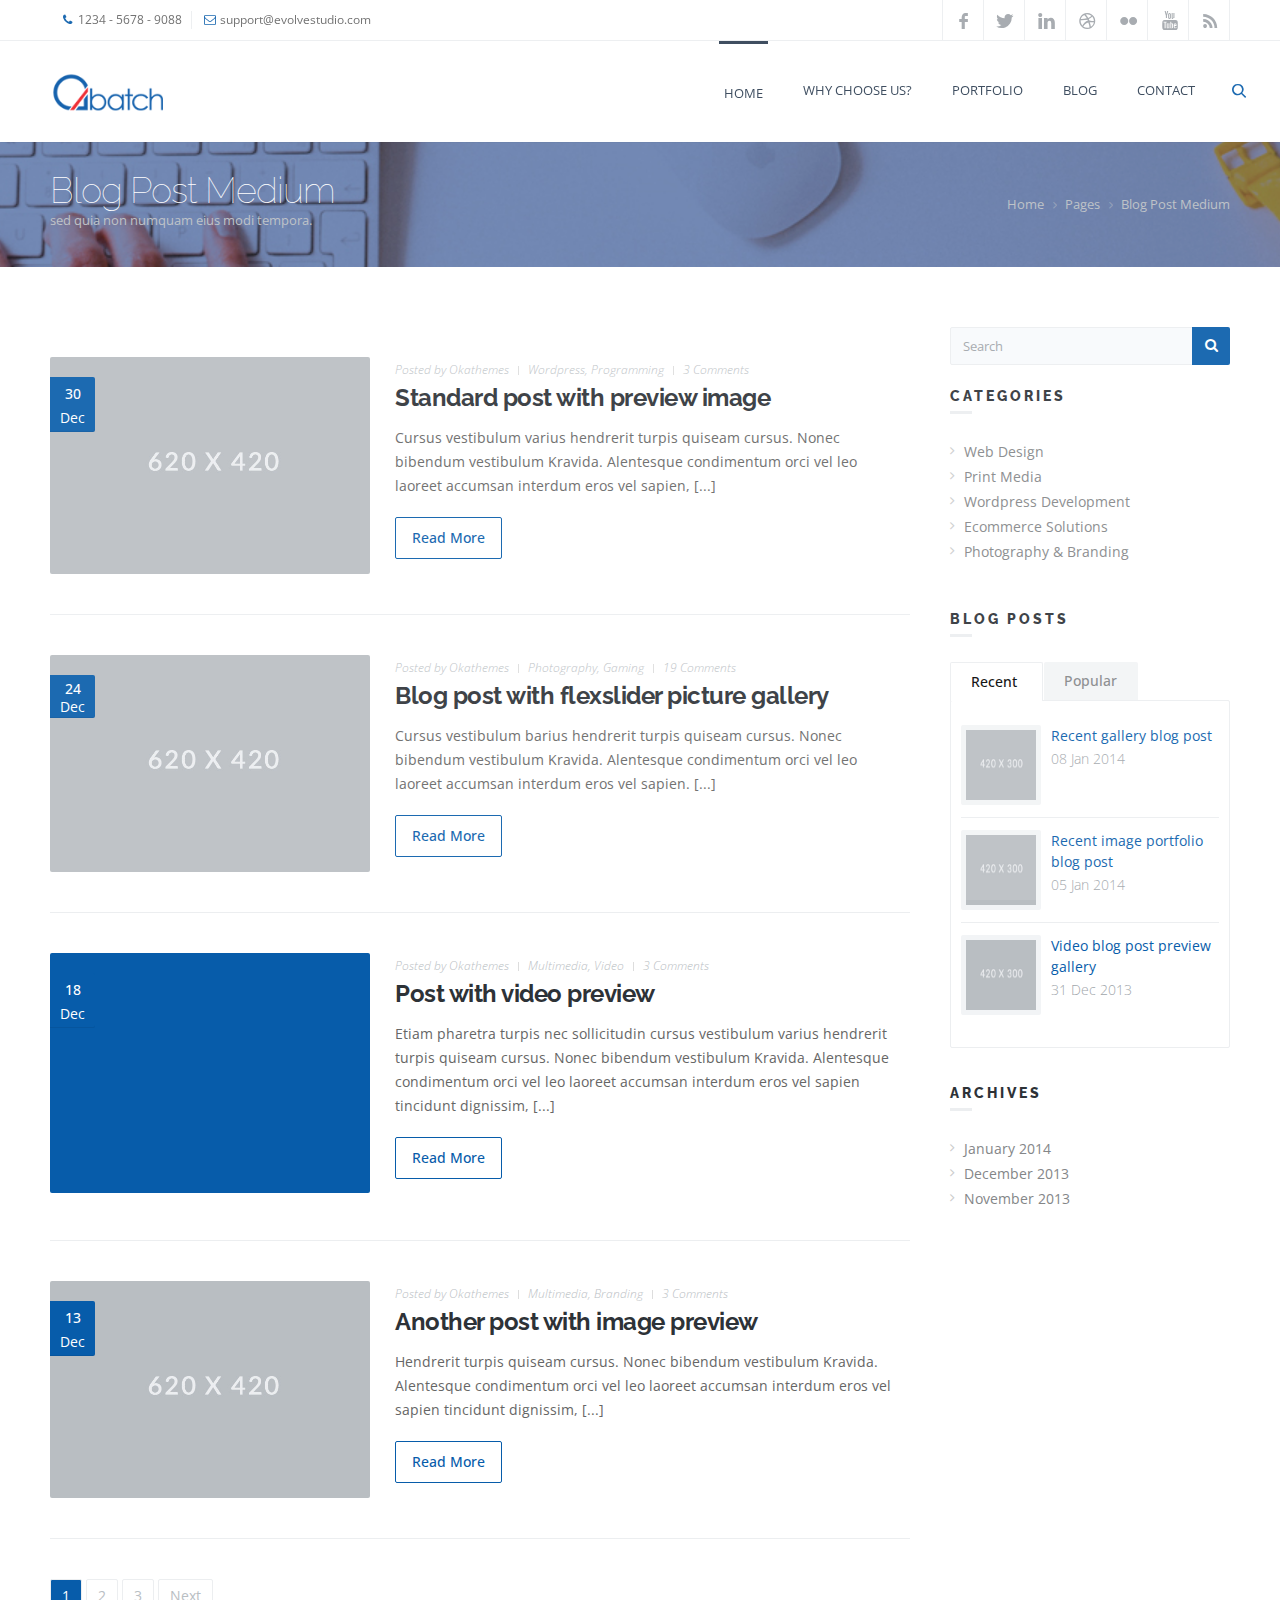
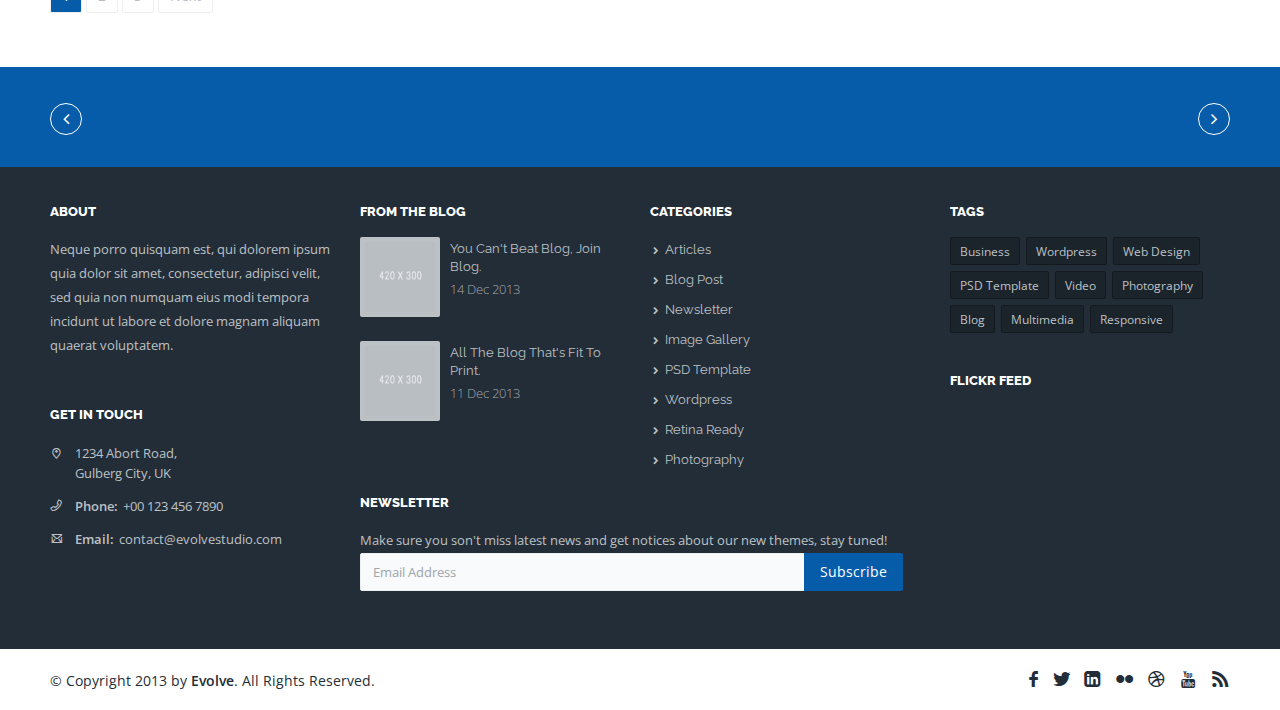
==== blog.html @ 00dbbfce "QBatch Remake 0.1" ====
<!DOCTYPE html>
<!--[if IE 8 ]><html class="ie ie8" lang="en"> <![endif]-->
<!--[if (gte IE 9)|!(IE)]><!-->
<html lang="en">
<!--<![endif]-->
<head>
<!-- Basic Page Needs
================================================== -->
<meta charset="utf-8">
<title>Evolve - Responsive Multi-purpose HTML Theme</title>
<!-- Favicon
    ============================================== -->
<link rel="icon" href="images/evolve.ico">
<!-- Mobile Specific
================================================== -->
<meta name="viewport" content="width=device-width, initial-scale=1, maximum-scale=1">
<!-- CSS
================================================== -->
<link rel="stylesheet" type="text/css" href="css/style.css">
<link rel="stylesheet" type="text/css" href="scripts/rs-plugin/css/settings.css">
<link rel="stylesheet" type="text/css" href="css/colors/qbatchblue.css" id="colors">
<link rel="stylesheet" type="text/css" href="css/animate.css">
<link rel="stylesheet" type="text/css" href="css/camera.css" id='camera-css'>
<link rel="stylesheet" type="text/css" href="css/switcher.css" >
  <link rel="stylesheet" type="text/css" href="css/custom.css" >
<!--[if lt IE 9]>
	<script src="../../../html5shim.googlecode.com/svn/trunk/html5.js"></script>
<![endif]-->
<!-- Java Script
================================================== -->
</head>
<body>
<div class="loader"><div class="ring"><div class="spin"></div></div></div>
<!-- Header
================================================== -->
<header id="header">
     <div class="topbar">
          <div class="container">
               <div class="eight columns call">
                    <ul>
                         <li class="first"><i class="icon-phone"></i> 1234 - 5678 - 9088</li>
                         <li><i class="icon-envelope"></i> support@evolvestudio.com</li>
                    </ul>
               </div>
               <div class="eight columns">
                    <ul class="social-icons right">
                         <li><a class="facebook" href="#"><i class="icon-facebook"></i></a></li>
                         <li><a class="twitter" href="#"><i class="icon-twitter"></i></a></li>
                         <li><a class="linkedin" href="#"><i class="icon-linkedin"></i></a></li>
                         <li><a class="dribbble" href="#"><i class="icon-dribbble"></i></a></li>
                         <li><a class="flickr" href="#"><i class="icon-flickr"></i></a></li>
                         <li><a class="youtube" href="#"><i class="icon-youtube"></i></a></li>
                         <li class="last"><a class="rss" href="#"><i class="icon-rss"></i></a></li>
                    </ul>
               </div>
          </div>
     </div>
     <!-- Mobile Menu & Search -->
     <div class="container">
          <div class="three columns">
               <div id="mobile-navigation">
                    <form method="GET" id="menu-search" action="#">
                         <input type="text" value="Start Typing..." onFocus="if (this.value == 'Start Typing...')this.value = '';" onBlur="if (this.value == '')this.value = 'Start Typing...';"/>
                    </form>
                    <a href="#menu" class="menu-trigger"><i class="icon-reorder"></i></a> <span class="search-trigger"><i class="icon-search"></i></span> </div>
               <div id="logo">
                    <h1><a href="index.html"><img src="images/logo.png" alt="Evolve" /></a></h1>
               </div>
          </div>
          <!-- Navigation
================================================== -->
          <div class="thirteen columns">
               <nav id="navigation" class="menu">
                    <ul id="responsive">
                         <li><a href="index.html" class="current">Home</a></li>
                         <li><a href="index.html#why-us">Why Choose Us?</a></li>
                         <li><a href="index.html#portfolio">Portfolio</a></li>
                         <li><a href="blog.html">Blog</a></li>
                         <li><a href="index.html#contact">Contact</a></li>
                         <!-- Search Button -->
                         <li>
                              <div id="header-search-button"><a href="#"  class="search-button"><i class="ss-search"></i></a></div>
                         </li>
                    </ul>
               </nav>
          </div>
     </div>
     <!-- Container / End -->
     <!-- Search Form Container -->
     <section id="header-search-panel">
          <div class="container">
               <div class="search">
                    <div>
                         <form action="#" id="header-search-form" method="get">
                              <a class="close-search" href="#"><i class="ss-delete"></i></a>
                              <input type="text"  id="header-search" name="s" value="Start Typing..." autocomplete="off" onFocus="if (this.value == 'Start Typing...')this.value = '';" onBlur="if (this.value == '')this.value = 'Start Typing...';"  />
                              <!-- Create a fake search button -->
                              <span class="fake-submit-button">
                              <input type="submit"  name="submit" value="submit" />
                              </span>
                         </form>
                    </div>
               </div>
          </div>
     </section>
</header>
<!-- Header / End -->
<!-- Content Wrapper
================================================== -->
<div id="content-wrapper">
     <!-- Parallex Page Title -->
     <div id="parallex-inner" class="parallex">
          <div class="container">
               <div class="eight columns"  data-animated="fadeInUp">
                    <h1>Blog Post Medium</h1>
                    <p>sed quia non numquam eius modi tempora.</p>
               </div>
               <div class="eight columns">
                    <nav id="breadcrumbs">
                         <ul>
                              <li><a href="#">Home</a></li>
                              <li><a href="#">Pages</a></li>
                              <li>Blog Post Medium</li>
                         </ul>
                    </nav>
               </div>
          </div>
     </div>
     <!-- Container -->
     <div class="container">


<!-- Left Side Content -->
          <div class="twelve alt columns" style="margin-top: 30px;">
               <!-- Post -->
               <article class="post medium">
                    <div class="five alt columns alpha">
                         <figure class="post-img media">
                              <div class="mediaholder"> <a href="blog-post.html">
                                        <section class="date"> <span class="day">30</span> <span class="month">Dec</span> </section>
                                        <img src="images/content/img-01b.jpg" alt=""/>
                                        <div class="hovercover">
                                             <div class="hovericon"><i class="hoverlink"></i></div>
                                        </div>
                                   </a> </div>
                         </figure>
                    </div>
                    <div class="seven columns">
                         <section class="post-content">
                              <header class="meta">
                                   <ul>
                                        <li><a href="#">Posted by Okathemes</a></li>
                                        <li><a href="#">Wordpress</a>, <a href="#">Programming</a></li>
                                        <li><a href="#">3 Comments</a></li>
                                   </ul>
                                   <h2><a href="blog-post.html">Standard post with preview image</a></h2>
                              </header>
                              <p>Cursus vestibulum varius hendrerit turpis quiseam cursus. Nonec bibendum vestibulum Kravida. Alentesque condimentum orci vel leo laoreet accumsan interdum eros vel sapien, [...]</p>
                              <a href="blog-post.html" class="button line-color">Read More</a> </section>
                    </div>
                    <div class="clearfix"></div>
               </article>
               <!-- Post -->
               <article class="post medium">
                    <div class="five alt columns alpha">
                         <!-- FlexSlider  -->
                         <section class="flexslider post-img">
                              <div class="media">
                                   <ul class="slides mediaholder">
                                        <li> <a class="mfp-gallery" title="Music Concert" href="images/blog-02a.jpg">
                                                  <section class="date"> <span class="day">24</span> <span class="month">Dec</span> </section>
                                                  <img src="images/content/img-02b.jpg" alt=""/>
                                                  <div class="hovercover">
                                                       <div class="hovericon"><i class="hoverzoom"></i></div>
                                                  </div>
                                             </a> </li>
                                        <li> <a class="mfp-gallery" title="Photographer" href="images/blog-03a.jpg">
                                                  <section class="date"> <span class="day">05</span> <span class="month">Dec</span> </section>
                                                  <img src="images/content/img-03b.jpg" alt=""/>
                                                  <div class="hovercover">
                                                       <div class="hovericon"><i class="hoverzoom"></i></div>
                                                  </div>
                                             </a> </li>
                                   </ul>
                              </div>
                         </section>
                    </div>
                    <div class="seven columns">
                         <section class="post-content">
                              <header class="meta">
                                   <ul>
                                        <li><a href="#">Posted by Okathemes</a></li>
                                        <li><a href="#">Photography</a>, <a href="#">Gaming</a></li>
                                        <li><a href="#">19 Comments</a></li>
                                   </ul>
                                   <h2><a href="blog-post.html">Blog post with flexslider picture gallery</a></h2>
                              </header>
                              <p>Cursus vestibulum barius hendrerit turpis quiseam cursus. Nonec bibendum vestibulum Kravida. Alentesque condimentum orci vel leo laoreet accumsan interdum eros vel sapien. [...]</p>
                              <a href="blog-post.html" class="button line-color">Read More</a> </section>
                    </div>
                    <div class="clearfix"></div>
               </article>
               <!-- Post -->
               <article class="post medium">
                    <div class="five alt columns alpha">
                         <figure class="post-img media">
                              <div class="mediaholder"> <a href="blog-post.html">
                                        <section class="date"> <span class="day">18</span> <span class="month">Dec</span> </section>
                                        <iframe src="http://player.vimeo.com/video/66599774" width="320" height="240" ></iframe>
                                        <div class="hovercover">
                                             <div class="hovericon"><i class="hoverlink"></i></div>
                                        </div>
                                   </a> </div>
                         </figure>
                    </div>
                    <div class="seven columns">
                         <section class="post-content">
                              <header class="meta">
                                   <ul>
                                        <li><a href="#">Posted by Okathemes</a></li>
                                        <li><a href="#">Multimedia</a>, <a href="#">Video</a></li>
                                        <li><a href="#">3 Comments</a></li>
                                   </ul>
                                   <h2><a href="blog-post.html">Post with video preview</a></h2>
                              </header>
                              <p>Etiam pharetra turpis nec sollicitudin cursus vestibulum varius hendrerit turpis quiseam cursus. Nonec bibendum vestibulum Kravida. Alentesque condimentum orci vel leo laoreet accumsan interdum eros vel sapien tincidunt dignissim, [...]</p>
                              <a href="blog-post.html" class="button line-color">Read More</a> </section>
                    </div>
                    <div class="clearfix"></div>
               </article>
               <!-- Post -->
               <article class="post medium">
                    <div class="five alt columns alpha">
                         <figure class="post-img media">
                              <div class="mediaholder"> <a href="blog-post.html">
                                        <section class="date"> <span class="day">13</span> <span class="month">Dec</span> </section>
                                        <img src="images/content/img-03b.jpg" alt=""/>
                                        <div class="hovercover">
                                             <div class="hovericon"><i class="hoverlink"></i></div>
                                        </div>
                                   </a> </div>
                         </figure>
                    </div>
                    <div class="seven columns">
                         <section class="post-content">
                              <header class="meta">
                                   <ul>
                                        <li><a href="#">Posted by Okathemes</a></li>
                                        <li><a href="#">Multimedia</a>, <a href="#">Branding</a></li>
                                        <li><a href="#">3 Comments</a></li>
                                   </ul>
                                   <h2><a href="blog-post.html">Another post with image preview</a></h2>
                              </header>
                              <p>Hendrerit turpis quiseam cursus. Nonec bibendum vestibulum Kravida. Alentesque condimentum orci vel leo laoreet accumsan interdum eros vel sapien tincidunt dignissim, [...]</p>
                              <a href="blog-post.html" class="button line-color">Read More</a> </section>
                    </div>
                    <div class="clearfix"></div>
               </article>
               <!-- Pagination -->
               <nav class="pagination">
                    <ul>
                         <li><a href="#" class="current">1</a></li>
                         <li><a href="#">2</a></li>
                         <li><a href="#">3</a></li>
                         <li><a href="#">Next</a></li>
                    </ul>
                    <div class="clearfix"></div>
               </nav>
          </div>
          
          
<!-- Right sidebar -->
          <div class="four columns">
               <!-- Search Form -->
               <form class="search-form" action="#" method="get">
               <button class="search-btn" type="submit"><i class="icon-search"></i></button>
               <input class="search" type="text" onBlur="if(this.value=='')this.value='Search';" onFocus="if(this.value=='Search')this.value='';" value="Search" />
               </form><br/>
               <!-- Categories -->
               <div class="widget">
                    <h3 class="headline">Categories</h3>
                    <span class="brd-headling"></span>
                    <div class="clearfix"></div>
                    <nav class="categories">
                         <ul>
                              <li><a href="#">Web Design</a></li>
                              <li><a href="#">Print Media</a></li>
                              <li><a href="#">Wordpress Development</a></li>
                              <li><a href="#">Ecommerce Solutions</a></li>
                              <li><a href="#">Photography & Branding</a></li>
                         </ul>
                    </nav>
               </div>
               <!-- Tabs -->
               <div class="widget" style="margin: 40px 0 0 0;">
                    <h3 class="headline">Blog Posts</h3>
                    <span class="brd-headling"></span>
                    <!-- Tabs Navigation -->
                    <ul class="tabs-nav blog">
                         <li class="active"><a href="#tab1" title="Recent Posts">Recent</a></li>
                         <li><a href="#tab2" title="Popular Posts">Popular</a></li>
                    </ul>
                    <!-- Tabs Content -->
                    <div class="tabs-container">
                         <div class="tab-content" id="tab1">
                              <!-- Recent Posts -->
                              <ul class="widget-tabs">
                                   <!-- Post #1 -->
                                   <li>
                                        <div class="widget-thumb"> <a href="blog-post.html"><img src="images/content/portfolio-01.jpg" alt="" /></a> </div>
                                        <div class="widget-text">
                                             <p><a href="blog-post.html">Recent gallery blog post</a></p>
                                             <span>08 Jan 2014</span> </div>
                                        <div class="clearfix"></div>
                                   </li>
                                   <!-- Post #2 -->
                                   <li>
                                        <div class="widget-thumb"> <a href="blog-post.html"><img src="images/content/portfolio-05.jpg" alt="" /></a> </div>
                                        <div class="widget-text">
                                             <p><a href="blog-post.html">Recent image portfolio blog post</a></p>
                                             <span>05 Jan 2014</span> </div>
                                        <div class="clearfix"></div>
                                   </li>
                                   <!-- Post #3 -->
                                   <li>
                                        <div class="widget-thumb"> <a href="blog-post.html"><img src="images/content/portfolio-07.jpg" alt="" /></a> </div>
                                        <div class="widget-text">
                                             <p><a href="blog-post.html">Video blog post preview gallery</a></p>
                                             <span>31 Dec 2013</span> </div>
                                        <div class="clearfix"></div>
                                   </li>
                              </ul>
                         </div>
                         <div class="tab-content" id="tab2">
                              <!-- Popular Posts -->
                              <ul class="widget-tabs">
                                   <!-- Post #1 -->
                                   <li>
                                        <div class="widget-thumb"> <a href="blog-post.html"><img src="images/content/portfolio-03.jpg" alt="" /></a> </div>
                                        <div class="widget-text">
                                             <p><a href="blog-post.html">Popular gallery blog post</a></p>
                                             <span>08 Jan 2014</span> </div>
                                        <div class="clearfix"></div>
                                   </li>
                                   <!-- Post #2 -->
                                   <li>
                                        <div class="widget-thumb"> <a href="blog-post.html"><img src="images/content/portfolio-06.jpg" alt="" /></a> </div>
                                        <div class="widget-text">
                                             <p><a href="blog-post.html">Popular image portfolio blog post</a></p>
                                             <span>05 Jan 2014</span> </div>
                                        <div class="clearfix"></div>
                                   </li>
                                   <!-- Post #3 -->
                                   <li>
                                        <div class="widget-thumb"> <a href="blog-post.html"><img src="images/content/portfolio-09.jpg" alt="" /></a> </div>
                                        <div class="widget-text">
                                             <p><a href="blog-post.html">Video blog post preview gallery</a></p>
                                             <span>31 Dec 2013</span> </div>
                                        <div class="clearfix"></div>
                                   </li>
                              </ul>
                         </div>
                    </div>
               </div>
               <!-- Tags -->
               <!-- Archives -->
               <div class="widget">
                    <h3 class="headline">Archives</h3>
                    <span class="brd-headling"></span>
                    <div class="clearfix"></div>
                    <nav class="categories">
                         <ul>
                              <li><a href="#">January 2014</a></li>
                              <li><a href="#">December 2013</a></li>
                              <li><a href="#">November 2013</a></li>
                         </ul>
                    </nav>
               </div>
          </div>
     </div>
     <!-- Container / End -->
     <hr class="sep50">
     
     <div class="bg-color">
          <!-- Container -->
          <div class="container">
               <!-- Navigation / Left -->
               <div class="one carousel column">
                    <div id="showbiz_left_2" class="sb-navigation-left-3"><i class="icon-angle-left"></i></div>
               </div>
               <!-- ShowBiz Carousel -->
               <div id="our-clients" class="showbiz-container fourteen carousel columns" >
                    
                    <div class="showbiz our-clients" data-left="#showbiz_left_2" data-right="#showbiz_right_2">
                         <div class="overflowholder">
                              <ul>
                                  
                                   <li data-animated="fadeInUp"><img src="images/partners/logo-01.png" alt="" /></li>
                                   <li data-animated="fadeInDown"><img src="images/partners/logo-02.png" alt="" /></li>
                                   <li data-animated="fadeInUp"><img src="images/partners/logo-03.png" alt="" /></li>
                                   <li data-animated="fadeInDown"><img src="images/partners/logo-04.png" alt="" /></li>
                                   <li data-animated="fadeInUp"><img src="images/partners/logo-05.png" alt="" /></li>
                                   <li data-animated="fadeInDown"><img src="images/partners/logo-06.png" alt="" /></li>
                                   <li data-animated="fadeInUp"><img src="images/partners/logo-07.png" alt="" /></li>
                              </ul>
                              <div class="clearfix"></div>
                         </div>
                         <div class="clearfix"></div>
                    </div>
               </div>
               <!-- Navigation / Right -->
               <div class="one carousel column">
                    <div id="showbiz_right_2" class="sb-navigation-right-3"><i class="icon-angle-right"></i></div>
               </div>
          </div>
          <!-- Container / End -->
     </div>
</div>
<!-- Content Wrapper / End -->

<!-- Footer
================================================== -->
<div id="footer">
     <!-- Container -->
     <div class="container">
          <div class="four columns">
               <h3>About</h3>
               <p style="margin:0;">Neque porro quisquam est, qui dolorem ipsum quia dolor sit amet, consectetur, adipisci velit, sed quia non numquam eius modi tempora incidunt ut labore et dolore magnam aliquam quaerat voluptatem.</p>
               <hr class="sep30">
               <h3>Get In Touch</h3>
               <ul class="get-in-touch">
                    <li ><i class="ss-location"></i>
                         <p>1234 Abort Road, <br />
                              Gulberg City, UK</p>
                    </li>
                    <li><i class="ss-phone"></i>
                         <p><strong>Phone:</strong> +00 123 456 7890</p>
                    </li>
                    <li><i class="ss-mail"></i>
                         <p><strong>Email:</strong> <a href="#">contact@evolvestudio.com</a></p>
                    </li>
               </ul>
          </div>
          <div class="eight columns">
               <div class="four alt columns">
                    <h3>From the Blog</h3>
                    <!-- Recent Posts -->
                    <ul class="widget-tabs">
                         <!-- Post #1 -->
                         <li>
                              <div class="widget-thumb"> <a href="blog-post.html"><img src="images/content/portfolio-04.jpg" alt="" /></a> </div>
                              <div class="widget-text">
                                   <h4><a href="blog-post.html">You Can't Beat Blog, Join Blog.</a></h4>
                                   <span>14 Dec 2013</span> </div>
                              <div class="clearfix"></div>
                         </li>
                         <!-- Post #2 -->
                         <li>
                              <div class="widget-thumb"> <a href="blog-post.html"><img src="images/content/portfolio-06.jpg" alt="" /></a> </div>
                              <div class="widget-text">
                                   <h4><a href="blog-post.html">All The Blog That's Fit To Print.</a></h4>
                                   <span>11 Dec 2013</span> </div>
                              <div class="clearfix"></div>
                         </li>
                    </ul>
               </div>
               <div class="four alt columns">
                    <h3>Categories</h3>
                    <div class="widget_latest_posts">
                         <ul>
                              <li>
                                   <h6><i class="icon-chevron-right"></i><a href="#">Articles</a></h6>
                              </li>
                              <li>
                                   <h6><i class="icon-chevron-right"></i><a href="#">Blog Post</a></h6>
                              </li>
                              <li>
                                   <h6><i class="icon-chevron-right"></i><a href="#">Newsletter</a></h6>
                              </li>
                              <li>
                                   <h6><i class="icon-chevron-right"></i><a href="#">Image Gallery</a></h6>
                              </li>
                              <li>
                                   <h6><i class="icon-chevron-right"></i><a href="#">PSD Template</a></h6>
                              </li>
                              <li>
                                   <h6><i class="icon-chevron-right"></i><a href="#">Wordpress</a></h6>
                              </li>
                              <li>
                                   <h6><i class="icon-chevron-right"></i><a href="#">Retina Ready</a></h6>
                              </li>
                              <li>
                                   <h6><i class="icon-chevron-right"></i><a href="#">Photography</a></h6>
                              </li>
                         </ul>
                    </div>
               </div>
               <hr class="sep10">
               <div class="eight columns">
                    <h3>Newsletter</h3>
                    <p>Make sure you son't miss latest news and get notices about our new themes, stay tuned!</p>
                    <br>
                    <form action="#" method="get">
                         <button class="newsletter-btn" type="submit">Subscribe</button>
                         <input class="newsletter" type="text" onBlur="if(this.value=='')this.value='Email Address';" onFocus="if(this.value=='Email Address')this.value='';" value="Email Address" />
                    </form>
               </div>
          </div>
          <div class="four columns">
               <h3>Tags</h3>
               <div class="footer_tags">
                    <ul>
                         <li><a href="#">Business</a></li>
                         <li><a href="#">Wordpress</a></li>
                         <li><a href="#">Web Design</a></li>
                         <li><a href="#">PSD Template</a></li>
                         <li><a href="#">Video</a></li>
                         <li><a href="#">Photography</a></li>
                         <li><a href="#">Blog</a></li>
                         <li><a href="#">Multimedia</a></li>
                         <li><a href="#">Responsive</a></li>
                    </ul>
               </div>
               <hr class="sep20">
               <h3>Flickr Feed</h3>
               <div class="photo-stream grayscale"></div>
          </div>
     </div>
     <!-- Container / End -->
</div>
<!-- Footer / End -->
<!-- Footer Bottom / Start -->
<div id="footer-bottom">
     <!-- Container -->
     <div class="container">
          <div class="eight columns">© Copyright 2013 by <a href="#">Evolve</a>. All Rights Reserved.</div>
          <div class="eight columns">
               <ul class="social-icons-footer">
                    <li><a href="#" class="tooltip top" title="Facebook"><i class="icon-facebook"></i></a></li>
                    <li><a href="#" class="tooltip top" title="Twitter"><i class="icon-twitter"></i></a></li>
                    <li><a href="#" class="tooltip top" title="LinkedIn"><i class="icon-linkedin-rect"></i></a></li>
                    <li><a href="#" class="tooltip top" title="Flickr"><i class="icon-flickr"></i></a></li>
                    <li><a href="#" class="tooltip top" title="Dribbble"><i class="icon-dribbble"></i></a></li>
                    <li><a href="#" class="tooltip top" title="Youtube"><i class="icon-youtube"></i></a></li>
                    <li><a href="#" class="tooltip top" title="RSS"><i class="icon-rss"></i></a></li>
               </ul>
          </div>
     </div>
     <!-- Container / End -->
</div>
<!-- Footer Bottom / Start -->
<script src="scripts/jquery.min.js"></script>
<script src="scripts/jquery.themepunch.plugins.min.js"></script>
<script src="scripts/jquery.themepunch.revolution.min.js"></script>
<script src="scripts/jquery.themepunch.showbizpro.min.js"></script>
<script src="scripts/appear.js"></script>
<script src="scripts/jquery.easing.min.js"></script>
<script src="scripts/jquery.tooltips.min.js"></script>
<script src="scripts/jquery.magnific-popup.min.js"></script>
<script src="scripts/jquery.superfish.js"></script>
<script src="scripts/jquery.twitter.js"></script>
<script src="scripts/jquery.flexslider.js"></script>
<script src="scripts/jquery.jpanelmenu.js"></script>
<script src="scripts/jquery.zflickrfeed.min.js"></script>
<script src="scripts/jquery.contact.js"></script>
<script src="scripts/jquery.isotope.min.js"></script>
<script src="scripts/jquery.easy-pie-chart.js"></script>
<script src="scripts/parallex.js"></script>
<script src="scripts/ss-gizmo.js"></script>
<script src="scripts/custom.js"></script>

</body>
</html>
---- css/style.css ----
/*
* Theme Name: Evolve
* Author: Okathemes
* Version: 1.1

/* Table of Content
================================================== 

    01. Header
	    - Top Bar
		    - Top Bar White
			- Top Bar Light Gray
			- Top Bar Color
		- Logo
    02. Main Menu
		- Dropdown menu
		- Sub Dropdown menu
		- mega menu
		- Mobile Navigation
    03. Header Search Form
    04. Main Headings
    05. Basic Elements
	    - Title Bar
		- Tagline
		- Breadcrumbs
		- Social Icons Footer
		- Magnifying Popup
		- Flickr Widget
		- Google Maps
    06. Revolution Slider
    07. Flexslider
	08. Featured Boxes
    09. Services Boxes
    10. Portfolio With Description
	    - Hover Animations
    11. Portfolio Without Description
		- Hover Animations
    12. Portfolio Filteration
    13. Isotope Filtering
    14. Showbiz Carousel
	    - Navigation Style 1
		- Navigation Style 2
		- Navigation Style 3
		- Navigation Style 4
	15. Parallex Section
	16. Some Page Style
		- Landing Page
		- Our Team
		- Contact Details
		- 404 Pages
	17. Recent Blog Post
	18. Blog Section
	    - Blog Comments
		- Pagination
	19. Blog Timeline
	20. Tags
	21. Contact Form
	22. Elements
		- Buttons
		- Skills Graph
		- Numeric Statistic
		- Pie Chart
		- Icons & Icons Box
		- Accordation
		- Tabs	
		- Tooltip	
		- Alert Boxes
		- Testimonials
		- Happy Clients
		- Dropcap
		- Highlights
		- Blockquote
		- Large Notice
		- List Styles		
		- Pricing Tables 
	23. Footer

*/

/* Import Section
====================================================================== */
@import url("base.css");				/* Default Reset, Typography, Forms, etc. */
@import url("responsive.css");			/* Responsive Grid */
@import url("icons.css");				/* Font Awesome Icons */
@import url("ss-gizmo.css");				/* Font Awesome Icons */
@import url("http://fonts.googleapis.com/css?family=Open+Sans:400,300,600,700");
@import url("http://fonts.googleapis.com/css?family=Raleway:400,100,200,300,500,600,700,800");



/* 01 Header
================================================== */
#header {
 height: auto;
 z-index: 999;
 position: relative;
 width: 100%;
 box-shadow: 0 1px 1px -1px rgba(0, 0, 0, 0.2);
 -webkit-box-shadow: 0 1px 1px -1px rgba(0, 0, 0, 0.2);
 background:#fff;
}
#header .topbar {
	height: 40px;
	width: 100%;
	border-bottom:1px solid #eceef0;
}
#header .topbar .call {
	padding:7px 0px;
}
#header .topbar .call li {
	display:inline-block;
	border-left:1px solid #eceef0;
	padding-left:10px;
	font-size:12px;
	margin-right:5px;
}
#header .topbar .call li i {
	font-weight:400;
}
#header .topbar .call li.first {
	border-left:0px solid #eceef0;
}
#header .topbar .social-icons li {
	border-left:1px solid #eceef0;
	font-size:12px;
	margin:0px;
	padding-bottom:0px;
	height:40px;
}
#header .topbar .social-icons li.last {
	border-right:1px solid #eceef0;
}
.ie8 #header {
	border-bottom: 1px solid #e9e9e9;
}
/*  Topbar White  **************************************/

.topbar.white {
	background: #fff!important;
	color: #848688!important;
}
/*  Topbar Light Gray  **************************************/

.topbar.light {
	background: #f2f4f6!important;
	color: #848688!important;
}
.topbar.light .call li, .topbar.light .social-icons li {
	border-left:1px solid #e2e4e6!important;
}
.topbar.light .call li.first {
	border-left:0px solid #e2e4e6!important;
}
/*  Top Bar Color  **************************************/

.topbar.color {
	background: #000;
	color: #f2f4f6!important;
}
.topbar.color i {
	color: #f2f4f6!important;
}
.topbar.color .social-icons li i {
	color: #f2f4f6!important;
}

/* Logo
================================================== */
#logo {
	margin-top: 30px;
}
#logo a img {
	float: left;
	width: auto;
	height: 42px;
}

/* 02 Main Menu
================================================== */
#navigation {
	float: right;
}
.js .selectnav {
	display: none;
}
.menu ul {
	margin: 0;
	padding: 0;
	list-style: none;
}
.menu ul li {
	position: relative;
}
.menu ul ul {
	position: absolute;
	display: none;
	top: 100%;
	left: 0;
	z-index: 100;
	width: 175px;
}
.menu > ul li {
	float: left;
	margin-left:30px;
}
.menu ul li:hover > ul {
	display: block;
}
.menu ul a {
	display: block;
	position: relative;
}
.menu ul ul ul {
	top: 0;
	left: 100%;
}
.menu ul a {
	text-decoration: none;
}
.menu ul > li > a {
	color: #2d3e52;
	font-weight: normal;
	font-size: 13px;
	line-height: 18px;
	padding: 40px 5px 40px 5px;
	overflow: hidden;
	text-transform:uppercase;
	-webkit-transition:all 0.3s ease;
	-moz-transition:all 0.3s ease;
	-o-transition:all 0.3s ease;
	transition:all 0.3s ease;
}
.menu ul > li > a:not(.current):after {
	content: '';
	display: block;
	width: 0px;
	height: 3px;
	background: #000;
	margin-top: 0px;
	-webkit-transition-duration: 0.3s;
	-moz-transition-duration: 0.3s;
	-ms-transition-duration: 0.3s;
	-o-transition-duration: 0.3s;
	position:absolute;
	top:0px;
}

.menu ul > li:hover > a:not(.current):after {
transition-delay: .2s;
-webkit-transition-delay: .2s;
-moz-transition-delay: .2s;
-ms-transition-delay: .2s;
-o-transition-delay: .2s;
	width:100%;
	-webkit-transition-duration: 0.3s;
	-moz-transition-duration: 0.3s;
	-ms-transition-duration: 0.3s;
	-o-transition-duration: 0.3s;
}

.current {
	border-top:3px solid;
}
.current:after {
 transition-delay: .2s;
-webkit-transition-delay: .2s;
-moz-transition-delay: .2s;
-ms-transition-delay: .2s;
-o-transition-delay: .2s;
	width:0px;
	-webkit-transition-duration: 0.3s;
	-moz-transition-duration: 0.3s;
	-ms-transition-duration: 0.3s;
	-o-transition-duration: 0.3s;
}
.ie8 .current:after {
	display: none;
}
.menu ul li a {
	-webkit-transition: border 150ms ease-in-out, background-color 150ms ease-in-out;
	-moz-transition: border 150ms ease-in-out, background-color 150ms ease-in-out;
	-o-transition: border 150ms ease-in-out, background-color 150ms ease-in-out;
	-ms-transition: border 150ms ease-in-out, background-color 150ms ease-in-out;
	transition: border 150ms ease-in-out, background-color 150ms ease-in-out;
}
/* Drop-Down */
.menu ul ul {
	background-color: #fff;
	z-index: 999;
	border-radius: 0 0 3px 3px;
	margin: 0 0 0 0;
	box-shadow: 0px 1px 1px rgba(0, 0, 0, 0.2);
}
.menu ul ul li a:after {
	content: '';
	display: block;
	width: 0px;
	height: 3px;
	background:transparent;
	margin-top: 0px;
	-webkit-transition-duration: 0.3s;
	-moz-transition-duration: 0.3s;
	-ms-transition-duration: 0.3s;
	-o-transition-duration: 0.3s;
	position:absolute;
	top:0px;
}
.menu > ul ul li:hover > a {
	border-bottom: 0;
	background: transparent;
}
.menu ul ul li {
	margin: 0;
	padding: 0;
	width: 100%;
	margin-left:0px;
	border-top:0px!important;
	white-space:nowrap;
}
.menu ul ul li a {
	color: #afb4b9;
	font-size: 12px;
	line-height: 18px;
	padding: 10px 16px !important;
	border: 0;
	text-transform:none;
	font-weight:normal;
	margin-left:0px;
	border-top:0px!important;
}
.menu ul ul li a:last-child {
	border-radius: 0 0 3px 3px;
}
.menu ul ul li {
	border-top: 1px solid #eff4f7!important;
}
.menu ul ul li:first-child {
	border: 0!important;
}
.menu ul ul li a:hover {
	color: #9ba0a5;
	background-color: #f5f7f9;
	border: 0;
	border-top:0px!important;
}
.menu ul ul li a {
	-webkit-transition: background-color 50ms ease-in-out;
	-moz-transition: background-color 50ms ease-in-out;
	-o-transition: background-color 50ms ease-in-out;
	-ms-transition: background-color 50ms ease-in-out;
	transition: background-color 50ms ease-in-out;
}
.menu ul ul ul {
	border: 1px solid #e0e0e0;
	border-radius: 0 3px 3px 3px;
	margin: -1px 0 0 0;
}
.menu .cols1, .menu .cols2, .menu .cols3, .menu .cols4, .menu .cols5 {
	position:absolute;
	display:none;
	overflow:auto;
	z-index:999;
	background:#fff
}
.menu .cols1, .menu .col1 {
	width:160px;
	border-top:0px!important;
}
.menu .cols2, .menu .col2 {
	width:320px
}
.menu .cols3, .menu .col3 {
	width:480px
}
.menu .cols4, .menu .col4 {
	width:640px
}
.menu .cols5, .menu .col5 {
	width:800px
}
.menu>li.floatr>ul.cols1, ul.cols2, ul.cols3, ul.cols4, ul.cols5 {
	right:0
}
.menu>li:hover>ul.cols1, ul.cols2, ul.cols3, ul.cols4, ul.cols5 {
	display:block
}
.menu .col1, .menu .col2, .menu .col3, .menu .col4, .menu .col5 {
	float:left
}
.menu li>ul.cols1, ul.cols2, ul.cols3, ul.cols4, ul.cols5 {
	background-color:#fff;
	border-top:none;
	left:-1px;
	padding:10px
}
ul.cols1 a:hover, ul.cols2 a:hover, ul.cols3 a:hover, ul.cols4 a:hover, ul.cols5 a:hover {
	background:none;
	border:none
}
ul.cols1 a, ul.cols2 a, ul.cols3 a, ul.cols4 a, ul.cols5 a {
	background:none;
	border:none
}
ul.cols1 p a, ul.cols2 p a, ul.cols3 p a, ul.cols4 p a, ul.cols5 p a {
	padding:0
}
.menu h4 {
	font-size:13px;
	color:#848688;
	font-weight:400;
	margin:0 10px 5px;
	padding-bottom:5px;
	letter-spacing:0
}
.menu h5 {
	font-size:13px;
	margin:8px 10px -3px 10px
}
.menu ol {
	list-style:none;
	margin:7px 10px;
	padding:0
}
.menu ol a {
	color:#777;
	font-size:12px;
	padding:3px 0;
	line-height:15px
}
.menu ol a:hover {
	color:#444
}
.menu ol span {
	float:right;
	font-size:8px;
	background:#ff0000;
	border-radius:2px;
	padding:0 3px;
	color:#fff;
	line-height:10px;
	margin-top:5px;
}
.menu p {
	font-size:12px;
	line-height:18px;
	margin:9px 10px;
	padding:0
}
.menu p a {
	color:#848688;
	text-decoration:underline
}
.menu p a:hover {
	color:#555
}
/* Mobile Navigation
================================================== */
#mobile-navigation {
	display: none;
}
 @media only screen and (max-width: 767px) {
 #mobile-navigation {
display: block;
}
 #responsive,  .search-container {
display: none;
}
 #header {
 z-index: 999;
 background-color: #fff;
 height: 79px;
 margin-top: 0;
 position: relative;
 width: 100%;
}
 body {
padding-top: 0;
}
 #header #logo {
 width: 124px;
 left: 0;
 right: 0;
 position: absolute;
 margin: 0 auto;
 margin-top: 28px;
 z-index: 99;
}
 a.menu-trigger {
 color: #a0a5aa;
 display: block;
 font-size: 18px;
 float: left;
 background: #fff;
 z-index: 100;
 position: relative;
}
 .search-trigger {
 color: #a0a5aa;
 display: block;
 font-size: 18px;
 float: right;
 cursor: pointer;
 background: #fff;
 z-index: 100;
 position: relative;
}
 #menu-search {
 display: none;
}
 #menu-search input {
 float: left;
 box-shadow: none;
 border: 0;
 font-size: 16px;
 color: #a0a5aa;
 background:none;
 width: 50%;
 padding: 27px 0 23px 0;
}
 a.menu-trigger,  .search-trigger {
padding: 25px 30px;
}
 a.menu-trigger {
padding-left:0;
}
 .search-trigger {
padding-right:0;
}
 #menu-search input:focus {
color: #848688;
}
 #menu-search input::-webkit-input-placeholder {
color: #a0a5aa;
opacity: 1;
}
 #menu-search input::-moz-placeholder {
color: #a0a5aa;
opacity: 1;
}
 #menu-search input:-ms-input-placeholder {
color: #a0a5aa;
opacity: 1;
}
 #menu-search input:focus::-webkit-input-placeholder {
color: #848688;
opacity: 1;
}
 #menu-search input:focus::-moz-placeholder {
color: #848688;
opacity: 1;
}
 #menu-search input:focus:-ms-input-placeholder {
color: #848688;
opacity: 1;
}
 .jPanelMenu-panel {
 -webkit-box-shadow: 3px 0 20px 0 rgba(0, 0, 0, 0.28);
 box-shadow: 3px 0 20px 0 rgba(0, 0, 0, 0.28);
}
}
#jPanelMenu-menu .current {
	border-bottom: 1px solid #eee;
}
#jPanelMenu-menu .current:after, #jPanelMenu-menu .sf-sub-indicator {
	display: none;
}
#jPanelMenu-menu li a {
	display:block;
	padding: 12px 20px !important;
	background-color: #f4f6f8;
	border-bottom: 1px solid #eceef0;
	color: #848688;
	font-weight: 500;
	-webkit-transition: all 0.1s ease-in-out;
	-moz-transition: all 0.1s ease-in-out;
	-o-transition: all 0.1s ease-in-out;
	-ms-transition: all 0.1s ease-in-out;
	transition: all 0.1s ease-in-out;
	font-weight: 500;
	outline: none;
}
#jPanelMenu-menu li a:hover {
	background-color: #f4f6f8;
}
#jPanelMenu-menu li li a {
	background-color: #fff;
	padding-left: 30px !important;
}
/* 03 Header Search Form
================================================== */

#header-search-button {
	padding: 40px 0 0 0;
	font-size: 18px;
	text-align: center;
	float: right;
}
.search-button a, .search-button:active, .search-button:visited {
	display: inline-block;
	color: #2d3e52;
	transition: color 0.3s ease
}
.search-button:hover {
}

#header-search-panel {
	height: 125px;
	background: #fff;
	display: none;
	position: absolute;
	left: 0;
	top:0;
	z-index:999;
	width: 100%;
	max-width: 100%;
}
#header-search-panel .container {
	max-width: 1600px;
	padding: 0 40px
}
#header-search {
	width: 100%;
	border: 0;
	height: 50px!important;
	padding-top: 7px;
	padding-bottom: 7px;
	line-height: 36px!important;
	font-size: 36px;
	font-weight: 300;
	color: #b9bec3;
	letter-spacing: 0px;
	border-bottom: 0px solid rgba(0, 0, 0, 0.05)!important;
	background: transparent!important;
	position: absolute;
	left: 0;
	padding-left: 20px;
	top: 35px;
	vertical-align: middle;
	-webkit-font-smoothing: antialiased
}
#header-search:focus {
	outline: none!important;
	color: #b9bec3;
}
#header-search-panel .fake-submit-button {
	position: absolute;
	left: 0;
	top: 48px;
	height: 30px;
	line-height: 30px;
	width: 50px;
	display: inline-block;
	text-align: left;
	font-size: 30px;
	color: #b9bec3;
	padding-right: 20px;
	overflow: hidden;
	transition: color 0.3s ease-in-out
}
#header-search-panel input[type="submit"] {
	opacity: 0!important;
	filter: alpha(opacity=0)!important;
	width: 50px;
	height: 30px;
	overflow: hidden;
	padding: 0;
	text-indent: -9999px;
	position: absolute;
	left: 0;
	top: 0;
	z-index: 999;
}
#header-search-panel .search > div {
	position: relative;
	width: 100%;
	height: 90px;
	min-height: 90px;
	transition: border-color 0.3s ease;
	color: #2d3237;
}
#header-search-panel .close-search {
	color: #b9bec3;
	cursor:pointer;
	width: 40px;
	line-height: 32px;
	font-size: 40px;
	height: 40px;
	position: absolute;
	right: 0;
	top: 48px;
	text-align: center;
	opacity: 0;
	transition: opacity 0.2s ease;
	display: inline-block;
	z-index: 12;
	-webkit-transition: all 0.5s ease-in-out;
	-moz-transition: all 0.5s ease-in-out;
	-o-transition: all 0.5s ease-in-out;
	-ms-transition: all 0.5s ease-in-out;
	transition: all 0.5s ease-in-out;
}
#header-search-panel .close-search:hover {
	transform:rotate(360deg);
	-ms-transform:rotate(360deg);
	-webkit-transform:rotate(360deg);
}
#header-search-panel .search > div .close-search {
	opacity: 1
}
#header-search-panel .search > div:hover .fake-submit-button {
	color: #3498db
}



/* 04 Headings
================================================== */
.main-headline h3 {
	font-size: 26px;
	text-align:center;
	font-weight:300;
	color: #2d3237;
	font-family: "Raleway";
	margin-top:30px;
}
.main-headline p {
	font-size: 13px;
	text-align:center;
	line-height:18px;
	color: #b9bec3;
}
.main-headline h3.color-white {
	color: #fff;
}
.headline {
	font-size: 14px;
	font-weight:800;
	padding-right: 10px;
	font-family: "Raleway";
	text-transform:uppercase;
	letter-spacing:3px;
}
.brd-headling {
	border-bottom: 3px solid #eceef0;
	width: 22px;
	float: left;
	margin: 0 0 25px 0;
}
/* 05 Basic Elements
================================================== */

/* Title bar
================================================== */
#titlebar {
	background-color: #eff4f7;
	min-height: 80px;
	margin: 0 0 40px 0;
	padding-top: 20px;
}
#titlebar h2 {
	font-size: 20px;
	font-weight: 500;
	float: left;
	width: 100%;
	margin: 25px 0 0 0;
}
#titlebar span {
	font-weight: 300;
	color: #a0a5aa;
}

/* Tagline
================================================== */
#tagline {
	margin: 60px 0 40px 0;
	font-size: 20px;
	text-align: center;
	font-weight: 500;
	color: #505050;
}
#tagline p {
	line-height: 28px;
	margin: 3px 0;
}
#tagline span, #tagline a {
	background: #a0a5aa;
	color: #fff;
	padding: 0 7px 1px 7px;
	-webkit-border-radius: 2px;
	-moz-border-radius: 2px;
	border-radius: 2px;
	text-decoration: none;
	-webkit-transition: all 0.2s ease;
	-moz-transition: all 0.2s ease;
	-ms-transition: all 0.2s ease;
	-o-transition: all 0.2s ease;
	transition: all 0.2s ease;
	box-shadow: inset 0px -1px 0px 0px rgba(0, 0, 0, 0.05);
}

/* Breadcrumbs
================================================== */
#breadcrumbs ul {
	float: right;
	font-size: 13px;
	margin-top: 20px;
	font-weight: normal;
}
#breadcrumbs ul li {
	display: inline-block;
	color: #b9bec3;
	margin: 0 0 0 5px;
}
#breadcrumbs ul li:after {
	content: "";
	font-family: "FontAwesome";
	font-size: 12px;
	color: #b9bec3;
	margin: 0 0 0 9px;
	opacity:0.5;
}
#breadcrumbs ul li:last-child:after {
	content: " ";
	margin: 0;
}
#breadcrumbs ul li:last-child a, #breadcrumbs ul li a {
	color: #b9bec3;
	font-weight: normal;
}
#breadcrumbs ul li a:hover {
	color: #fff;
	text-decoration:underline;
}
#breadcrumbs ul li:first-child {
	padding-right: 0;
	margin-left: 0;
}
#breadcrumbs ul li:last-child {
	color: #b9bec3;
	background: none;
}
#breadcrumbs ul li:last-child {
	padding:0;
	background: none;
}

/* Social Icons Footer
================================================== */
.social-icons-footer {
	margin: -3px 0 0 0;
	float: right;
}
.social-icons-footer li {
	display: inline;
	list-style: none;
	float: left;
	-webkit-transition: all 0.2s ease-in-out;
	-moz-transition: all 0.2s ease-in-out;
	-o-transition: all 0.2s ease-in-out;
	-ms-transition: all 0.2s ease-in-out;
	transition: all 0.2s ease-in-out;
}
.social-icons-footer li i {
	display: block;
	padding-top: 5px;
}

/* Magnifying Popup
================================================== */
.mfp-bg {
	top: 0;
	left: 0;
	width: 100%;
	height: 100%;
	z-index: 1000;
	overflow: hidden;
	position: fixed;
	background: #000;
	opacity: 0.8;
	filter: alpha(opacity=80);
}
.mfp-wrap {
	top: -10px;
	left: 0;
	width: 100%;
	height: 100%;
	z-index: 1001;
	position: fixed;
	outline: none !important;
	-webkit-backface-visibility: hidden;
}
.mfp-container {
	height: 100%;
	text-align: center;
	position: absolute;
	width: 100%;
	height: 100%;
	left: 0;
	top: 0;
	padding: 0 18px;
	-webkit-box-sizing: border-box;
	-moz-box-sizing: border-box;
	box-sizing: border-box;
}
.mfp-container:before {
	content: '';
	display: inline-block;
	height: 100%;
	vertical-align: middle;
}
.mfp-align-top .mfp-container:before {
	display: none;
}
.mfp-content {
	position: relative;
	display: inline-block;
	vertical-align: middle;
	margin: 0 auto;
	text-align: left;
	z-index: 505;
}
.mfp-inline-holder .mfp-content, .mfp-ajax-holder .mfp-content {
	width: 100%;
	cursor: auto;
}
.mfp-ajax-cur {
	cursor: progress;
}
.mfp-zoom-out-cur, .mfp-zoom-out-cur .mfp-image-holder .mfp-close {
	cursor: -moz-zoom-out;
	cursor: -webkit-zoom-out;
	cursor: zoom-out;
}
.mfp-zoom {
	cursor: pointer;
	cursor: -webkit-zoom-in;
	cursor: -moz-zoom-in;
	cursor: zoom-in;
}
.mfp-auto-cursor .mfp-content {
	cursor: auto;
}
.mfp-close, .mfp-arrow, .mfp-preloader, .mfp-counter {
	-webkit-user-select: none;
	-moz-user-select: none;
	user-select: none;
}
.mfp-loading.mfp-figure {
	display: none;
}
.mfp-hide {
	display: none !important;
}
.mfp-preloader {
	color: #a0a5aa;
	position: absolute;
	top: 50%;
	width: auto;
	text-align: center;
	margin-top: -0.8em;
	left: 8px;
	right: 8px;
	z-index: 504;
}
.mfp-preloader a {
	color: #cccccc;
}
.mfp-preloader a:hover {
	color: #fff;
}
.mfp-s-ready .mfp-preloader {
	display: none;
}
.mfp-s-error .mfp-content {
	display: none;
}
.mfp-s-loading .mfp-arrow {
	display: none;
}
button.mfp-close, button.mfp-arrow {
	overflow: visible;
	cursor: pointer;
	background: transparent;
	border: 0;
	-webkit-appearance: none;
	display: block;
	padding: 0;
	z-index: 506;
}
 button::-moz-focus-inner {
 padding: 0;
 border: 0;
}
.mfp-close {
	width: 44px;
	height: 44px;
	line-height: 44px;
	position: absolute;
	right: 0;
	top: 0;
	text-decoration: none;
	opacity: 1;
	padding: 0 0 18px 10px;
	text-indent: 99999;
}
.mfp-image-holder .mfp-close, .mfp-iframe-holder .mfp-close {
	right: 10px;
	top: 40px;
	padding-right: 6px;
	width: 100%;
	background-image: url(../images/mfp-close.png);
	background-repeat: no-repeat;
	background-position: 100% 50%;
	text-indent: 9999;
}
.mfp-counter {
	position: absolute;
	top: 0;
	right: 0;
	color: #a0a5aa;
	font-size: 13px;
	line-height: 18px;
}
.mfp-arrow {
	position: absolute;
	top: 0;
	opacity: 0;
	margin: 0;
	top: 50%;
	margin-top: -55px;
	padding: 0;
	width: 90px;
	height: 110px;
	-webkit-transition: all 0.15s ease-in-out;
	-moz-transition: all 0.15s ease-in-out;
	-o-transition: all 0.15s ease-in-out;
	-ms-transition: all 0.15s ease-in-out;
	transition: all 0.15s ease-in-out;
}
.mfp-arrow .mfp-b, .mfp-arrow .mfp-a {
	content: '';
	display: block;
	width: 0;
	height: 0;
	position: absolute;
	left: 0;
	top: 0;
	margin-top: 35px;
	margin-left: 35px;
	border: solid transparent;
}
.mfp-arrow.mfp-arrow-left {
	background-image: url(../images/mfp-left.png);
	background-repeat: no-repeat;
	background-position: 50%;
}
.mfp-arrow.mfp-arrow-right {
	background-image: url(../images/mfp-right.png);
	background-repeat: no-repeat;
	background-position: 50%;
	right: 0;
}
.mfp-content:hover .mfp-arrow {
	opacity: 1;
}
.mfp-iframe-holder {
	padding-top: 40px;
	padding-bottom: 40px;
}
.mfp-iframe-holder .mfp-content {
	line-height: 0;
	width: 100%;
	max-width: 900px;
}
.mfp-iframe-scaler {
	width: 100%;
	height: 0;
	overflow: hidden;
	padding-top: 56.25%;
}
.mfp-iframe-scaler iframe {
	position: absolute;
	display: block;
	top: 0;
	left: 0;
	width: 100%;
	height: 100%;
	box-shadow: 0 0 8px rgba(0, 0, 0, 0.6);
	background: black;
}
.mfp-iframe-holder .mfp-close {
	top: -40px;
}
/* Main image in popup */
img.mfp-img {
	width: auto;
	max-width: 100%;
	height: auto;
	display: block;
	line-height: 0;
	-webkit-box-sizing: border-box;
	-moz-box-sizing: border-box;
	box-sizing: border-box;
	padding: 40px 0 40px;
	margin: 0 auto;
}
/* The shadow behind the image */
.mfp-figure:after {
	content: '';
	position: absolute;
	left: 0;
	top: 40px;
	bottom: 40px;
	display: block;
	right: 0;
	width: auto;
	height: auto;
	z-index: -1;
	box-shadow: 0 0 8px rgba(0, 0, 0, 0.4);
}
.mfp-figure {
	line-height: 0;
}
.mfp-bottom-bar {
	margin-top: -30px;
	position: absolute;
	top: 100%;
	left: 0;
	width: 100%;
	cursor: auto;
}
.mfp-title {
	text-align: left;
	line-height: 18px;
	color: #f3f3f3;
	word-break: break-word;
	padding-right: 36px;
}
.mfp-figure small {
	color: #bdbdbd;
	display: block;
	font-size: 12px;
	line-height: 14px;
}
.mfp-image-holder .mfp-content {
	max-width: 100%;
}
.mfp-gallery .mfp-image-holder .mfp-figure {
	cursor: pointer;
}


/* Media Queries for Magnific Popup */
@media screen and (max-width: 800px) and (orientation: landscape), screen and (max-height: 300px) {
 .mfp-img-mobile .mfp-image-holder {
 padding-left: 0;
 padding-right: 0;
}
 .mfp-img-mobile img.mfp-img {
 padding: 0
}

  /* The shadow behind the image */
  .mfp-img-mobile .mfp-figure:after {
 top: 0;
 bottom: 0;
}
 .mfp-img-mobile .mfp-bottom-bar {
 background: rgba(0, 0, 0, 0.6);
 bottom: 0;
 margin: 0;
 top: auto;
 padding: 3px 5px;
 position: fixed;
 -webkit-box-sizing: border-box;
 -moz-box-sizing: border-box;
 box-sizing: border-box;
}
 .mfp-img-mobile .mfp-bottom-bar:empty {
 padding: 0;
}
 .mfp-img-mobile .mfp-counter {
 right: 5px;
 top: 3px;
}
 .mfp-img-mobile .mfp-close {
 top: 0;
 right: 0;
 width: 35px;
 height: 35px;
 line-height: 35px;
 background: rgba(0, 0, 0, 0.6);
 position: fixed;
 text-align: center;
 padding: 0;
}
 .mfp-img-mobile .mfp-figure small {
 display: inline;
 margin-left: 5px;
}
}
 @media all and (max-width: 800px) {
.mfp-arrow {
width: 70px;
}
}
.mfp-ie7 .mfp-img {
	padding: 0;
}
.mfp-ie7 .mfp-bottom-bar {
	width: 600px;
	left: 50%;
	margin-left: -300px;
	margin-top: 5px;
	padding-bottom: 5px;
}
.mfp-ie7 .mfp-container {
	padding: 0;
}
.mfp-ie7 .mfp-content {
	padding-top: 44px;
}
.mfp-ie7 .mfp-close {
	top: 0;
	right: 0;
	padding-top: 0;
}
.mfp-fade.mfp-bg {
	opacity: 0;
	-webkit-transition: all 0.2s ease-out;
	-moz-transition: all 0.2s ease-out;
	transition: all 0.2s ease-out;
}
.mfp-fade.mfp-bg.mfp-ready {
	opacity: 0.85;
}
.mfp-fade.mfp-bg.mfp-removing {
	opacity: 0;
}
.mfp-fade.mfp-wrap .mfp-content {
	opacity: 0;
	-webkit-transition: all 0.2s ease-out;
	-moz-transition: all 0.2s ease-out;
	transition: all 0.2s ease-out;
}
.mfp-fade.mfp-wrap.mfp-ready .mfp-content {
	opacity: 1;
}
.mfp-fade.mfp-wrap.mfp-removing .mfp-content {
	opacity: 0;
}


/* Flickr Widget
====================================*/
.flickr-widget-blog {
	margin: 5px -15px 0 0;
}
.flickr-widget-blog img {
	display: block;
	width: 100%;
}
.flickr-widget-blog a {
	float: left;
	width: 76px;
	height: 76px;
	margin-right: 10px;
	margin-bottom: 10px;
	border: 5px solid #f2f4f6;
	-webkit-transition: all 200ms ease-in-out;
	-moz-transition: all 200ms ease-in-out;
	-o-transition: all 200ms ease-in-out;
	-ms-transition: all 200ms ease-in-out;
	transition: all 200ms ease-in-out;
	border-radius: 2px;
}
.flickr-widget-blog a:hover {
	border: 5px solid #a0a5aa;
	border-radius: 2px;
}
/* Google Maps
====================================*/
#googlemaps {
	padding-bottom:30%;
	border-radius: 2px;
}
.google-map-container {
	margin: -60px 0 40px 0;
}
.google-map-container img {
	max-width: none !important;
}

/* 06 Revolution Slider
================================================== */
.tp-banner-container {
	width:100%;
	position:relative;
}
.tp-banner {
	width:100%;
	position:relative;
}
.tp-banner-fullscreen-container {
	width:100%;
	position:relative;
	padding:0;
}
/* Navigation
====================================*/
.tparrows {
	-ms-filter: "progid:DXImageTransform.Microsoft.Alpha(Opacity=100)";
	-moz-opacity: 1;
	-khtml-opacity: 1;
	opacity: 1;
	-webkit-transition: background-color 150ms ease-in-out, opacity 0.2s ease-out;
	-moz-transition: background-color 150ms ease-in-out, opacity 0.2s ease-out;
	-o-transition: background-color 150ms ease-in-out, opacity 0.2s ease-out;
	-ms-transition: background-color 150ms ease-in-out, opacity 0.2s ease-out;
	transition: background-color 150ms ease-in-out, opacity 0.2s ease-out;
}
.tparrows.hidearrows {
	-ms-filter: "progid:DXImageTransform.Microsoft.Alpha(Opacity=0)";
	-moz-opacity: 0;
	-khtml-opacity: 0;
	opacity: 0;
}
.tp-leftarrow.default, .tp-rightarrow.default {
	z-index: 100;
	cursor: pointer;
	position: relative;
	border:1px solid rgba(255, 255, 255, 0.5);
	width: 40px;
	height: 80px;
}
.tp-leftarrow:hover, .tp-rightarrow:hover {
	border:1px solid rgba(255, 255, 255, 1);
}
.tp-leftarrow.default {
	background-image: url(../images/rev/slider-left-arrow.png);
	background-repeat: no-repeat;
	background-position: 45% 50%;
	border-radius: 2px;
	left: 15px;
}
.tp-rightarrow.default {
	background-image: url(../images/rev/slider-right-arrow.png);
	background-repeat: no-repeat;
	background-position: 55% 50%;
	border-radius: 2px;
	right: 15px;
}
/* Other Styles
====================================*/
.tp_inner_padding {
	box-sizing:border-box;
	-webkit-box-sizing:border-box;
	-moz-box-sizing:border-box;
	max-height:none !important;
}
.tp-simpleresponsive .slotholder *, .tp-simpleresponsive img {
	-webkit-transform: translateZ(0);
	-webkit-backface-visibility: hidden;
	-webkit-perspective: 1000;
}
.tp-simpleresponsive .caption, .tp-simpleresponsive .tp-caption {
	-ms-filter: "progid:DXImageTransform.Microsoft.Alpha(Opacity=0)";
	-moz-opacity: 0;
	-khtml-opacity: 0;
	opacity: 0;
	position:absolute;
	visibility: hidden;
}
.tp-simpleresponsive img {
	max-width: none;
}
.noFilterClass {
	filter:none !important;
}
/* Shadows
====================================*/
.tp-bannershadow {
	position:absolute;
	margin-left:auto;
	margin-right:auto;
	-moz-user-select: none;
	-khtml-user-select: none;
	-webkit-user-select: none;
	-o-user-select: none;
}
.tp-bannershadow.tp-shadow1 {
	background:url(../assets/shadow1.png) no-repeat;
	background-size:100%;
	width:890px;
	height:30px;
	bottom:-30px;
}
.tp-bannershadow.tp-shadow2 {
	background:url(../assets/shadow2.png) no-repeat;
	background-size:100%;
	width:890px;
	height:60px;
	bottom:-60px;
}
.tp-bannershadow.tp-shadow3 {
	background:url(../assets/shadow3.png) no-repeat;
	background-size:100%;
	width:890px;
	height:60px;
	bottom:-60px;
}
/* Fullscreen Video
====================================*/
.caption.fullscreenvideo {
	left:0px;
	top:0px;
	position:absolute;
	width:100%;
	height:100%;
}
.caption.fullscreenvideo iframe {
	width:100% !important;
	height:100% !important;
}
.tp-caption.fullscreenvideo {
	left:0px;
	top:0px;
	position:absolute;
	width:100%;
	height:100%;
}
.tp-caption.fullscreenvideo iframe {
	width:100% !important;
	height:100% !important;
}
/* Basic Settings For Banner
====================================*/
 .tp-simpleresponsive img {
	-moz-user-select: none;
	-khtml-user-select: none;
	-webkit-user-select: none;
	-o-user-select: none;
}
.tp-simpleresponsive a {
	text-decoration:none;
}
.tp-simpleresponsive ul {
	list-style:none;
	padding:0;
	margin:0;
}
.tp-simpleresponsive >ul >li {
	list-stye:none;
	position:absolute;
	visibility:hidden;
}
.tp-transparentimg {
	content:"url(../assets/transparent.png)"
}
.tp-3d {
	-webkit-transform-style: preserve-3d;
	-webkit-transform-origin: 50% 50%;
}
/* 07 Flexslider
================================================== */
/* Browser Resets */
.flex-container a:active, .flexslider a:active, .flex-container a:focus, .flexslider a:focus {
	outline: none;
}
.slides, .flex-control-nav, .flex-direction-nav {
	margin: 0;
	padding: 0;
	list-style: none;
}
/* FlexSlider Necessary Styles */
.flexslider {
	margin: 0;
	padding: 0;
	z-index: 1;
	position: relative;
}
.flexslider .slides > li {
	display: none;
} /* Hide the slides before the JS is loaded. Avoids image jumping */
.flexslider .slides > li:first-child {
	display: block;
} /* Hide the slides before the JS is loaded. Avoids image jumping */
.flexslider .slides img {
	width: 100%;
	display: block;
}
.flex-pauseplay span {
	text-transform: capitalize;
}
/* Clearfix for the .slides element */
.slides:after {
	content: ".";
	display: block;
	clear: both;
	visibility: hidden;
	line-height: 0;
	height: 0;
}
html[xmlns] .slides {
	display: block;
}
* html .slides {
	height: 1%;
}
/* No JavaScript Fallback */
/* If you are not using another script, such as Modernizr, make sure you
 * include js that eliminates this class on page load */
.no-js .slides > li:first-child {
	display: block;
}
/* FlexSlider Default Theme */
.flexslider {
	margin: 0;
	border: none;
	position: relative;
	zoom: 1;
}
.flex-viewport {
	max-height: 2000px;
	-webkit-transition: all 1s ease;
	-moz-transition: all 1s ease;
	transition: all 1s ease;
}
.loading .flex-viewport {
	max-height: 300px;
}
.flexslider .slides {
	zoom: 1;
}
.flex-direction-nav a {
	position: absolute;
	top: 50%;
	display: block;
	margin-top: -15px;
	width: 40px;
	height: 40px;
	text-align: center;
	line-height: 40px;
	opacity: 0;
	-ms-filter:"progid:DXImageTransform.Microsoft.Alpha(Opacity=0)";
	filter: alpha(opacity=0);
	cursor: pointer;
 -webkit-transition: all .2s ease;
 -moz-transition: all .2s ease;
 -ms-transition: all .2s ease;
 -o-transition: all .2s ease;
 transition: all .2s ease;
	-webkit-border-radius: 50%;
	border-radius: 50%;
}
.flex-direction-nav a i {
	color: #fff;
}
.flex-direction-nav .flex-next {
	right: 0px;
}
.flex-direction-nav .flex-next:before {
	color: #fff;
	content: '\f105';
	font-family: FontAwesome;
	font-weight:100;
	font-size:18px;
}
.flex-direction-nav .flex-prev {
	left: 0px;
}
.flex-direction-nav .flex-prev:before {
	color: #fff;
	content: '\f104';
	font-family: FontAwesome;
	font-weight:100;
	font-size:18px;
}
.flexslider:hover .flex-next, .flexslider:hover .flex-prev {
	opacity: 1;
	border:1px solid #fff;
}
.flexslider:hover .flex-next:hover, .flexslider:hover .flex-prev:hover {
	opacity: 1;
	background:rgba(255, 255, 255, 0.2);
}
.flexslider:hover .flex-next {
	right: 20px;
}
.flexslider:hover .flex-prev {
	left: 20px;
}
.flex-direction-nav .disabled {
	opacity: .3 !important;
	filter: alpha(opacity=30);
	cursor: default;
}
#main-slider .flexslider:hover .flex-next, #main-slider .flexslider:hover .flex-prev {
	opacity: .7;
	background: rgba(0, 0, 0, .6);
	border:1px solid #fff;
}
/* IE8 Styles */
.ie8 .flex-direction-nav a {
	filter:alpha(opacity=50);
}
.ie8 .flex-direction-nav a:hover {
	filter:alpha(opacity=100)
}
/* Caption */
.slide-caption {
	margin: 0;
	position: absolute;
	display: block;
	z-index: 120;
	right: 15px;
	bottom: 15px;
	color: #fff;
	background-color: #000;
	background: rgba(0, 0, 0, 0.5);
	border-radius: 2px;
	padding: 5px 9px;
	font-size: 12px;
	font-weight: 300;
	line-height: 18px;
}
.slide-caption a {
	color: #fff;
}
/* Control Nav */
.flex-control-nav {width: 100%;  text-align: center;}
.flex-control-nav li {margin: 0 6px; display: inline-block; zoom: 1; *display: inline;}
.flex-control-paging li a {width: 12px; height: 12px; display: block; border:1px solid #eceef0; cursor: pointer; text-indent: -9999px; -webkit-border-radius: 20px; -moz-border-radius: 20px; -o-border-radius: 20px; border-radius: 20px;}
.flex-control-paging li a:hover {border:1px solid #999;}
.flex-control-paging li a.flex-active {  border:1px solid #999;cursor: default; }

.flex-control-thumbs {margin: 5px 0 0; position: static; overflow: hidden;}
.flex-control-thumbs li {width: 25%; float: left; margin: 0;}
.flex-control-thumbs img {width: 100%; display: block; opacity: .7; cursor: pointer;}
.flex-control-thumbs img:hover {opacity: 1;}
.flex-control-thumbs .flex-active {opacity: 1; cursor: default;}





/* Bg Tagline*/
.bg-tagline {
	width: 100% !important;
	position: relative;
	padding: 20px 0px 10px;
	background:#232d37;
	border-bottom:6px solid #dce6f0;
}
.bg-tagline h3 {
	color:#fff;
	font-weight: 300;
	font-family: "Raleway";
}
.bg-tagline p {
	color:#b9bec3;
	font-weight:normal;
}
.bg-tagline a {
	font-size: 16px;
	font-weight: 300;
	line-height:18px;
	margin-top:10px;
	padding:10px;
}
/* 08 Featured Boxes
================================================== */
.featured-boxes {
	float: left;
	margin: 60px 0 5px 0;
}
.featured-box {
	margin: 0 0 0 0;
}
.circle-1 {
	width: 100px;
	height: 100px;
	display: block;
	border-radius: 50%;
	border:1px solid;
	text-align: center;
	margin: 10px auto;
}
.square-1 {
	width: 90px;
	height: 90px;
	display: block;
	border-radius: 5px;
	border:1px solid;
	text-align: center;
	margin: 10px auto;
}
.circle-1 i {
	font-size: 40px;
	margin: 28px 0;
	left: 30%;
	float: left;
	z-index: 5;
	position: relative;
}
.square-1 i {
	font-size: 40px;
	margin: 22px 0;
	left: 28%;
	float: left;
	z-index: 5;
	position: relative;
}
.circle-1, .circle-1 i, .square-1, .square-1 i, .icon-center {
	-webkit-transition: all 0.2s ease-in-out;
	-moz-transition: all 0.2s ease-in-out;
	-o-transition: all 0.2s ease-in-out;
	-ms-transition: all 0.2s ease-in-out;
	transition: all 0.2s ease-in-out;
}
.featured-box:hover > .circle-1, .featured-box:hover > .square-1 {
	background-color: #a0a5aa;
	-moz-transform: scale(1.1);
	-webkit-transform: scale(1.1);
	-o-transform: scale(1.1);
	-ms-transform: scale(1.1);
}
.featured-box:hover > .circle-1 i, .featured-box:hover > .square-1 i {
	color: #fff;
	transform:rotate(360deg);
	-ms-transform:rotate(360deg);
	-webkit-transform:rotate(360deg);
}
.featured-desc {
	text-align:center;
	margin: 30px 40px 0 30px;
}
.featured-desc h3 {
	font-size: 24px;
	margin-bottom: 10px;
	font-weight: 300;
	font-family: "Raleway";
	letter-spacing: -0.5px;
}
.featured-desc a {
	margin-top: 10px;
}
/* Circle Style 2*/
.circle-2 {
	width: 48px;
	height: 48px;
	display: block;
	border-radius: 50%;
	background-color: #f2f4f6;
	text-align: center;
	float: left;
	-webkit-transition: all 0.3s ease-in-out, box-shadow 0.2s ease-in-out;
	-moz-transition: all 0.3s ease-in-out, box-shadow 0.2s ease-in-out;
	-o-transition: all 0.3s ease-in-out, box-shadow 0.2s ease-in-out;
	-ms-transition: all 0.3s ease-in-out, box-shadow 0.2s ease-in-out;
	transition: all 0.3s ease-in-out, box-shadow 0.2s ease-in-out;
	position: relative;
	overflow: hidden;
}
.circle-2-line {
	width: 48px;
	height: 48px;
	display: block;
	border-radius: 50%;
	border:1px solid;
	text-align: center;
	float: left;
	-webkit-transition: all 0.3s ease-in-out, box-shadow 0.2s ease-in-out;
	-moz-transition: all 0.3s ease-in-out, box-shadow 0.2s ease-in-out;
	-o-transition: all 0.3s ease-in-out, box-shadow 0.2s ease-in-out;
	-ms-transition: all 0.3s ease-in-out, box-shadow 0.2s ease-in-out;
	transition: all 0.3s ease-in-out, box-shadow 0.2s ease-in-out;
	position: relative;
	overflow: hidden;
}
.circle-2 i, .circle-2-line i {
	font-size: 20px;
	margin: 0;
	top: 12px;
	left: 30%;
	float: left;
	color: #fff;
	z-index: 5;
	position: relative;
	-webkit-transition: all 0.2s ease-in-out;
	-moz-transition: all 0.2s ease-in-out;
	-o-transition: all 0.2s ease-in-out;
	-ms-transition: all 0.2s ease-in-out;
	transition: all 0.2s ease-in-out;
}
.square-2 {
	width: 44px;
	height: 44px;
	display: block;
	border-radius: 3px;
	background-color: #f2f4f6;
	text-align: center;
	float: left;
	-webkit-transition: all 0.3s ease-in-out, box-shadow 0.2s ease-in-out;
	-moz-transition: all 0.3s ease-in-out, box-shadow 0.2s ease-in-out;
	-o-transition: all 0.3s ease-in-out, box-shadow 0.2s ease-in-out;
	-ms-transition: all 0.3s ease-in-out, box-shadow 0.2s ease-in-out;
	transition: all 0.3s ease-in-out, box-shadow 0.2s ease-in-out;
	position: relative;
	overflow: hidden;
	margin-top:5px;
}
.square-2-line {
	width: 44px;
	height: 44px;
	display: block;
	border-radius: 3px;
	border:1px solid;
	text-align: center;
	float: left;
	-webkit-transition: all 0.3s ease-in-out, box-shadow 0.2s ease-in-out;
	-moz-transition: all 0.3s ease-in-out, box-shadow 0.2s ease-in-out;
	-o-transition: all 0.3s ease-in-out, box-shadow 0.2s ease-in-out;
	-ms-transition: all 0.3s ease-in-out, box-shadow 0.2s ease-in-out;
	transition: all 0.3s ease-in-out, box-shadow 0.2s ease-in-out;
	position: relative;
	overflow: hidden;
}
.square-2 i, .square-2-line i {
	font-size: 20px;
	margin: 0;
	top: 10px;
	left: 30%;
	float: left;
	color: #fff;
	z-index: 5;
	position: relative;
	-webkit-transition: all 0.2s ease-in-out;
	-moz-transition: all 0.2s ease-in-out;
	-o-transition: all 0.2s ease-in-out;
	-ms-transition: all 0.2s ease-in-out;
	transition: all 0.2s ease-in-out;
}
.featured-box:hover > .circle-2, .featured-box:hover > .square-2 {
	background-color: #fff;
}
.featured-box:hover > .circle-2 i, .featured-box:hover > .circle-2-line i, .featured-box:hover > .square-2 i, .featured-box:hover > .square-2-line i {
	-webkit-animation: toBottomFromTop 0.25s forwards;
	-moz-animation: toBottomFromTop 0.25s forwards;
	animation: toBottomFromTop 0.25s forwards;
	animation-delay: 0.03s;
	-webkit-animation-delay: 0.03s;
	color: #fff;
}
.featured-desc-2 {
	text-align:left;
	margin: 40px 10px 0px 70px;
}
.featured-desc-2 h3 {
	font-size: 18px;
	font-weight: 300;
	font-family: "Raleway";
}
.featured-desc-2 p {
	font-size:13px;
}
.featured-desc-2 a {
	font-size:13px;
	position:relative;
	top:-10px;
}
.featured-desc-2 li {
	display:inline-block;
	margin-right:10px;
}
.icon-left {
	width: 48px;
	height: 48px;
	display: block;
	float: left;
	-webkit-transition: all 0.3s ease-in-out, box-shadow 0.2s ease-in-out;
	-moz-transition: all 0.3s ease-in-out, box-shadow 0.2s ease-in-out;
	-o-transition: all 0.3s ease-in-out, box-shadow 0.2s ease-in-out;
	-ms-transition: all 0.3s ease-in-out, box-shadow 0.2s ease-in-out;
	transition: all 0.3s ease-in-out, box-shadow 0.2s ease-in-out;
	position: relative;
	overflow: hidden;
}
.icon-left i {
	font-size: 30px;
	margin: 0;
	top: 5px;
	left: 30%;
	float: left;
	z-index: 5;
	position: relative;
	-webkit-transition: all 0.2s ease-in-out;
	-moz-transition: all 0.2s ease-in-out;
	-o-transition: all 0.2s ease-in-out;
	-ms-transition: all 0.2s ease-in-out;
	transition: all 0.2s ease-in-out;
}
/* Third Style */
.icons-center {
	text-align: center;
}
.icons-center i {
	font-size: 100px;
}
.featured-box:hover > .icons-center {
	-webkit-transition: all 0.5s ease-in-out;
	-moz-transition: all 0.5s ease-in-out;
	-o-transition: all 0.5s ease-in-out;
	-ms-transition: all 0.5s ease-in-out;
	transition: all 0.5s ease-in-out;
	transform:rotate(360deg);
	-ms-transform:rotate(360deg);
	-webkit-transform:rotate(360deg);
}
.featured-desc-center {
	text-align:center;
	margin: 0px 30px 0 30px;
}
.featured-desc-center h3 {
	font-size: 20px;
	margin-bottom: 10px;
	font-weight: 600;
	font-family: "Raleway";
	letter-spacing: -0.5px;
}
.featured-desc-center a {
	margin-top: 10px;
}
 @-webkit-keyframes toBottomFromTop {
 49% {
 -webkit-transform: translateY(100%);
}
 50% {
 opacity: 0;
 -webkit-transform: translateY(-100%);
}
 51% {
 opacity: 1;
}
}
@-moz-keyframes toBottomFromTop {
 49% {
 -moz-transform: translateY(100%);
}
 50% {
 opacity: 0;
 -moz-transform: translateY(-100%);
}
 51% {
 opacity: 1;
}
}
@keyframes toBottomFromTop {
 49% {
 transform: translateY(100%);
}
 50% {
 opacity: 0;
 transform: translateY(-100%);
}
 51% {
 opacity: 1;
}
}
.featured-box li {
	line-height:28px;
	font-size:14px;
}
/* 09 Services Boxes
================================================== */
.services-box {
	display:block;
	position:relative;
	z-index:2
}
.services-box-animated {
	text-align:center;
	width:100%;
	height:auto;
	background:transparent;
	-webkit-backface-visibility:hidden;
	-moz-backface-visibility:hidden;
	-o-backface-visibility:hidden;
	backface-visibility:hidden
}
.services-box-animated .inner {
	-webkit-perspective:100px;
	-moz-perspective:100px;
	-ms-perspective:100px;
	perspective:100px;
	-webkit-transform-style:preserve-3d;
	-moz-transform-style:preserve-3d;
	-ms-transform-style:preserve-3d;
	transform-style:preserve-3d;
	-webkit-transition:all 500ms cubic-bezier(0.175, 0.885, 0.320, 1.275) 0!important;
	-moz-transition:all 500ms cubic-bezier(0.175, 0.885, 0.320, 1.275) 0s!important;
	-o-transition:all 500ms cubic-bezier(0.175, 0.885, 0.320, 1.275) 0!important;
	transition:all 500ms cubic-bezier(0.175, 0.885, 0.320, 1.275) 0!important
}
.services-box-animated .front, .services-box-animated .back {
	-webkit-backface-visibility:hidden;
	-moz-backface-visibility:hidden;
	-o-backface-visibility:hidden;
	backface-visibility:hidden
}
.services-box-animated .front {
	-ms-transform:rotateY(0deg);
	z-index:8;
	display:block;
	width:100%;
	height:auto;
	border:1px solid #eceef0;
	-moz-border-radius:2px;
	-webkit-border-radius:2px;
	border-radius:2px;
	-moz-background-clip:padding;
	-webkit-background-clip:padding-box;
	background-clip:padding-box;
	padding:60px 20px;
	webkit-box-sizing:border-box;
	-moz-box-sizing:border-box;
	-ms-box-sizing:border-box;
	box-sizing:border-box
}
.services-box-animated .front h3 {
	margin:10px 0;
	font-family: "Raleway";
	font-weight:200;
}
.services-box-animated .front i {
	font-size:80px;
	text-align:center;
}
.services-box-animated .front img {
	margin:20px auto;
}
.services-box-animated .back {
	-webkit-transform:rotateY(-180deg);
	-moz-transform:rotateY(-180deg);
	-ms-transform:rotateY(-180deg);
	-o-transform:rotateY(-180deg);
	transform:rotateY(-180deg);
	overflow:hidden;
	color:#fff;
	background:#fff;
	border:1px solid #eceef0;
	-moz-border-radius:2px;
	-webkit-border-radius:2px;
	border-radius:2px;
	-moz-background-clip:padding;
	-webkit-background-clip:padding-box;
	background-clip:padding-box;
	position:absolute;
	left:0;
	top:0;
	display:block;
	width:100%;
	height:100%;
	padding:20px;
	webkit-box-sizing:border-box;
	-moz-box-sizing:border-box;
	-ms-box-sizing:border-box;
	box-sizing:border-box
}
.services-box-animated .back h3 {
	color:#fff;
	font-family: "Raleway";
	font-weight:200;
	margin:10px 0;
}
.services-box-animated .back p {
	color:#fff;
	margin:10px 0;
}
.services-box-animated:hover .inner, .no-csstransitions .services-box-animated .inner {
	-webkit-transform:rotateY(-180deg);
	-moz-transform:rotateY(-180deg);
	-ms-transform:rotateY(-180deg);
	-o-transform:rotateY(-180deg);
	transform:rotateY(-180deg)
}
.services-box-animated:hover .front {
	z-index:-1
}
/* 10 Portfolio With Description
================================================== */
.portfolio-item {
	display: block;
}
.item-description {
	padding: 20px;
	text-align: left;
	background-color: #f8fafc;
	border-radius: 0 0 2px 2px;
	box-shadow: inset 0px -1px 0px 0px rgba(0, 0, 0, 0.1);
	margin-top:-4px;
}
.item-description-bgwhite {
	background-color: #fff;
}
.portfolio-item img {
	border-radius: 2px 2px 0 0;
	-webkit-transition-duration: 0.7s;
	-moz-transition-duration: 0.7s;
	-ms-transition-duration: 0.7s;
	-o-transition-duration: 0.7s;
}
.portfolio-item:hover img {
	-webkit-transform:scale(1.3);
	-moz-transform:scale(1.3);
	-o-transform:scale(1.3);
	-ms-transform:scale(1.3);
	-webkit-transition-duration: 0.7s;
	-moz-transition-duration: 0.7s;
	-ms-transition-duration: 0.7s;
	-o-transition-duration: 0.7s;
}
.item-description, .item-description h5, .item-description span {
	-webkit-transition: all 200ms ease-in-out;
	-moz-transition: all 200ms ease-in-out;
	-o-transition: all 200ms ease-in-out;
	-ms-transition: all 200ms ease-in-out;
	transition: all 200ms ease-in-out;
}
.item-description h5 {
	font-size: 14px;
	font-weight: 300;
	line-height: 20px;
}
.item-description span {
	color: #ccc;
	font-size: 12px!important;
	line-height: 19px;
	font-style:italic;
}
.item-description i {
	color: #ccc;
	font-size:13px;
	font-weight: 400;
	line-height: 0px;
	text-align:right;
	margin-top:-8px;
	float:right;
}

#portfolio-wrapper .item-description {
	padding:20px;
}
#portfolio-wrapper .item-description h5 {
	line-height: 20px;
}
#related-work .item-description {
	padding: 20px;
}
#related-work .item-description h5 {
	line-height: 20px;
}
.portfolio-item:hover > figure > .item-description {
	background-color: #fff;
}
.portfolio-item:hover > figure > .item-description a h5 {
	color: #fff;
}
.portfolio-item:hover > figure > .item-description span {
	color: #000;
	opacity: 0.5;
	filter: alpha(opacity=50);
}

/* Hover / Animations
====================================*/
.hovericon {
	position:absolute;
	left:50%;
	top: 0;
	color:#fff;
	font-size: 18px;
	margin-top: -30px;
	margin-left: -30px;
	width: 60px;
	height: 60px;
	-ms-filter: "progid:DXImageTransform.Microsoft.gradient(startColorstr=#7F000000,endColorstr=#7F000000)";
	background-color: rgba(255, 255, 255, 0.2)!important;
	border-radius: 50%;
	border:1px solid rgba(255, 255, 255, 0.5)!important;
	-webkit-transition: all 0.4s ease-in-out;
	-moz-transition: all 0.4s ease-in-out;
	-o-transition: all 0.4s ease-in-out;
	transition:all 0.4s ease-in-out;
	-moz-opacity: 0.00;
	-khtml-opacity: 0.00;
	opacity: 0.00;
	filter:alpha(opacity=0);
	-ms-filter:"progid:DXImageTransform.Microsoft.Alpha(Opacity=0)";
}
.portfolio-item:hover .hovericon, .post-img:hover .hovericon {
	position:absolute;
	left:50%;
	top: 65%;
	-webkit-transform: rotate(360deg);
	-moz-transform: rotate(360deg);
	-o-transform: rotate(360deg);
	-ms-transform: rotate(360deg);
	transform: rotate(360deg);
	-moz-opacity: 1.00;
	-khtml-opacity: 1.00;
	opacity: 1.00;
	filter:alpha(opacity=100);
	-ms-filter:"progid:DXImageTransform.Microsoft.Alpha(Opacity=100)";
}
.ie8 .hovercover {
	display: none;
}
.hovercover {
	width:100%;
	height:100%;
	position:absolute;
	top:0px;
	left:0px;
	-ms-filter: "progid:DXImageTransform.Microsoft.gradient(startColorstr=#59000000,endColorstr=#59000000)";
	background-color: rgba(0, 0, 0, 0.6);
	opacity:0;
	border-radius: 2px;
}
.portfolio-item .hovercover {
	border-radius: 2px 2px 0 0;
}
.hoverzoom {
	background: url(../images/hoverzoom.png) no-repeat;
	display: block;
	height: 18px;
	width: 18px;
	margin: 21px 0 0 21px;
}
.hoverlink {
	background: url(../images/hoverlink.png) no-repeat;
	display: block;
	height: 19px;
	width: 19px;
	margin: 21px 0 0 20px;
}
/* 11 Portfolio Without Description
================================================== */
.portfolio-alt {
	float:left;
}
.portfolio-alt li.one-third {
	width:100%;
	margin-right:1px!important;
	margin-left:0px!important;
	margin-bottom:1px!important;
}
.portfolio-item-alt img {
	-webkit-transition-duration: 0.7s;
	-moz-transition-duration: 0.7s;
	-ms-transition-duration: 0.7s;
	-o-transition-duration: 0.7s;
	height:100%;
}
.portfolio-item-alt:hover img {
	-webkit-transform:scale(1.3);
	-moz-transform:scale(1.3);
	-o-transform:scale(1.3);
	-ms-transform:scale(1.3);
}

/* Hover / Animations
====================================*/
.portfolio-item-alt:hover .hovericon {
	position:absolute;
	left:50%;
	top: 50%;
	-webkit-transform: rotate(360deg);
	-moz-transform: rotate(360deg);
	-o-transform: rotate(360deg);
	-ms-transform: rotate(360deg);
	transform: rotate(360deg);
	-moz-opacity: 1.00;
	-khtml-opacity: 1.00;
	opacity: 1.00;
	filter:alpha(opacity=100);
	-ms-filter:"progid:DXImageTransform.Microsoft.Alpha(Opacity=100)";
}
.ie8 .hovercover-alt {
	display: none;
}
.hovercover-alt {
	width:100%;
	height:100%;
	position:absolute;
	top:0px;
	left:0px;
	-ms-filter: "progid:DXImageTransform.Microsoft.gradient(startColorstr=#59000000,endColorstr=#59000000)";
	background-color: rgba(0, 0, 0, 0.75);
	opacity:0;
}
.portfolio-item-alt:hover .hovercover-alt {
	opacity:1;
}
.hoverzoom {
	background: url(../images/hoverzoom.png) no-repeat;
	display: block;
	height: 18px;
	width: 18px;
	margin: 21px 0 0 21px;
}
.hoverlink {
	background: url(../images/hoverlink.png) no-repeat;
	display: block;
	height: 19px;
	width: 19px;
	margin: 21px 0 0 20px;
}
.mediaholder-alt {
	position:relative;
	overflow:hidden;
	width:100%;
	height:280px!important;
}
.mediaholder-alt img {
	width:100%;
	position:relative;
	-webkit-backface-visibility: hidden;
	-moz-backface-visibility: hidden;
	-ms-backface-visibility: hidden;
	backface-visibility: hidden;
	
}
.hovercover-alt:before {
    content: "";
    display: block;
    position: absolute;  	
    top: 10px;
    left: 10px;
    right: 10px;
    bottom: 10px;
    border: 1px solid rgba(255,255,255,0.2)!important;
}
.full-portfolio {
    overflow: hidden
}
.full-portfolio .items {
    width: 100%;
    clear: both;
    margin: 0;
    padding: 0;
    list-style: none;
}
.full-portfolio .items li {
    float: left;
    position: relative;
    background: none;
    padding: 0;
    width: 16.666666667%;
}
.full-portfolio .items li img {
    display: block;
    /*position: relative;*/
    width: 100%;
    height: auto;
  
}
.full-portfolio .items:after {
    content: '';
    display: block;
    height: 0;
    clear: both;
    visibility: hidden;
}

figure {
    display: block;
    overflow: hidden;
    position: relative;
}
.items li figure img {
    display: block;
    width: 100%;
}
figure li a,
figure li a img {
    display: block;
    position: relative;
}
figure img {
    display: block;
    max-width: 100%;
    -webkit-backface-visibility: hidden;
    -o-transition: all 0.3s ease-out;
    -ms-transition: all 0.3s ease-out;
    -moz-transition: all 0.3s ease-out;
    -webkit-transition: all 0.3s ease-out;
    transition: all 0.3s ease-out;
}
figure a:hover img {
    -o-transform: scale(1.1);
    -ms-transform: scale(1.1);
    -moz-transform: scale(1.1);
    -webkit-transform: scale(1.1);
    transform: scale(1.1);
}
figure a .text-overlay {
    opacity: 0;
    filter: progid:DXImageTransform.Microsoft.Alpha(Opacity=0);
    -MS-filter: "progid:DXImageTransform.Microsoft.Alpha(Opacity=0)";
    height: 100%;
    position: absolute;
    text-decoration: none;
    width: 100%;
    z-index: 100;
    padding:0px;
    background: #000;
    background: rgba(0,0,0,0.75);
    -webkit-transition: all 0.4s;
    -moz-transition: all 0.4s;
    -o-transition: all 0.4s;
    transition: all 0.4s;
}
figure a:hover .text-overlay {
    opacity: 1;
    filter: progid:DXImageTransform.Microsoft.Alpha(Opacity=100);
    -MS-filter: "progid:DXImageTransform.Microsoft.Alpha(Opacity=100)";
}
figure a .text-overlay:before {
    content: "";
    display: block;
    position: absolute;
    z-index: -1;
    top: 10px;
    left: 10px;
    right: 10px;
    bottom: 10px;
    border: 1px solid rgba(255,255,255,0.2);
}
figure a .text-overlay .info {
    text-align: center;
    top: 50%;
    width: 100%;
    left: 0;
    position: absolute;
    margin-top: -11px;
    color: #d4d4d4;
    font-size: 14px;
    font-weight: 500;
    text-transform: uppercase;
}
/* 12 Portfolio Filteration
================================================== */
#portfolio-wrapper .portfolio-item {
	margin-bottom: 20px;
}
#portfolio-wrapper {
	display:block;
}
#filters {
	text-align: center;
	margin: 0 auto 20px!important;
}
#filters li {
	display: inline-block;
	line-height: 24px;
	background: #fff;
	overflow: hidden;
}
#filters a {
	color: #b9bec3;
	font-size: 14px;
	font-weight: 500;
	display: block;
	padding: 5px 10px;
	margin: 0 0 0 5px;
	border-radius: 3px;
	line-height: 20px;
	border:1px solid #f2f4f6;
	-webkit-transition: background-color 200ms ease-in-out, color 200ms ease-in-out;
	-moz-transition: background-color 200ms ease-in-out, color 200ms ease-in-out;
	-o-transition: background-color 200ms ease-in-out, color 200ms ease-in-out;
	-ms-transition: background-color 200ms ease-in-out, color 200ms ease-in-out;
	transition: background-color 200ms ease-in-out, color 200ms ease-in-out;
}
#filters a:hover, .selected {
	background-color: #a0a5aa !important;
	color: #fff !important;
	border:1px solid !important;
}

/* 13 Isotope Filtering
================================================== */

.isotope-item {
	z-index: 2;
}
.isotope-hidden.isotope-item {
	pointer-events: none;
	z-index: 1;
}
/* Isotope CSS3 transitions */
.isotope, .isotope .isotope-item {
	-webkit-transition-duration: 0.8s;
	-moz-transition-duration: 0.8s;
	-ms-transition-duration: 0.8s;
	-o-transition-duration: 0.8s;
	transition-duration: 0.8s;
}
.isotope {
	-webkit-transition-property: height, width;
	-moz-transition-property: height, width;
	-ms-transition-property: height, width;
	-o-transition-property: height, width;
	transition-property: height, width;
}
.isotope .isotope-item {
	-webkit-transition-property: -webkit-transform, opacity;
	-moz-transition-property: -moz-transform, opacity;
	-ms-transition-property: -ms-transform, opacity;
	-o-transition-property: top, left, opacity;
	transition-property: transform, opacity;
}
/* Disabling Isotope CSS3 transitions */
.isotope.no-transition, .isotope.no-transition .isotope-item, .isotope .isotope-item.no-transition {
	-webkit-transition-duration: 0s;
	-moz-transition-duration: 0s;
	-ms-transition-duration: 0s;
	-o-transition-duration: 0s;
	transition-duration: 0s;
}
/* Disable CSS transitions for containers with infinite scrolling */
.isotope.infinite-scrolling {
	-webkit-transition: none;
	-moz-transition: none;
	-ms-transition: none;
	-o-transition: none;
	transition: none;
}

/* 14 Showbiz Carousel
================================================== */
.showbiz {
	position:relative;
	margin:10px;
}
/* Navigation Style 1
====================================*/
.showbiz-navigation {
	width:140px;
	height:35px;
	margin: 0 auto 20px;
	padding-left: 10px;
	padding-top:20px;
}
.sb-navigation-left, .sb-navigation-right, .sb-navigation-left.notclickable, .sb-navigation-right.notclickable {
	-webkit-transition: all 0.2s ease-in-out;
	-moz-transition: all 0.2s ease-in-out;
	-o-transition: all 0.2s ease-in-out;
	-ms-transition: all 0.2s ease-in-out;
	transition: all 0.2s ease-in-out;
}
.sb-navigation-left, .sb-navigation-right {
	width:65px;
	height:35px;
	cursor:pointer;
	float:left;
	border-radius: 2px;
	border:1px solid #d7dce1;
}
.sb-navigation-left {
	margin-right: 5px;
}
.sb-navigation-left i, .sb-navigation-right i {
	line-height:34px;
	font-size:24px;
	color:#d7dce1;
	margin-left: 28px;
}
.sb-navigation-left:hover i, .sb-navigation-right:hover i {
	color:#fff!important;
}
.sb-navigation-left:hover, .sb-navigation-right:hover {
	background-color: #a0a5aa;
}
.sb-navigation-left.notclickable, .sb-navigation-right.notclickable {
	cursor:default;
}
.sb-navigation-left.notclickable i, .sb-navigation-right.notclickable i {
	color: #d7dce1;
}
/* Navigation Style 2
====================================*/
.sb-navigation-left-2, .sb-navigation-right-2, .sb-navigation-left-2.notclickable, .sb-navigation-right-2.notclickable {
	-webkit-transition: all 0.2s ease-in-out;
	-moz-transition: all 0.2s ease-in-out;
	-o-transition: all 0.2s ease-in-out;
	-ms-transition: all 0.2s ease-in-out;
	transition: all 0.2s ease-in-out;
}
.sb-navigation-left-2, .sb-navigation-right-2 {
	cursor:pointer;
	top: 100px;
	position:relative;
}
.sb-navigation-left-2 {
	float:left;
}
.sb-navigation-right-2 {
	float:right;
}
.sb-navigation-left-2 i, .sb-navigation-right-2 i {
	line-height:24px;
	font-size:24px;
	color:#eceef0;
}
.sb-navigation-left-2:hover, .sb-navigation-right-2:hover {
}
.sb-navigation-left-2.notclickable, .sb-navigation-right-2.notclickable {
	cursor:default;
}
.sb-navigation-left-2.notclickable i, .sb-navigation-right-2.notclickable i {
	color: #eceef0;
}
/* Navigation Style 3
====================================*/
.sb-navigation-left-3, .sb-navigation-right-3, .sb-navigation-left-3.notclickable, .sb-navigation-right-3.notclickable {
	-webkit-transition: all 0.2s ease-in-out;
	-moz-transition: all 0.2s ease-in-out;
	-o-transition: all 0.2s ease-in-out;
	-ms-transition: all 0.2s ease-in-out;
	transition: all 0.2s ease-in-out;
}
.sb-navigation-left-3, .sb-navigation-right-3 {
	cursor:pointer;
	margin-top: 36px;
	border:1px solid #fff;
	border-radius: 50%;
	width:30px;
	height:30px;
}
.sb-navigation-left-3 {
	float:left;
}
.sb-navigation-right-3 {
	float:right;
}
.sb-navigation-left-3 i, .sb-navigation-right-3 i {
	line-height:30px;
	font-size:18px;
	color:#fff;
	padding-left:12px;
}
.sb-navigation-left-3:hover, .sb-navigation-right-3:hover {
	background:#fff;
}
.sb-navigation-left-3.notclickable, .sb-navigation-right-3.notclickable {
	cursor:default;
}
.sb-navigation-left-3.notclickable i, .sb-navigation-right-3.notclickable i {
	color: #fff;
}
/* Navigation Style 4
====================================*/
.showbiz-navigation-4 {
	width:70px;
	height:25px;
	float: right;
	margin: -27px 0 0 -2px;
	padding-left: 10px;
}
.sb-navigation-left-4, .sb-navigation-right-4, .sb-navigation-left-4.notclickable, .sb-navigation-right-4.notclickable {
	-webkit-transition: all 0.2s ease-in-out;
	-moz-transition: all 0.2s ease-in-out;
	-o-transition: all 0.2s ease-in-out;
	-ms-transition: all 0.2s ease-in-out;
	transition: all 0.2s ease-in-out;
}
.sb-navigation-left-4, .sb-navigation-right-4 {
	width:25px;
	height:25px;
	cursor:pointer;
	float:left;
	border-radius: 2px;
	border:1px solid #d7dce1;
}
.sb-navigation-left-4 {
	margin-right: 3px;
}
.sb-navigation-left-4 i, .sb-navigation-right-4 i {
	line-height:24px;
	font-size:17px;
	color:#d7dce1;
	margin-left: 10px;
}
.sb-navigation-left-4:hover i, .sb-navigation-right-4:hover i {
	color:#fff!important;
}
.sb-navigation-left-4:hover, .sb-navigation-right-4:hover {
	background-color: #a0a5aa;
}
.sb-navigation-left-4.notclickable, .sb-navigation-right-4.notclickable {
	cursor:default;
}
.sb-navigation-left-4.notclickable i, .sb-navigation-right-4.notclickable i {
	color: #d7dce1;
}

/* Basic Styles
====================================*/
.showbiz ul, .showbiz li {
	list-style: none;
	margin:0;
	padding:0;
}
.showbiz ul li {
	position: relative;
	-webkit-transform: translateZ(10);
	-webkit-backface-visibility: hidden;
	-webkit-perspective: 1000;
	margin: 20px 20px 20px 0;
}
.showbiz.our-clients ul li {
	margin: 10px 40px 30px 0;
}
.showbiz.our-clients {
	margin-bottom: -10px;
}
.showbiz .overflowholder {
	overflow: hidden;
	position: relative;
	width: 100%;
	z-index:2;
}
.showbiz .overflowholder ul {
	width:100000px;
	position: absolute;
	top: 0px;
	left: 0px;
}
.showbiz .overflowholder ul li {
	float: left !important;
	-webkit-transition: all 0.2s ease-in-out;
	-moz-transition: all 0.2s ease-in-out;
	-o-transition: all 0.2s ease-in-out;
	-ms-transition: all 0.2s ease-in-out;
	transition: all 0.2s ease-in-out;
	position:relative;
}
.showbiz .overflowholder ul li .four {
	width:265px!important;
}
.mediaholder {
	position:relative;
	overflow:hidden;
	width:100%;
	box-sizing:border-box;
	-moz-box-sizing:border-box;
	-webkit-box-sizing:border-box
}
.mediaholder img {
	width:100%;
	position:relative;
	-webkit-backface-visibility: hidden;
	-moz-backface-visibility: hidden;
	-ms-backface-visibility: hidden;
	backface-visibility: hidden;
}
/* 15 Parallex Section
================================================== */
.parallex {
	overflow: hidden;
	width: 100%;
	background-attachment: fixed;
	background-position: 50% 0;
}
.parallex .container {
	text-align: center;
	padding: 80px 0;
}
.parallex,  .parallex h1,  .parallex h2,  .parallex h3,  .parallex h4,  .parallex h5,  .parallex h6,  .parallex a:hover {
	color: #fff;
}
.parallex .titles {
	border-color: rgba(255, 255, 255, 0.2);
}
.parallex a {
	color: #fff;
	color: rgba(255, 255, 255, 0.8);
}


@media only screen and (min-width: 1920px) {
 .parallex {
background-size: cover;
}
}
 @media only screen and (max-width: 1024px) {
 .parallex {
 background-size: cover;
 background-attachment: scroll;
 background-position: top center !important;
}
}
/*------------------------------------------
        parallex bagkground
    ------------------------------------------*/
        
        
#parallex1 {
	background-image: url(../images/parallex/parallex1.jpg);
}
#parallex2 {
	background-image: url(../images/parallex/parallex2.jpg);
}
#parallex3 {
	background-image: url(../images/parallex/parallex3.jpg);
}
#parallex4 {
	background-image: url(../images/parallex/parallex4.jpg);
}
#parallex5 {
	background-image: url(../images/parallex/parallex5.jpg);
}
#parallex-inner {
	background-image: url(../images/parallex/parallex-inner.jpg);
	margin-bottom:60px;
}
#parallex-inner .container {
	text-align:left;
	padding: 50px 0 20px;
}
#parallex-inner .container h1 {
	font-size:36px;
	font-family: 'raleway';
	font-weight:100;
	line-height:36px;
	letter-spacing:-1px
}
#parallex-inner .container p {
	font-size:13px;
	color:#b9bec3;
}
.parallex-slider {
	height:100%;
	min-height:100%;
	position:relative;
	overflow:hidden;
	text-align:center;
	z-index:750;
}
.parallex-slider .parallex-holder {
	display:inline-block;
	position:absolute;
	top:50%;
	left:80%;
	-webkit-transform:translate(-50%, -50%);
	-moz-transform:translate(-50%, -50%);
	transform:translate(-50%, -50%);
	width:820px;
	max-width:100%;
}
.js .parallex-slider .parallex-holder {
	opacity:0;
}
.parallex-slider-title {
	font-size:4em;
	letter-spacing:0.3em;
	margin-bottom:20px;
	text-transform:uppercase;
	text-align:center;
	display:inline-block;
	color:#FFFFFF;
	padding:20px 0;
	border-top:1px solid rgba(255, 255, 255, 0.1);
	border-bottom:1px solid rgba(255, 255, 255, 0.1);
}
.parallex-slider-description {
	color:#FFFFFF;
	font-size:12px;
	letter-spacing:1px;
	margin-bottom:10px;
	text-align:center;
	text-transform:uppercase;
	display:block;
}
.btn-holder {
	display:block;
	margin:10px auto;
	text-align:center;
}
.parallex-slider-btn {
	background:transparent;
	color:#FFFFFF;
	border:1px solid rgba(255, 255, 255, 0.1);
	border-radius:2px;
	padding:10px 15px;
	font-size:12px;
	cursor:pointer;
	text-transform:uppercase;
	letter-spacing:2px;
	text-align:center;
	display:inline-block;
	-webkit-transition:0.2s background linear;
	-moz-transition:0.2s background linear;
	transition:0.2s background linear;
}
.parallex-slider-btn:hover {
	color:#FFFFFF;
	background:rgba(255, 255, 255, 0.15);
}



.parallex-slider-title-black {
	font-size:4em;
	letter-spacing:0.3em;
	margin-bottom:20px;
	text-transform:uppercase;
	text-align:center;
	
	color:#000;
	padding:20px 0;
	
}
.parallex-slider-description-black {
	color:#000;
	font-size:12px;
	letter-spacing:1px;
	margin-bottom:10px;
	text-align:center;
	text-transform:uppercase;
	display:block;
}
.btn-holder-black {
	display:block;
	margin:10px auto;
	text-align:center;
}
.parallex-slider-btn-black {
	background:transparent;
	color:#000;
	border:1px solid rgba(0, 0, 0, 0.1);
	border-radius:2px;
	padding:10px 15px;
	font-size:12px;
	cursor:pointer;
	text-transform:uppercase;
	letter-spacing:2px;
	text-align:center;
	display:inline-block;
	-webkit-transition:0.2s background linear;
	-moz-transition:0.2s background linear;
	transition:0.2s background linear;
}
.parallex-slider-btn-black:hover {
	color:#000;
	background:rgba(0, 0, 0, 0.05);
}

.parallex-slider-title-slider {
	font-size:4em;
	letter-spacing:0.1em;
	margin-bottom:20px;
	text-transform:uppercase;
	text-align:center;	
	color:#000;
	position:absolute;
	top:58%;
	left:50%;
	z-index:999999999!important;
	
}
/* Regular Table
====================================*/
table.standard-table {
	width: 100%;
	border-collapse: separate;
	border-spacing: 0;
	border:none;
	margin-bottom: 15px;
	
}

table.standard-table th {
	border: 1px solid #eceef0;
	border-right: none;
	background-color: #f6f8fa;
	text-align: left;
	padding: 10px 15px;
	color: #464b50;
	vertical-align: top;
	font-size: 14px;
	font-weight: 600;
}


table.standard-table td:last-child {
	border-right: 1px solid #eceef0;
}

table.standard-table th:last-child {
	border-right: 1px solid ##eceef0;
}

table.standard-table td {
	padding: 10px 15px;
	border: 1px solid #eceef0;
	border-top: none;
	border-right: none;
}

table.standard-table tr:hover td { background-color: #f6f8fa; }
table.standard-table tr { border-radius: 3px }

/* #Video Background
	================================================== */
	
	.video-sec { height: 550px; position: relative; overflow: hidden; }
	.video-item { position: absolute; top: 0; left: 0; min-width: 100%; min-height: 100%; width: auto; height: auto; z-index: 0; overflow: hidden }
	.video-sec .pattern-bg { background-image: url(../images/overlay-pattern.png); opacity: 0.5; width: 100%; height: 100%; z-index: 1; padding: 45px 0 43px; clear: both; background-repeat: repeat; position: absolute; text-indent:-99990000; }
	.video-sec .dark-content, .video-sec .light-content { text-shadow: 1px 1px 0 rgba(0, 0, 0, 0.53); padding: 45px 0 43px; z-index: 2; width: 100%; height: 100%; position:relative; }
	.video-sec .dark-content * { color: #fff; }
	.video-sec .light-content { text-shadow:none; }
	.video-sec .slight { color: #292929; }

/* 16 Some Page Style
================================================== */
/* Landing Page
================================================== */
#landing_banner {
	width: 100%;
	height: 500px;
	background-color: #1e1e1e;
	position: relative;
	overflow: hidden;
}
.bg_landing_banner {
	background: url(../images/bg-landing.jpg) no-repeat;
	width: 100%;
	height: 100%;
	margin: 0 auto;
	position: absolute;
	background-size: 100%;
}
#landing_banner h1 {
	color:#fff;
	font-size:44px;
	line-height:46px;
	font-family: "Raleway";
	font-weight:800;
	letter-spacing:-0.05em;
	margin-top:40px;
}
#landing_banner p {
	color:#fff;
	font-size:16px;
	line-height:20px;
	margin-top:30px;
	margin-bottom:30px;
}
.landing_socials {
	position:relative;
	left:40%;
	font-size:40px;
}
.landing_socials .socials_list li {
	margin-right:30px;
}
.iphone-w-iphone {
	margin-top:88px;
	float:right;
}
.landing-boxes {
	float: left;
	margin: 0px 0 0px 0;
	-webkit-transition: all 0.2s ease-in-out;
	-moz-transition: all 0.2s ease-in-out;
	-o-transition: all 0.2s ease-in-out;
	-ms-transition: all 0.2s ease-in-out;
	transition: all 0.2s ease-in-out;
}
.landing-boxes:hover {
	background:#fff;
}
.landing-boxes img {
	width:100%;
}
.landing-boxes:hover img {
	opacity:0.7;
}
.landing-boxes h3 {
	color:#2d3237;
	font-size:20px;
	line-height:24px;
	font-family: "Raleway";
	font-weight:200;
	letter-spacing:-0.01em;
	margin-top:20px;
	text-align:center;
}
.landing-boxes p {
	color:#2d3237;
	font-size:14px;
	line-height:24px;
	margin-top:30px;
	margin-bottom:30px;
	text-align:center;
	padding:0 20px;
}
.landing-boxes a {
	font-size:14px;
	font-weight:300;
	margin-top:30px;
	text-align:center;
}
.landing-boxes i {
	font-size:20px;
	position:relative;
	top:3px;
}
.landing-imac h2 {
	color:#2d3237;
	font-size:24px;
	line-height:30px;
	font-family: "Raleway";
	font-weight:200;
	letter-spacing:-0.01em;
	margin-top:20px;
	padding-right:50px;
}
.landing-imac p {
	line-height:24px;
	margin-top:20px;
	margin-bottom:30px;
	padding:0 50px 0 0;
}
.landing-imac ul {
	float:left;
}
.landing-imac ul li {
	display:inline-block;
	font-size:30px;
	margin-right:15px;
	color:#afb4b9;
}
.landing-imac ul li:hover {
	display:inline-block;
	font-size:30px;
	margin-right:15px;
	color:#ff0000;
}
/* Our Team
================================================== */
.team {
	background:#fff;
	border-radius: 0 0 2px 2px;
	margin-bottom:30px;
	-webkit-transition: all 0.5s ease;
	-moz-transition: all 0.5s ease-in-out;
	-o-transition: all 0.5s ease-in-out;
	-ms-transition: all 0.5s ease-in-out;
	transition: all 0.5s ease-in-out;
	position:relative;
	top:0;
}
.team:hover {
	box-shadow:  0px 0px 10px 1px rgba(0, 0, 0, 0.1);
}
.team-name {
	padding: 12px 0px 10px 0px;
	margin: 0 20px 10px 20px;
	border-bottom: 1px solid #eceef0;
}
.team-name h5 {
	line-height: 14px;
	font-weight: 600;
}
.team-name span {
	display: block;
	font-weight: 300;
	color: #b9bec3;
	font-size:12px;
	font-style:italic;
}
.team-about {
	padding: 0 0 1px 0;
	margin: 0 20px 0px 20px;
}
.team-email {
	border-top: 1px solid #eceef0;
	padding: 5px 0 10px;
	margin: 0 20px 0px 20px;
	font-weight: 300;
	color: #b9bec3;
	font-size:12px;
}
.team-email a {
	font-weight: 300;
	color: #b9bec3;
	font-size:12px;
}
.team-email a:hover {
}
.team-about p {
	line-height: 24px;
}
.team-img {
	border-radius: 2px 2px 0 0;
}
.team-alt {
	width:100%;
	float:left;
}
.team-alt .img-wrp {
	width:49%;
	float:left;
}
.team-alt .content {
	width:49%;
	float:right;
	text-align:left;
}
.img-wrp {
	position: relative;
}
.img-wrp img {
	display: block;
	width:100%;
	border-radius:2px;
}
.overlay-wrp {
	position: absolute;
	top: 0px;
	left: 0px;
	display: none;
	height: 100%;
	width: 100%;
}
.overlay-wrp .overlay {
	opacity: 0.5;
	filter: alpha(opacity=50);
	height: 100%;
	width: 100%;
	border-radius:2px;
}
.overlay {
	background: #000;
}
.overlay-content.social-icons {
	margin-top: -11px;
	position: absolute;
	top: 20%;
	left:25%;
	z-index: 10;
}
.overlay-content.social-icons li a {
	color:#fff!important;
	background:rgba(0, 0, 0, 0.7)!important;
	border-radius:50%!important;
	font-size:18px!important;
}

/* Contact Details
====================================*/
.contact-informations {
	margin: 20px 0 0 0;
}
.contact-informations p {
	margin:0;
}
.contact-details-alt p {
	margin: -2px 0 0 22px;
	line-height: 18px;
}
.contact-informations li i {
	float: left;
	margin: 3px 5px 0 0;
	color: #909090;
}
.contact-informations li, .contact-informations.second li {
	margin: 3px 0;
}
/* 404 Pages
================================================== */
#not-found {
	margin: 90px 0 115px 0;
}
#not-found h2 {
	text-align: center;
	font-size: 240px;
	line-height: 210px;
	font-weight: 600;
	letter-spacing: -5px;
}
#not-found h3 {
	text-align: center;
	font-size: 40px;
	line-height: 100px;
	font-weight: 300;
	text-transform:uppercase;
}
#not-found p {
	text-align: center;
	font-size: 14px;
	line-height: 24px;
	color: #b9bec3;
}
#not-found a:hover i {
	color: #fff!important;
}


/* 17 Recent Blog Post
================================================== */
.recent-blog {
	margin-bottom:38px;
	background:#fff;
	box-shadow:inset 0 -1px 0 0 rgba(0, 0, 0, .08);
	border-radius:0 2px 2px 0px;
}
.recent-blog img {
	width:100%;
	border-radius:2px 2px 0px 0px;
	-webkit-transition: all 0.2s ease-in-out;
	-moz-transition: all 0.2s ease-in-out;
	-o-transition: all 0.2s ease-in-out;
	-ms-transition: all 0.2s ease-in-out;
	transition: all 0.2s ease-in-out;
}
.recent-blog:hover img {
	opacity:0.8;
}
.recent-blog h4 {
	line-height:21px;
	padding:10px 10px 0;
	font-size:16px;
}
.recent-blog h4 a {
	color:#333
}
.recent-blog h4 a:hover {
	color:#848688
}
.recent-blog p {
	margin-bottom:0;
	padding:10px;
	font-size:13px;
}
.recent-blog .author {
	margin-bottom:0;
	padding:10px;
	font-size:13px;
	border-top:1px solid #eff4f7;
	text-align:center;
	color:#b9bec3;
}
.margin-1 {
	margin:28px 0 22px 0
}
.date {
	float:left;
	text-align:center;
	height:0;
	position:relative;
	top:20px;
	z-index:9;
}
.date span {
	display:block;
	background:#ff0000;
}
.day {
	padding:5px 10px 0 10px;
	font-size:14px;
	font-weight:500;
	color:#fff;
	border-radius:0px 2px 0px 0
}
.month {
	background:#ccc;
	padding:0 10px 2px 10px;
	color:#fff;
	border-radius:0px 0px 2px 0;
	box-shadow:inset 0 -1px 0 0 rgba(0, 0, 0, .07)
}
.margin-reset {
	margin-top:-10px
}
.sidebar.padding-reset {
	padding-top:0
}
/* 18 Blog Section
================================================== */
.post {
	padding: 0 0 40px 0;
	margin: 0 0 40px 0;
	border-bottom: 1px solid #eceef0;
}
.post-alt {
	
	margin: 0 0 20px 0;
	border: 0px solid #eceef0;
}
.post-alt .post-content {
	width:100%;
	float:left;
}
.post-img img, .post-img iframe{
	border-radius: 2px;
}
.post-img {
	margin: 0 0 30px 0;
}
.medium .post-img {
	margin:0;
}
/* Post Content */

.post-format {
	border-right:1px solid #eceef0;
	padding:5px 15px;	
	float:left;
}
.post-format h2 {
	font-weight: 600;
	color: #b9bec3;
	text-align:center;
	border-bottom:1px solid #eceef0;
	font-size:36px;
	line-height:20px;
	padding-bottom:20px;
	margin-bottom:10px;
}
.post-format h4 {
	font-weight: 600;
	color: #e2e4e6;
	text-align:center;
	font-size:14px;
	line-height:20px;
}
.post-format span {
	font-weight: 300;
	color: #e2e4e6;
	text-align:center;
}
.post-format span:hover {
	font-weight: 300;
	color: #000;
	text-align:center;
}
.post-format .icon-camera {
	font-size: 14px;
	margin-top: 23px;
	left: 38%
}
.post-content {
	width:90%;
	float:right;
}
.medium .post-content {
	margin:0;
	width:100%;
}
.post-content h2 a {
	color: #2d3237;
	font-weight:700;
	letter-spacing:-0.5px;
}
.post-content h2 a:hover {
	color: #989988;
}
.post-content p {
	margin-bottom: 19px;
}
.post-content .testimonial {
	background:#006699;
	color:#fff;
	padding:20px;
	border-radius:2px;
	font-size:18px;
	font-weight:500;
	font-family:Georgia, "Times New Roman", Times, serif;
	font-style:italic;	
}
.post-content .testimonial strong {
	font-size:40px;
	line-height:30px;
	color:#fff;
}
.post-content .testimonial span {
	margin-left:20px;
}
.post-content .testimonial p.client {
	font-size:12px;
	font-family:Arial, Helvetica, sans-serif;
	font-style:normal;
	margin-top:-10px;
	margin-bottom:0px;
	margin-left:20px;
}
/* Meta */
.meta {
	margin: 0 0 10px 0;
}
.meta ul {
	line-height: 22px;
	margin: 1px 0 0 0;
}
.meta ul li {
	display: inline-block;
	font-weight: 200;
	color: #b9bec3;
	margin: 0 5px 0px 0;
	padding: 0 10px 0 0;
	background: url('../images/blog-divider.png') no-repeat 100% 55%;
	font-style:italic;
	font-size:12px;
}
.meta ul li:last-child {
	background: 0;
}
.meta ul li a {
	color: #b9bec3;
}
.meta ul li a, .post-content h2 a:hover {
	-webkit-transition: all 0.1s ease-in-out;
	-moz-transition: all 0.1s ease-in-out;
	-o-transition: all 0.1s ease-in-out;
	-ms-transition: all 0.1s ease-in-out;
	transition: all 0.1s ease-in-out;
}
.meta ul li a:hover {
	color: #a0a5aa;
}
/* 19 Blog Timeline
================================================== */
#tline-content {
	background:url(../images/bg-timeline.png) repeat-y center center;
	width:1180px;
	margin:0 auto;
}
.pin-box, .tline-box {
	width:212px;
	width:210px\9;
	padding:12px;
	display:block;
	background:#fff;
	margin:10px;
	float:left;
	border:1px solid #e5e5e5;
}
.tline-box {
	width:500px;
	padding:10px;
	padding-bottom:20px;
	margin-top:20px;
	min-height:160px;
	border-radius:2px;
	position:relative;
	border:1px solid #eceef0;
	-webkit-transition: all 0.2s ease-in-out;
	-moz-transition: all 0.2s ease-in-out;
	-o-transition: all 0.2s ease-in-out;
	-ms-transition: all 0.2s ease-in-out;
	transition: all 0.2s ease-in-out;
}
.tline-row-l, .tline-row-r {
	background:url(../images/right-timeline.png) no-repeat right 12%;
	width:68px;
	height:17px;
	margin-right:-68px;
	display:block;
	position:absolute;
	right:0;
	top:16px;
}
.tline-row-r {
	background:url(../images/left-timeline.png) no-repeat left 12%;
	left:0;
	margin:0;
	margin-left:-68px;
}
.tline-box.rgtline {
	float:right;
	margin-top:53px;
	right:0;
	clear: right;
}
.tline-box:hover {
	box-shadow:0px 0px 10px -1px rgba(0, 0, 0, 0.1);
	-webkit-box-shadow:0px 0px 10px -1px rgba(0, 0, 0, 0.1);
}
.tline-topdate {
	width:100px;
	height:70px;
	border-radius:50%!important;
	position:relative;
	display:block;
	clear:both;
	zoom:1;
	padding:40px 5px 0;
	border:2px solid #f6f8fa;
	background:#fff;
	font-size:16px;
	text-align:center;
	font-weight:bold;
	line-height:18px;
	color:#eceef0;
	margin:0 auto 7px;
	border-radius:2px;
	text-shadow: 0 1px 1px #fff;
}
.tline-topdate.enddte {
	bottom:0;
	margin-bottom:0;
}
/* Blog Comments
================================================== */
.comments-sec {
	float: left;
	width: 100%;
	margin: -5px 0 25px 0;
}
ol.commentlist {
	float: left;
	width: 100%;
	margin: 0;
}
ol.commentlist li {
	float: left;
	padding: 10px 0 15px 0;
}
ol.commentlist li:first-child {
	border: 0;
	padding: 25px 0 0px 0;
}
ol.commentlist li {
	list-style: none;
}
ol li ol.childlist {
	float: right;
	width: 85%;
	margin: 0 5% 0 0;
}
ol.commentlist li ol.childlist li:first-child {
	padding: 25px 0 0 0;
}
ol.commentlist li ol.childlist li {
	margin: 0px 0 15px 0;
}
.comments-amount {
	font-weight: 300;
	color: #a0a5aa;
}
ol li ol.childlist .comment-des {
	float: left;
	width: 82.6%;
}
.avatar {
	float: left;
}
.avatar img {
	float: left;
	max-width: 70px;
	border-radius: 50%;
	border:1px solid #eceef0;
	padding:8px;
	-webkit-transition: all 200ms ease-in-out;
	-moz-transition: all 200ms ease-in-out;
	-o-transition: all 200ms ease-in-out;
	-ms-transition: all 200ms ease-in-out;
	transition: all 200ms ease-in-out;
}
.avatar:hover img {
	background:#000;
}
.comment-des p {
	margin: 0;
	line-height: 23px;
}
.comment-des {
	float: left;
	margin: -70px 0 0 110px;
	width: 80%;
	border:1px solid #eceef0;
	color: #848688;
	border-radius: 2px;
	padding: 20px;
}
.arrow-comment {
	width: 10px;
	height: 20px;
	position: relative;
	float: left;
	background: url(../images/comment-arrow.png) no-repeat;
	margin-left: -30px;
}
.comment-des strong {
	float: left;
	padding-right: 5px;
	color: #848688;
}
.comment-des span {
	float: left;
	color: #b9bec3;
}
.comment-by {
	float: left;
	width: 100%;
	padding-bottom: 8px;
	padding-top: 5px;
}
.comment-by span.reply {
	float: right;
	display: inline;
}
.comment-by span.reply a {
	float: right;
	height: 17px;
	margin-left: 5px;
	font-weight: normal;
	color: #b9bec3;
}
.comment-by span.reply a i {
	color: #bbb;
	transition: all 0.1s ease-in-out;
}
.comment-by span.reply a:hover, .comment-by span.reply a:hover i {
	color: #a0a5aa;
}
.comment-by span.date {
	color: #b9bec3;
	float: left;
	font-weight: 300;
	text-align:left;
	padding: 0 0 0 8px;
	position:relative;
	top:0px;
	font-size:12px;
	font-style:italic;
}
/* Pagination
================================================== */
.pagination {
	margin: 0;
}
.pagination ul li a {
	padding: 7px 11px;
	border-bottom: none;
	display: inline-block;
	color: #b9bec3;
	float: left;
	margin-right: 4px;
	border: 1px solid #eceef0;
	-webkit-transition: all 200ms ease-in-out;
	-moz-transition: all 200ms ease-in-out;
	-o-transition: all 200ms ease-in-out;
	-ms-transition: all 200ms ease-in-out;
	transition: all 200ms ease-in-out;
	border-radius: 2px;
}
.pagination .current, .pagination ul li a:hover {
	color: #fff;
}
/* 20 Tags
================================================== */
.tags {
	margin: 10px 0 0 0;
}
.tags a {
	padding: 4px 11px 4px 11px;
	display: inline-block;
	color: #b9bec3;
	background-color: #f2f4f6;
	margin: 0 2px 6px 0;
	-webkit-transition: all 200ms ease-in-out;
	-moz-transition: all 200ms ease-in-out;
	-o-transition: all 200ms ease-in-out;
	-ms-transition: all 200ms ease-in-out;
	transition: all 200ms ease-in-out;
	box-shadow: inset 0px -1px 0px 0px rgba(0, 0, 0, 0.05);
	border-radius: 2px;
}
.tags a:last-child {
	margin-right: 0;
}
.tags a:hover {
	background: #a0a5aa;
	color: #fff;
	box-shadow: inset 0px -1px 0px 0px rgba(0, 0, 0, 0.1);
}
/* Widget Tabs
====================================*/
.widget-tabs li {
	padding: 0 0 12px 0;
	margin: 12px 0 0 0;
	border-bottom: 1px solid #eceef0;
}
.widget-tabs li:first-child {
	margin: 4px 0 0 0;
}
.widget-tabs li:last-child {
	border-bottom: 0;
}
.widget-thumb a img {
	display: block;
	width: 70px;
	height: 70px;
	border: 5px solid #f2f4f6;
	border-radius: 2px;
	float: left;
	margin: 0 10px 0 0;
	-webkit-transition: all 200ms ease-in-out;
	-moz-transition: all 200ms ease-in-out;
	-o-transition: all 200ms ease-in-out;
	-ms-transition: all 200ms ease-in-out;
	transition: all 200ms ease-in-out;
}
.widget-thumb a img:hover {
	border: 5px solid;
}
.widget-text h4 {
	font-size: 14px;
	font-weight: 600;
	line-height: 21px;
	padding: 3px 0 0 0;
}
.widget-text h4 a {
	color: #777;
}
.widget-text h4 a:hover {
	color: #b9bec3;
}
.widget-text span {
	color: #a0a5aa;
	font-weight: 300;
	margin: 4px 0 0 0;
	display: block;
}
.widget-tabs.comments .widget-text span {
	padding: 5px 0 0 0;
	margin: 0;
}
/* Widget
====================================*/
.widget {
	margin: 30px 0 0 0;
}
.widget p {
	margin: 0;
}
.categories a {
	color: #848688;
	display: block;
	line-height: 19px;
	padding: 3px 0;
}
.categories a:hover {
	color: #a0a5aa;
}
.categories ul li:before {
	content: "";
	font-family: "FontAwesome";
	font-size: 13px;
	color: #ccc;
	margin: 3px 9px 0 0;
	float: left;
}
/* Blog Tabs */
.tabs-nav.blog li {
	width: 33.334%;
}
.tabs-nav.blog li a i {
	margin: 0 auto;
	width: 100%;
	font-size: 18px;
	color: #b9bec3;
}
.tabs-nav li.active a i {
	color: #fff;
}
.tabs-nav.blog li a i.icon-star {
	font-size: 17px;
}
.tabs-nav.blog li a i.icon-time, .tabs-nav.blog li a i.icon-star, .tabs-nav.blog li a i.icon-comments-alt {
	position: relative;
	top: 1px;
}
/* 21 Contact Form
================================================== */
#contact fieldset div {
	margin-bottom: 20px;
}
#contact fieldset div input {
	width: 240px;
}
#contact textarea {
	width: auto;
	min-width: 97.5%;
	min-height: 180px;
	background: #fff;
	resize: vertical;
}
#contact input, #contact textarea, #contact select {
	-webkit-transition: background 200ms ease-in-out, border-color 200ms ease-in-out;
	-moz-transition: background 200ms ease-in-out, border-color 200ms ease-in-out;
	-o-transition: background 200ms ease-in-out, border-color 200ms ease-in-out;
	-ms-transition: background 200ms ease-in-out, border-color 200ms ease-in-out;
	transition: background 200ms ease-in-out, border-color 200ms ease-in-out;
}
#contact input:focus #contact textarea:focus, #contact select:focus {
	border: 1px solid #d6d6d6;
	outline: none;
	position: relative;
	z-index: 5;
}
#contact input.error, #contact textarea.error, #contact select.error {
	border: 1px solid #f5c8c3;
	background: #ffeced;
}
#contact label span {
	color: #e24747;
}
#contact input[type="submit"][disabled] {
	background: #a0a5aa;
}
#message {
	margin: 0;
	padding: 0;
	display: block;
	background: transparent none;
}
.loader {
	padding: 10px;
	float: left;
}
/* Add Comment
====================================*/
.add-comment label {
	margin: 0 0 4px 0;
}
.add-comment label span {
	color: #e24747;
}
.add-comment input {
	margin: 0 0 20px 0;
	min-width: 240px;
}
.add-comment textarea {
	margin: 0 0 18px 0;
	width: auto;
	min-width: 97.5%;
	min-height: 180px;
	background: #fff;
	resize: vertical;
}
input.add-comment-btn {
	float: left;
	min-width: 100px;
	margin: 0;
}
/* =================================================================== */
/* 22 Elements
====================================================================== */

/* Buttons
====================================*/
.button, input[type="button"], input[type="submit"] {
	padding: 8px 16px;
	display: inline-block;
	border: 0;
	font-weight: 500;
	outline: none;
	font-size: 14px;
	cursor: pointer;
	width: auto;
	-webkit-transition: all 0.2s ease-in-out;
	-moz-transition: all 0.2s ease-in-out;
	-o-transition: all 0.2s ease-in-out;
	-ms-transition: all 0.2s ease-in-out;
	transition: all 0.2s ease-in-out;
	border-radius: 2px;
}
.small.button, .small input[type="button"], .small input[type="submit"] {
	padding: 4px 10px;
	display: inline-block;
	border: 0;
	font-weight: 500;
	outline: none;
	font-size: 12px;
	cursor: pointer;
	width: auto;
	-webkit-transition: all 0.2s ease-in-out;
	-moz-transition: all 0.2s ease-in-out;
	-o-transition: all 0.2s ease-in-out;
	-ms-transition: all 0.2s ease-in-out;
	transition: all 0.2s ease-in-out;
	border-radius: 2px;
}
.big.button, .big input[type="button"], .big input[type="submit"] {
	padding: 8px 16px;
	display: inline-block;
	border: 0;
	font-weight: 500;
	outline: none;
	font-size: 18px;
	cursor: pointer;
	width: auto;
	-webkit-transition: all 0.2s ease-in-out;
	-moz-transition: all 0.2s ease-in-out;
	-o-transition: all 0.2s ease-in-out;
	-ms-transition: all 0.2s ease-in-out;
	transition: all 0.2s ease-in-out;
	border-radius: 2px;
}
.button i {
	margin: 0 2px 0 0;
}
.button.gray {
	color: #fff;
	background: #a0a5aa;
}
.button.gray:hover {
	background: #a0a5aa;
}
.button.white {
	color: #2d3237;
	background: #fff;
}
.button.white:hover {
	background: #a0a5aa;
}
.button.light {
	color:#a0a5aa;
	background:#f2f4f6;
}
.button.light:hover {
	color: #fff;
	background: #a0a5aa;
}
.button.color {
	color:#fff;
	background: #a0a5aa;
}
.button.color:hover {
	background: #a0a5aa;
}
.button.line {
	color:#000;
	border:1px solid #000;
	height:22px;
	padding-top:10px;
}
.button.line:hover {
	color: #000;
	background: #fff;
	border:1px solid #fff;
}
.button.line-color {
	color:#000;
	border:1px solid #000;
}
.button.line-color:hover {
	color: #fff;
}
.button.line-white {
	color:#fff;
	border:1px solid #fff;
}
.button.line-white:hover {
	color: #fff;
	opacity:0.7;
}
.button.line-gray {
	color:#b9bec3;
	border:1px solid #eceef0;
	
}
.button.line-gray:hover {
	
	
	border:1px solid #b9bec3;
}
/* Input Button */
input[type="button"], input[type="submit"], input[type="button"]:focus, input[type="submit"]:focus {
	color:#fff;
	background: #a0a5aa;
	padding: 8px 14px;
	border: none !important;
}
input[type="button"], input[type="submit"] {
	float: left;
}
input[type="button"]:hover, input[type="submit"]:hover {
	background: #a0a5aa;
}
/*Button group*/
.button-group {
	margin: 0 auto;
	overflow: hidden;
	position: relative;
}
.button-group .button {
	font-size: 18px;
	overflow: hidden;
	padding: 25px 0;
	text-align: center;
	text-transform: uppercase;
	width: 25%;
	margin: 0;
	letter-spacing: -1px;
}
.button-group .or {
	background-color: #fff;
	display: block;
	font-size: 12px;
	text-transform: uppercase;
	line-height: 42px;
	text-align: center;
	margin-left: -23px;
	margin-top: -20px;
	position: absolute;
	top: 50%;
	left: 50%;
	width: 40px;
	height: 40px;
	z-index: 99;
	font-weight: bold;
	border-radius:50%;
}
.button-group .title {
	display: block;
}
.button-group .subtitle {
	font-size: 11px;
	font-weight: 400;
	line-height: 15px;
	letter-spacing: 0;
}
.button-group .button:first-child {
	border-bottom-left-radius: 3px;
	border-top-left-radius: 3px;
	border-bottom-right-radius: 0;
	border-top-right-radius: 0;
	border-right: 0px solid #fff;
}
.button-group .button:last-child {
	border-bottom-right-radius: 3px;
	border-top-right-radius: 3px;
	border-bottom-left-radius: 0;
	border-top-left-radius: 0;
}
/* Skill Bars
============================================ */
.skill-bar {
	text-align: left!important;
	margin: 0px!important;
}
.skill-bar li {
	list-style: none!important;
	margin-bottom:20px;
}
.skill-bar li:last-child span {
	margin-bottom: 0px;
}
.skill-bar li .bar-wrap {
	margin-bottom:13px;
	border:1px solid #eceef0;
	border-radius: 300px 300px 300px 300px;
	-webkit-border-radius: 300px 300px 300px 300px;
	-o-border-radius: 300px 300px 300px 300px;
	-moz-border-radius: 300px 300px 300px 300px;
	padding:2px;
}
.skill-bar li span {
	height: 4px;
	width: 0px;
	display: block;
	border-radius: 300px 300px 300px 300px;
	-webkit-border-radius: 300px 300px 300px 300px;
	-o-border-radius: 300px 300px 300px 300px;
	-moz-border-radius: 300px 300px 300px 300px;
}
.skill-bar li p {
	padding-top: 10px;
	line-height:0px;
}
.skill-bar li span {
	overflow: visible!important;
	position: relative;
}
.skill-bar li span strong {
	position: absolute;
	right: -0px;
	top: -25px;
	padding: 4px 7px!important;
	background-color: #232d37;
	color: #fff;
	line-height: 12px!important;
	font-size: 10px!important;
	opacity: 0;
	display: block;
	border-radius: 2px 2px 2px 2px;
	-moz-border-radius: 2px 2px 2px 2px;
	-webkit-border-radius: 2px 2px 2px 2px;
	-o-border-radius: 2px 2px 2px 2px;
}
.skill-bar li span strong:after {
	border-color: #232d37 transparent;
	border-style: solid;
	border-width: 5px 5px 0;
	bottom: -4px;
	content: "";
	display: block;
	left: 12px;
	position: absolute;
	width: 0;
}
.skill-bar li span strong.full:after {
	left: 15px;
}
/* Pie Chart Skills
================================================== */

.bg-facts {
	background: url(../images/bg-facts.png) 50% center no-repeat;
	width: 100%;
	height: 100%;
	margin: 0 auto;
}
.easyPieChart {
	position: relative;
	text-align: center;
}
.easyPieChart canvas {
	position: absolute;
	top: 10px;
	left: 10px;
}
.chart {
	float: left;
	height:100%;
	margin-left: 3%;
	width: 22%;
	margin-bottom:20px;
	position:relative;
}
.chart .percentage-light {
	text-align: center;
	color: #fff;
	font-size: 18px;
	margin-bottom: 30px;
	font-weight:300;
	border-radius:100%;
	padding:10px;
	-webkit-transition: all 0.2s ease-in-out;
	-moz-transition: all 0.2s ease-in-out;
	-o-transition: all 0.2s ease-in-out;
	-ms-transition: all 0.2s ease-in-out;
	transition: all 0.2s ease-in-out;
}
.chart:hover .percentage-light {
	background:rgba(220, 224, 227, 1);
}
.chart h3 {
	margin:20px 0 10px -110px;
	font-family: 'raleway';
	color:#333;
	font-size: 16px;
	text-align:center;
	font-weight:300;
}
.chart p {
	line-height:18px;
	text-align:center;
	margin:10px 0 10px -50px;
}
.chart .percentage-light-alt {
	text-align: center;
	color: #fff;
	font-size: 18px;
	margin-bottom: 30px;
	font-weight:300;
	border-radius:50%;
	padding:10px;
	-webkit-transition: all 0.2s ease-in-out;
	-moz-transition: all 0.2s ease-in-out;
	-o-transition: all 0.2s ease-in-out;
	-ms-transition: all 0.2s ease-in-out;
	transition: all 0.2s ease-in-out;
	background:#fff!important;
}
.chart:hover .percentage-light-alt {
	background:rgba(220, 224, 227, 1)!important;
}
/* Numeric Statistic
================================================== */
.stats {
	padding: 50px 0px 50px 0px;
	text-align: center;
	border-right:1px solid #eff4f7;
	width:100%;
}
.stats.brddark {
	padding: 50px 0px 50px 0px;
	text-align: center;
	border-right:1px solid rgba(0, 0, 0, 0.1);
	width:100%;
}
.stats.last {
	border-right:0px solid #eff4f7;
}
.stats .num {
	color: #232d37;
	font-size: 40px;
	font-weight: 800;
	margin-bottom: 10px;
}
.stats .type {
	color: #c3cdd7;
	font-weight: 200;
	font-size: 11px;
	letter-spacing:2px;
}
.stats .type.white {
	color: #fff;
	font-weight: 200;
	font-size: 11px;
	letter-spacing:2px;
}
.stats-alt {
	padding: 10px 0px 10px 0px;
	text-align: center;
	border-right:1px solid #eff4f7;
	width:100%;
}
.stats-alt.brddark {
	padding: 10px 0px 10px 0px;
	text-align: center;
	border-right:1px solid rgba(0, 0, 0, 0.1);
	width:100%;
}
.stats-alt.last {
	border-right:0px solid #eff4f7;
}
.stats-alt .num {
	color: #232d37;
	font-size: 20px;
	font-weight: 800;
	margin-bottom: 10px;
}
.stats-alt .type {
	color: #c3cdd7;
	font-weight: 200;
	font-size: 8px;
	letter-spacing:2px;
	line-height:12px;
}
.stats-alt .type.white {
	color: #fff;
	font-weight: 200;
	font-size: 8px;
	letter-spacing:2px;
}
/* Icons Demo
====================================*/
.the-icons {
	list-style-type:none;
	margin:0
}
 .the-icons li [class^="icon-"], .the-icons li [class*="icon-"], .the-icons li [class^="ss-"], .the-icons li [class*="ss-"] {
 display:inline-block;
 text-align:center
}
.the-icons li {
	display:block;
	line-height:32px;
	height:30px;
	padding: 0 0 0 2px;
	border-radius:2px
}
.the-icons li, .the-icons li:hover {
	color: #848688;
}
.the-icons li, .the-icons li i {
	color: #2d3237;
}
 .the-icons li [class^="icon-"], .the-icons li [class*="icon-"], .the-icons li [class^="ss-"], .the-icons li [class*="ss-"] {
 width:32px;
 font-size:14px
}
.the-icons li:hover {
	text-decoration:none;
}
 .the-icons li:hover [class^="icon-"], .the-icons li:hover [class*="icon-"], .the-icons li:hover [class^="ss-"], .the-icons li:hover [class*="ss-"] {
 font-size:28px;
 vertical-align:middle
}
 .the-icons li:hover [class^="icon-"]:before, .the-icons li:hover [class*="icon-"]:before, .the-icons li:hover [class^="ss-"]:before, .the-icons li:hover [class*=" s-"]:before, {
 font-size:24px;
 vertical-align:-3px
}
/* Social Icons
====================================*/
.social-icons li {
	display: inline;
	float: left;
	margin-right: 4px;
}
.social-icons li a {
	width: 40px;
	height: 40px;
	display: inline-block;
	-webkit-transition: all 0.3s ease-in-out;
	-moz-transition: all 0.3s ease-in-out;
	-o-transition: all 0.3s ease-in-out;
	-ms-transition: all 0.3s ease-in-out;
	transition: all 0.3s ease-in-out;
	position: relative;
	overflow: hidden;
}
/* Common Styles */
.social-icons li a i {
	-webkit-transition: all 0.2s ease-in-out;
	-moz-transition: all 0.2s ease-in-out;
	-o-transition: all 0.2s ease-in-out;
	-ms-transition: all 0.2s ease-in-out;
	transition: all 0.2s ease-in-out;
	position: absolute;
	z-index: 20;
}
.social-icons li a:hover, .social-icons li a i {
	color: #fff;
}
.social-icons li a i {
	top: -30px;
	opacity:0;
}
.social-icons li a:hover i {
	top: 0;
	opacity: 1;
}
.twitter:before, .wordpress:before, .facebook:before, .linkedin:before, .steam:before, .tumblr:before, .github:before, .delicious:before, .instagram:before, .xing:before, .amazon:before, .dropbox:before, .paypal:before, .lastfm:before, .gplus:before, .yahoo:before, .pinterest:before, .dribbble:before, .flickr:before, .reddit:before, .vimeo:before, .spotify:before, .rss:before, .youtube:before, .blogger:before, .appstore:before, .digg:before, .evernote:before, .fivehundredpx:before, .forrst:before, .stumbleupon:before, .dribbble:before {
	font-family: "fontello";
	font-size: 16px;
	line-height: 16px;
	color: #a0a5aa;
	-webkit-transition: all 0.15s ease-in-out;
	-moz-transition: all 0.15s ease-in-out;
	-o-transition: all 0.15s ease-in-out;
	-ms-transition: all 0.15s ease-in-out;
	transition: all 0.15s ease-in-out;
	position: absolute;
	z-index: 20;
}
/* Icon Styles */
.twitter:before {
	font-size: 14px;
}
.twitter i, .twitter:before {
	margin: 13px 0 0 12px;
}
.twitter:before {
	content: "\54";
	top: 0;
	opacity:1;
}
.twitter:hover:before {
	top: 30px;
	opacity: 0;
}
.twitter:hover {
	background-color: #3bc1ed;
}
.dribbble i, .dribbble:before {
	margin: 13px 0 0 13px;
}
.dribbble:before {
	content: "\44";
	top: 0;
	opacity:1;
}
.dribbble:hover:before {
	top: 30px;
	opacity: 0;
}
.dribbble:hover {
	background-color: #ef5a92;
}
.facebook i, .facebook:before {
	margin: 13px 0 0 16px;
}
.facebook:before {
	content: "\66";
	top: 0;
	opacity:1;
}
.facebook:hover:before {
	top: 30px;
	opacity: 0;
}
.facebook:hover {
	background-color: #4a6d9d;
}
.linkedin i, .linkedin:before {
	margin: 13px 0 0 13px;
}
.linkedin:before {
	content: "\4c";
	top: 0;
	opacity:1;
}
.linkedin:hover:before {
	top: 30px;
	opacity: 0;
}
.linkedin:hover {
	background-color: #0b7bb5;
}
.delicious i, .delicious:before {
	margin: 13px 0 0 13px;
}
.delicious:before {
	content: "\23";
	top: 0;
	opacity:1;
}
.delicious:hover:before {
	top: 30px;
	opacity: 0;
}
.delicious:hover {
	background-color: #3274d1;
}
.paypal i, .paypal:before {
	margin: 13px 0 0 13px;
}
.paypal:before {
	content: "\24";
	top: 0;
	opacity:1;
}
.paypal:hover:before {
	top: 30px;
	opacity: 0;
}
.paypal:hover {
	background-color: #2e689a;
}
.gplus i, .gplus:before {
	margin: 13px 0 0 13px;
}
.gplus:before {
	content: "\2b";
	top: 0;
	opacity:1;
}
.gplus:hover:before {
	top: 30px;
	opacity: 0;
}
.gplus:hover {
	background-color: #d53824;
}
.stumbleupon i, .stumbleupon:before {
	margin: 13px 0 0 11px;
}
.stumbleupon:before {
	content: "\2f";
	top: 0;
	opacity:1;
}
.stumbleupon:hover:before {
	top: 30px;
	opacity: 0;
}
.stumbleupon:hover {
	background-color: #eb4924;
}
.fivehundredpx i, .fivehundredpx:before {
	margin: 13px 0 0 11px;
}
.fivehundredpx:before {
	content: "\30";
	top: 0;
	opacity:1;
}
.fivehundredpx:hover:before {
	top: 30px;
	opacity: 0;
}
.fivehundredpx:hover {
	background-color: #444;
}
.pinterest i, .pinterest:before {
	margin: 13px 0 0 15px;
}
.pinterest:before {
	content: "\31";
	top: 0;
	opacity:1;
}
.pinterest:hover:before {
	top: 30px;
	opacity: 0;
}
.pinterest:hover {
	background-color: #cb1f25;
}
.forrst i, .forrst:before {
	margin: 13px 0 0 15px;
}
.forrst:before {
	content: "\3a";
	top: 0;
	opacity:1;
}
.forrst:hover:before {
	top: 30px;
	opacity: 0;
}
.forrst:hover {
	background-color: #40833e;
}
.digg i, .digg:before {
	margin: 13px 0 0 12px;
}
.digg:before {
	content: "\3b";
	top: 0;
	opacity:1;
}
.digg:hover:before {
	top: 30px;
	opacity: 0;
}
.digg:hover {
	background-color: #205685;
}
.spotify i, .spotify:before {
	margin: 13px 0 0 13px;
}
.spotify:before {
	content: "\3d";
	top: 0;
	opacity:1;
}
.spotify:hover:before {
	top: 30px;
	opacity: 0;
}
.spotify:hover {
	background-color: #6ca405;
}
.reddit i, .reddit:before {
	margin: 13px 0 0 12px;
}
.reddit:before {
	content: "\3e";
	top: 0;
	opacity:1;
}
.reddit:hover:before {
	top: 30px;
	opacity: 0;
}
.reddit:hover {
	background-color: #404040;
}
.appstore i, .appstore:before {
	margin: 13px 0 0 14px;
}
.appstore:before {
	content: "\41";
	top: 0;
	opacity:1;
}
.appstore:hover:before {
	top: 30px;
	opacity: 0;
}
.appstore:hover {
	background-color: #c0c0c0;
}
.blogger i, .blogger:before {
	margin: 13px 0 0 15px;
	font-size: 14px !important;
}
.blogger:before {
	content: "\42";
	top: 0;
	opacity:1;
}
.blogger:hover:before {
	top: 30px;
	opacity: 0;
}
.blogger:hover {
	background-color: #ff6501;
}
.dribbble i, .dribbble:before {
	margin: 13px 0 0 13px;
}
.dribbble:before {
	content: "\44";
	top: 0;
	opacity:1;
}
.dribbble:hover:before {
	top: 30px;
	opacity: 0;
}
.dribbble:hover {
	background-color: #ef5a92;
}
.evernote i, .evernote:before {
	margin: 13px 0 0 15px;
}
.evernote:before {
	content: "\45";
	top: 0;
	opacity:1;
}
.evernote:hover:before {
	top: 30px;
	opacity: 0;
}
.evernote:hover {
	background-color: #6bb130;
}
.flickr i, .flickr:before {
	margin: 13px 0 0 13px;
}
.flickr:before {
	content: "\46";
	top: 0;
	opacity:1;
}
.flickr:hover:before {
	top: 30px;
	opacity: 0;
}
.flickr:hover {
	background-color: #136dd5;
}
.rss i, .rss:before {
	margin: 13px 0 0 14px;
	font-size: 14px !important;
}
.rss:before {
	content: "\52";
	top: 0;
	opacity:1;
}
.rss:hover:before {
	top: 30px;
	opacity: 0;
}
.rss:hover {
	background-color: #fe8f00;
}
.youtube i, .youtube:before {
	margin: 13px 0 0 14px;
	font-size: 18px !important;
}
.youtube:before {
	content: "\55";
	top: 0;
	opacity:1;
}
.youtube:hover:before {
	top: 30px;
	opacity: 0;
}
.youtube:hover {
	background-color: #bf2f29;
}
.vimeo i, .vimeo:before {
	margin: 13px 0 0 13px;
	font-size: 14px !important;
}
.vimeo:before {
	content: "\56";
	top: 0;
	opacity:1;
}
.vimeo:hover:before {
	top: 30px;
	opacity: 0;
}
.vimeo:hover {
	background-color: #4c8ab0;
}
.xing i, .xing:before {
	margin: 13px 0 0 14px;
}
.xing:before {
	content: "\58";
	top: 0;
	opacity:1;
}
.xing:hover:before {
	top: 30px;
	opacity: 0;
}
.xing:hover {
	background-color: #036568;
}
.yahoo i, .yahoo:before {
	margin: 13px 0 0 11px;
}
.yahoo:before {
	content: "\59";
	top: 0;
	opacity:1;
}
.yahoo:hover:before {
	top: 30px;
	opacity: 0;
}
.yahoo:hover {
	background-color: #9251a2;
}
.amazon i, .amazon:before {
	margin: 13px 0 0 12px;
}
.amazon:before {
	content: "\61";
	top: 0;
	opacity:1;
}
.amazon:hover:before {
	top: 30px;
	opacity: 0;
}
.amazon:hover {
	background-color: #2f3842;
}
.steam i, .steam:before {
	margin: 13px 0 0 11px;
}
.steam:before {
	content: "\62";
	top: 0;
	opacity:1;
}
.steam:hover:before {
	top: 30px;
	opacity: 0;
}
.steam:hover {
	background-color: #383838;
}
.dropbox i, .dropbox:before {
	margin: 13px 0 0 13px;
}
.dropbox:before {
	content: "\64";
	top: 0;
	opacity:1;
}
.dropbox:hover:before {
	top: 30px;
	opacity: 0;
}
.dropbox:hover {
	background-color: #2c92dd;
}
.github i, .github:before {
	margin: 13px 0 0 13px;
}
.github:before {
	content: "\67";
	top: 0;
	opacity:1;
}
.github:hover:before {
	top: 30px;
	opacity: 0;
}
.github:hover {
	background-color: #5c7381;
}
.lastfm i, .lastfm:before {
	margin: 13px 0 0 11px;
}
.lastfm:before {
	content: "\6c";
	top: 0;
	opacity:1;
}
.lastfm:hover:before {
	top: 30px;
	opacity: 0;
}
.lastfm:hover {
	background-color: #d21309;
}
.tumblr i, .tumblr:before {
	margin: 13px 0 0 15px;
}
.tumblr:before {
	content: "\74";
	top: 0;
	opacity:1;
}
.tumblr:hover:before {
	top: 30px;
	opacity: 0;
}
.tumblr:hover {
	background-color: #3d658d;
}
.wordpress i, .wordpress:before {
	margin: 13px 0 0 14px;
}
.wordpress:before {
	content: "\77";
	top: 0;
	opacity:1;
}
.wordpress:hover:before {
	top: 30px;
	opacity: 0;
}
.wordpress:hover {
	background-color: #383838;
}
.instagram i, .instagram:before {
	margin: 13px 0 0 14px;
}
.instagram:before {
	content: "\f31f";
	top: 0;
	opacity:1;
}
.instagram:hover:before {
	top: 30px;
	opacity: 0;
}
.instagram:hover {
	background-color: #3f6f94;
}
/* Tooltips
====================================*/
#tiptip_holder {
	display: none;
	position: absolute;
	left: 0;
	top: 0;
	z-index: 99999;
	font-family: "Open Sans", "HelveticaNeue", "Helvetica Neue", Helvetica, Arial, sans-serif;
}
#tiptip_holder.tip_top {
	padding-bottom: 5px;
	-webkit-transform: translateX(12px)
}
#tiptip_holder.tip_bottom {
	padding-top: 5px;
}
#tiptip_holder.tip_right {
	padding-left: 5px;
}
#tiptip_holder.tip_left {
	padding-right: 5px;
}
#tiptip_content {
	color: #fff;
	font-size: 12px;
	line-height: 16px;
	padding: 6px 10px;
	background-color: #666;
	border-radius: 2px;
}
#tiptip_arrow, #tiptip_arrow_inner {
	position: absolute;
	border-color: transparent;
	border-style: solid;
	border-width: 6px;
	height: 0;
	width: 0;
}
#tiptip_holder.tip_top #tiptip_arrow {
	border-top-color: #666;
}
#tiptip_holder.tip_bottom #tiptip_arrow {
	border-bottom-color: #666;
}
#tiptip_holder.tip_right #tiptip_arrow {
	border-right-color:#666;
}
#tiptip_holder.tip_left #tiptip_arrow {
	border-left-color: #666;
}
#tiptip_holder.tip_top #tiptip_arrow_inner {
	margin-top: -7px;
	margin-left: -6px;
	border-top-color: #666;
}
#tiptip_holder.tip_bottom #tiptip_arrow_inner {
	margin-top: -5px;
	margin-left: -6px;
	border-bottom-color: #666;
}
#tiptip_holder.tip_right #tiptip_arrow_inner {
	margin-top: -6px;
	margin-left: -5px;
	border-right-color: #666;
}
#tiptip_holder.tip_left #tiptip_arrow_inner {
	margin-top: -6px;
	margin-left: -7px;
	border-left-color: #666;
}
/* Tabs
====================================*/
.tabs-nav {
	list-style: none;
	margin: 0;
	overflow: hidden;
	padding: 0;
	width: 100%;
}
.tabs-nav li {
	float: left;
	line-height: 38px;
	overflow: hidden;
	padding: 0;
	position: relative;
	margin-right:1px;
}
.tabs-nav li a {
	background-color: #f2f4f6;
	color: #848688;
	font-weight: 500;
	display: block;
	letter-spacing: 0;
	outline: none;
	padding: 0 20px;
	text-decoration: none;
	-webkit-transition: all 0.2s ease-in-out;
	-moz-transition: all 0.2s ease-in-out;
	-o-transition: all 0.2s ease-in-out;
	-ms-transition: all 0.2s ease-in-out;
	transition: all 0.2s ease-in-out;
	border-radius: 2px 2px 0 0px;
}
.tabs-nav li.active a {
	background: #fff!important;
	color: #000;
	border-right:1px solid #eceef0;
	border-left:1px solid #eceef0;
	border-top:1px solid #eceef0;
}
.tab-content {
	padding: 10px 0px;
}
.tabs-container {
	overflow: hidden;
	margin-top:-1px;
	border:1px solid #eceef0;
	padding:10px;
	border-radius:2px;
}
/* Accordions & Toggles
====================================*/
.ui-accordion .ui-accordion-header, .trigger a {
	display: block;
	cursor: pointer;
	position: relative;
	padding: 0;
	line-height: 26px;
	outline: none;
	color: #848688;
	font-size: 14px;
	-webkit-transition: background-color 100ms ease-in-out;
	-moz-transition: background-color 100ms ease-in-out;
	-o-transition: background-color 100ms ease-in-out;
	-ms-transition: background-color 100ms ease-in-out;
	transition: background-color 100ms ease-in-out;
	padding: 10px 16px;
	margin-bottom: 0px;
	border-radius: 2px;
	border:1px solid #eceef0;
	margin-bottom:10px;
}
.ui-accordion .ui-accordion-header-active:hover, .ui-accordion .ui-accordion-header-active, .trigger.active a, .trigger.active a:hover {
	background: #a0a5aa;
	color: #fff;
}
.ui-accordion .ui-accordion-content, .toggle-container {
	padding: 10px 16px 10px 16px;
	border-right:1px solid #eceef0;
	border-left:1px solid #eceef0;
	border-bottom:1px solid #eceef0;
	margin-top:-10px;
	margin-bottom:10px;
}
.ui-accordion .ui-accordion-content p {
	margin: 0;
}
.ui-accordion .ui-accordion-content {
}
.ui-accordion-icon:before, .ui-accordion-icon-active:before, .toggle-icon:before {
	font-family:"FontAwesome";
	content:"+";
	color: #afb9c3;
	font-size: 20px;
	display: block;
	float: right;
	line-height: 25px;
	margin: 0 0px 0 0;
}
.toggle-container p {
	margin: 0;
}
.ui-accordion-icon-active:before, .trigger.active .toggle-icon:before {
	content:"-";
	color: #fff;
}
.faq .toggle-icon:before, .faq .trigger.active .toggle-icon:before {
	content:"";
	float: left;
	margin-right:10px;
}
.ui-accordion h6 {
	line-height: 26px;
	outline: none;
	color: #848688;
	font-size: 14px;
	border-bottom:1px solid #eceef0;
	margin:10px 0;
	font-weight:600;
}
.ui-accordion p strong {
	line-height: 26px;
	outline: none;
	width:30%!important;
	font-size: 12px;
}
.ui-accordion ul {
	margin-bottom:20px;
}
.ui-accordion .button {
	margin-left:10px;
	margin-bottom:10px;
}

/* Alert Boxes
====================================*/
.notification {
	font-size: 14px;
	line-height: 18px;
	margin-bottom: 15px;
	position: relative;
	padding: 13px 40px 13px 18px;
	border-radius: 2px;
	box-shadow:  0px 1px 1px 0px rgba(0, 0, 0, 0.03);
}
.notification p {
	margin: 0;
}
.notification span {
	font-weight: 600;
}
.notification.success, .notification.success strong {
	background-color: #EBF6E0;
	color: #5f9025;
	border: 1px solid #b3dc82;
}
.notification.error, .notification.error strong {
	background-color: #ffe9e9;
	color: #de5959;
	border: 1px solid #fbc4c4;
}
.notification.warning, .notification.warning strong {
	background-color: #FBFADD;
	color: #8f872e;
	border: 1px solid #ded58a;
}
.notification.notice, .notification.notice strong {
	background-color: #E9F7FE;
	color: #5091b2;
	border: 1px solid #b6d7e8;
}
.notification strong {
	border: none !important;
}
.notification.success .close, .notification.error .close, .notification.warning .close, .notification.notice .close {
	padding: 0px 9px;
	position: absolute;
	right: 0;
	top: 22px;
	display: block;
	height: 8px;
	width: 8px;
	cursor: pointer;
}
.notification.success .close {
	background: url(../images/alert_boxes_close_ico.png) 0 -8px no-repeat;
}
.notification.error .close {
	background: url(../images/alert_boxes_close_ico.png) 0 0 no-repeat;
}
.notification.warning .close {
	background: url(../images/alert_boxes_close_ico.png) 0 -16px no-repeat;
}
.notification.notice .close {
	background: url(../images/alert_boxes_close_ico.png) 0 -24px no-repeat;
}
/* Testimonials
====================================*/
.testimonials {
	background: #f4f6f8;
	border-radius: 2px;
	-webkit-box-shadow: inset 0px -1px 0px 0px rgba(0, 0, 0, 0.04);
	box-shadow: inset 0px -1px 0px 0px rgba(0, 0, 0, 0.04);
	width:98%;
}
.testimonials p {
	color: #848688;
	padding: 20px;
	line-height: 23px;
}
.testimonials-bg {
	background: url(../images/testimonials-bg.png) no-repeat;
	margin-top: -16px;
	display: block;
	margin-left: 27px;
	width: 200px;
	height: 30px;
}
.testimonials-author {
	color: #b9bec3;
	float: left;
	display: block;
	margin-bottom: 20px;
	font-style:italic;
}
.testimonials-author span {
	color: #b9bec3;
}
.testimonial_home {
	
	color:#848688;
	padding:25px 25px 0;
	line-height:24px;
	font-size:14px;
	text-align:center;
	
}
.testimonial_home i{
	
	color:#eceef0;
	font-size:40px;
	text-align:center;
	
}

.author {
	text-align:center;
	display:block;
	margin-top:10px;
	margin-bottom:20px;
	padding-bottom:20px;
	font-style:italic;
	font-size:12px;
	
	
}
.author span {
	color:#b9bec3!important;
}
/* Happy Clients
====================================*/
.sb-navigation-left-2.alt, .sb-navigation-right-2.alt {
	top: 57%;
	margin: 0;
	position: absolute;
	height: 20px;
	width: 20px;
	z-index: 99;
}
.sb-navigation-left-2.alt {
	left: 10px;
}
.sb-navigation-right-2.alt {
	right:0;
}
.happy-clients-photo img {
	float:left;
	display: block;
	margin-bottom: 11px;
	border-radius: 50%;
	width: 100px;
	height: 100px;
	border:1px solid #eceef0;
	padding:10px;
	margin-left:30px;
}
.happy-clients-cite {
	font-size: 20px;
	font-weight: 300;
	color: #b9bec3;
	width: 80%;
	margin: 0 auto;
	display: block;
	text-align: left;
	line-height: 30px;
	margin-bottom: 7px;
	border:1px solid #eceef0;
	padding:30px 10px;
	border-radius:5px;
	float:right;
	margin-right:40px;
	font-family:Georgia, "Times New Roman", Times, serif;
	font-style:italic;
}
.happy-clients-cite i {
	font-size:18px;
	font-weight:normal;
	position:relative;
	top:-20px;
	left:-22px;
	color:#eceef0;
}
.happy-clients-author {
	font-size: 13px;
	font-weight: 500;
	color: #eff4f7;
	float:left;
	display: block;
	text-align: left;
	line-height: 32px;
	margin-left:40px;
	font-style:italic;
}
.happy-clients-author strong {
	color: #b9bec3;
	font-weight:800;
}
/* Dropcaps
====================================*/
.dropcap {
	float: left;
	color: #a0a5aa;
	font-size: 58px;
	line-height: 54px;
	padding-top: 4px;
	padding-right: 10px;
	margin-top: -2px;
}
.dropcap.gray {
	color: #555;
}
/* Highlights
====================================*/
.highlight.color, .highlight.gray, .highlight.light {
	padding: 2px 6px;
	color: #fff;
	border-radius: 2px;
}
.highlight.color {
	background: #a0a5aa;
}
.highlight.gray {
	background: #a0a5aa;
}
.highlight.light {
	background: #f2f4f6;
	color: #848688;
}
/* Blockquote
====================================*/
blockquote {
	border-left: 3px solid #e8e8e8;
	background:#fafcfe;
	padding: 10px 20px;
	color: #a0a5aa;
	line-height: 24px;
	margin: 10px 0 20px 0px;
	font-family:Georgia, "Times New Roman", Times, serif;
	font-style:italic;
}
/* Large Notice
====================================*/
.large-notice {
	padding: 32px;
	border-radius: 2px;
	background-color: #fcfcfc;
	border: 1px solid #e4e4e4;
}
.large-notice h2 {
	margin-bottom: 10px;
	font-weight: 600;
	font-size: 22px;
}
.large-notice p {
	font-size: 14px;
	color: #848688;
	line-height: 22px;
}
/* List Styles
====================================*/
.list-1 li, .list-2 li, .list-3 li, .list-4 li {
	list-style: none;
	margin: 7px 0;
	margin-left: 2px;
}
.list-1 li:first-child, .list-2 li:first-child, .list-3 li:first-child, .list-4 li:first-child {
	margin-top: 0;
}
.list-1 li:before, .list-2 li:before, .list-3 li:before, .list-4 li:before {
	content: "";
	font-family: "FontAwesome";
	margin: 0 8px 0 0;
	position: relative;
	color: #a0a5aa;
}
.list-1 li:before {
	content: "";
}
.list-2 li:before {
	content: "\f105";
}
.list-3 li:before {
	content: "";
}
.list-4 li:before {
	content: "";
}
/* Pricing Tables 
===================================== */
.plan {
	box-shadow:  0px 0px 0px 1px rgba(0, 0, 0, 0.07);
	border-radius:2px;
	-webkit-transition: all 0.2s ease;
	-moz-transition: all 0.2s ease-in-out;
	-o-transition: all 0.2s ease-in-out;
	-ms-transition: all 0.2s ease-in-out;
	transition: all 0.2s ease-in-out;
}
.plan:hover {
	box-shadow:  0px 0px 10px 1px rgba(0, 0, 0, 0.07);
}
.plan h3 {
	font-size: 22px;
	padding: 18px 0;
	color: #232d37;
	font-weight: 800;
	text-align: center;
	background-color: #fff;
	font-family: "Raleway";
	border-bottom: none;
}
.plan-price {
	font-size: 36px;
	font-weight: 900;
	color: #afb4b9;
	text-align: center;
	padding: 25px 0 22px 0;
	position: relative;
	background-color: #eff4f7;
	letter-spacing:-0.5px;
}
.plan-currency {
	font-size: 24px;
	color: #afb4b9;
	position: absolute;
	margin: 0px -20px;
}
.period {
	display: block;
	font-size: 16px;
	margin: 5px 0 0 0;
	opacity: 0.6;
}
.plan-features {
	background: #fff;
	padding: 12px 25px;
	border-radius: 0 0 2px 2px;
}
.plan-features ul li {
	padding: 12px 0;
	text-align: center;
	border-bottom: 1px solid #eceef0;
}
.plan-features a.button {
	position: relative;
	display: block;
	width: 80px;
	margin: 0 auto;
	margin-top: 22px;
	margin-bottom: 10px;
	text-align: center;
	background-color: #232d37;
	color: #fff;
}
/* Premium Plan Style */

.premium .plan-price, .premium .plan-features a.button:hover {
	background-color: #fff;
	color:#169fe6;
}
.premium.plan h3, .premium .plan-features a.button {
	background-color: #232d37;
	color:#fff;
}
.premium .plan-currency {
	color:#169fe6;
}
.premium.plan h3, .premium .plan-features {
	background-color: #ff0000;
	color:#fff;
}
 .featured .plan-price, {
background-color: #eff4f7;
color:#afb4b9
}
.featured.plan h3 {
	background-color: #fff;
}
.featured .plan-features a.button {
	background-color: #232d37;
}
.featured .plan-features a.button:hover {
	color:#fff
}

/* 23 Footer
====================================================== */
#footer {
	background-color: #232d37;
	padding: 80px 0 20px 0!important;
	color:#bcc1c5;
	font-size:13px;
}
#footer h3 {
	margin-bottom: 10px;
	color:#fff;
	font-weight:800;
	text-transform:uppercase;
	font-size:13px;
}
#footer .widget-tabs li {
	padding: 0 0 12px 0;
	margin: 12px 0 0 0;
	border-bottom: 0px solid #000!important;
}
#footer .widget-tabs li:first-child {
	margin: 4px 0 0 0;
}
#footer .widget-tabs li:last-child {
	border-bottom: 0;
}
#footer .widget-thumb a img {
	display: block;
	width: 70px;
	height: 70px;
	border: 5px solid #bcc1c5;
	border-radius: 2px;
	float: left;
	margin: 0 10px 0 0;
	-webkit-transition: all 200ms ease-in-out;
	-moz-transition: all 200ms ease-in-out;
	-o-transition: all 200ms ease-in-out;
	-ms-transition: all 200ms ease-in-out;
	transition: all 200ms ease-in-out;
}
#footer .widget-thumb a img:hover {
	border: 5px solid;
}
#footer .widget-text h4 {
	font-size: 13px;
	font-weight: 600;
	line-height: 18px;
	padding: 3px 0 0 0;
	color:#bcc1c5;
}
#footer .widget-text h4 a {
	color:#bcc1c5;
}
#footer .widget-text h4 a:hover {
	color: #b9bec3;
}
#footer .widget-text span {
	color: #a0a5aa;
	font-weight: 300;
	margin: 4px 0 0 0;
	display: block;
}
#footer .widget-tabs.comments .widget-text span {
	padding: 5px 0 0 0;
	margin: 0;
}
/* Footer Bottom
====================================*/
#footer-bottom {
	background-color: #fff;
	padding: 20px 0 17px 0;
	color: #232d37;
}
#footer-bottom a {
	color: #232d37;
	font-weight: 600;
}
/* Get In Touch
====================================*/
.get-in-touch {
	margin: 15px 0 0 0;
}
.get-in-touch li p strong {
	color: #bcc1c5;
	float: left;
	font-weight: 600;
	margin: 0 5px 5px 0;
}
.get-in-touch .icon-map-marker {
	font-size: 16px;
}
.get-in-touch li {
	margin: 0 0 15px 0;
}
.get-in-touch p, .get-in-touch li, .get-in-touch a {
	color: #bcc1c5 !important;
}
.get-in-touch p {
	margin: -2px 0 0 25px;
	line-height: 20px;
}
.get-in-touch li i {
	float: left;
	margin: 2px 0 0 0;
	color: #bcc1c5;
}
/* Search / Newsletter Inputs
====================================*/
.newsletter-btn, .search-btn {
	background-color: #a0a5aa;
	border-radius: 0 2px 2px 0;
	border: 0;
	font-size: 14px;
	color: #fff;
	cursor: pointer;
	float: right;
	z-index: 5;
	position: relative;
	padding: 9px 16px;
	line-height: 18px;
	margin: 0;
	height: 38px;
	-webkit-transition: all 0.2s ease;
	-moz-transition: all 0.2s ease-in-out;
	-o-transition: all 0.2s ease-in-out;
	-ms-transition: all 0.2s ease-in-out;
	transition: all 0.2s ease-in-out;
}
.newsletter-btn {
	position: relative;
	top:-38px;
	left:-37px;
}
.newsletter-btn:hover, .search-btn:hover {
	background-color: #a0a5aa;
}
.search-btn i {
	float: left;
	margin: -2px 0 0 0;
	padding: 0 3px;
}
.search-btn {
	padding: 9px 10px;
	width: 38px;
}
input.search {
	float: left;
	color: #a0a5aa;
	border-radius: 2px 0 0 2px;
	z-index: 1;
	position: relative;
	font-size: 13px;
	width: 80%;
	margin-top: -38px;
	padding: 9px 12px;
	line-height: 18px;
	height: 18px;
}
input.newsletter {
	float: left;
	color: #a0a5aa;
	border-radius: 2px 0 0 2px;
	z-index: 1;
	position: relative;
	font-size: 13px;
	width: 75%;
	margin-top: -38px;
	padding: 9px 12px;
	line-height: 18px;
	height: 18px;
}
.widget_latest_posts li {
	margin-bottom: 5px;
}
.widget_latest_posts li a {
	color:#bcc1c5;
	font-size:13px;
}
.widget_latest_posts li a:hover {
}
.widget_latest_posts li:last-child {
	margin: 0;
}
.widget_latest_posts li i {
	font-size:8px!important;
	color:#bcc1c5!important;
	margin-right:5px;
}
.widget_latest_posts li span {
	font-size:10px;
}
.photo-stream {
	margin-right: -12px;
}
.photo-stream li {
	float: left;
	overflow: hidden;
	margin: 0 10px 10px 0;
}
.photo-stream a img {
	display: block;
	border-radius: 3px;
	filter: url("data:image/svg+xml;utf8,<svg xmlns=\'http://www.w3.org/2000/svg\'><filter id=\'grayscale\'><feColorMatrix type=\'matrix\' values=\'0.3333 0.3333 0.3333 0 0 0.3333 0.3333 0.3333 0 0 0.3333 0.3333 0.3333 0 0 0 0 0 1 0\'/></filter></svg>#grayscale"); /* Firefox 10+ */
	filter: gray; /* IE6-9 */
	-webkit-filter: grayscale(100%); /* Chrome 19+ & Safari 6+ */
 -webkit-transition: all .6s ease; /* Fade to color for Chrome and Safari */
	-webkit-backface-visibility: hidden; /* Fix for transition flickering */
	opacity: 0.7;
}
.photo-stream a:hover img {
	opacity: 1;
	filter: none;
	-webkit-filter: grayscale(0%);
}
.photo-stream img {
	display: block;
	width: 60px;
	height: 60px;
	border-radius: 3px;
}
.footer_tags h3 {
	padding-bottom:23px;
}
.footer_tags ul {
	margin-left:-6px;
	margin-bottom:-6px;
	display:block;
	overflow:hidden;
}
.footer_tags li {
	margin-left:6px;
	margin-bottom:6px;
	float:left;
}
.footer_tags li a {
	height:26px;
	line-height:28px;
	padding:0px 9px;
	display:block;
	position:relative;
	background-color:#1b232b;
	border:1px solid #141a20;
	-moz-border-radius:2px;
	-webkit-border-radius:2px;
	border-radius:2px;
	-moz-box-shadow:0px 1px 2px 0px rgba(0, 0, 0, 0.03);
	-webkit-box-shadow:0px 1px 2px 0px rgba(0, 0, 0, 0.03);
	box-shadow:0px 1px 2px 0px rgba(0, 0, 0, 0.03);
	behavior:url(layout/plugins/PIE.htc);
	font-size:12px;
	color:#bcc1c5;
}
.footer_tags li a:hover {
	background-color:#ffffff;
	border:1px solid #1a1a1a;
	background:-webkit-gradient(linear, 0 0, 0 100%, from(#232d37) to(#232d37));
	background:-webkit-linear-gradient(#32414f, #232d37 1px, #232d37);
	background:-moz-linear-gradient(#32414f, #232d37 1px, #232d37);
	background:-ms-linear-gradient(#595959, #404040 1px, #404040);
	background:linear-gradient(#32414f, #232d37 1px, #232d37);
	background:-o-linear-gradient(#32414f, #232d37 1px, #232d37);
	-pie-background:linear-gradient(#32414f, #232d37 1px, #232d37);
	color:#ffffff;
	text-decoration:none;
}



/* Media Queries
====================================================================== */

/* Smaller than standard 1180 (devices and browsers) */
@media only screen and (min-width: 959px) and (max-width: 1199px) {
 .caption.text {
margin-left: 50px !important;
}
 .caption h2,  .caption h3,  .caption p {
margin:0;
}
 .menu ul > li > a {
padding-left: 15px;
padding-right: 15px;
}
 ol li ol.childlist .comment-des {
 float:right;
 width:78%;
}
 .comment-des {
 float:right;
 width: 81%;
}
 .add-comment textarea,  #contact textarea {
min-width: 97%;
}
 .flickr-widget-blog a {
 width: 57px;
 height: 57px;
}
 #not-found {
margin: 50px 0 75px 0;
}
 #not-found h2 {
 font-size: 210px;
 line-height: 210px;
}
 #not-found p {
 font-size: 28px;
 line-height: 36px;
}
 #not-found i {
 font-size: 200px;
 top: -5px;
}
}

/* Tablet Portrait size to standard 960 (devices and browsers) */
@media only screen and (min-width: 768px) and (max-width: 959px) {
 .caption.text {
margin-left: 30px !important;
}
 .caption h2 {
margin-top: -8px;
}
 .caption p {
margin-top: 8px;
}
 .img-1 {
margin-left: 0 !important;
}
 .menu ul > li > a {
padding-left: 14px;
padding-right: 14px;
}
 #search-form {
 position: absolute;
 right:0;
}
 .search-container {
margin-left: 50px !important;
}
 .the-icons {
font-size: 13px;
}
 ol li ol.childlist .comment-des {
 float:right;
 width:71%;
}
 .comment-des {
 float:right;
 width: 75%;
}
 .add-comment textarea,  #contact textarea {
min-width: 96%;
}
 .flickr-widget-blog a {
 width: 69px;
 height: 69px;
}
 #not-found {
margin: 35px 0 60px 0;
}
 #not-found h2 {
 font-size: 160px;
 line-height: 160px;
}
 #not-found i {
 font-size: 155px;
 top: -4px;
}
 #not-found p {
 font-size: 22px;
 line-height: 32px;
}
}

/* All Mobile Sizes (devices and browser) */
@media only screen and (max-width: 767px) {
 .caption.text {
margin-left: 30px !important;
}
 .caption h2 {
font-size: 32px;
margin-top: 10px;
}
 .caption h3 {
font-size: 20px;
margin-top: 15px;
}
 .caption p {
display: none;
}
 .img-1 {
margin-left: 0 !important;
}
 .showbiz.our-clients ul li img {
margin: 0 auto;
}
 #breadcrumbs ul {
 float: left;
 margin-top: 0;
 padding: 0 0 24px 0;
}
 #titlebar h2 {
margin-top: 3px;
}
 #googlemaps {
padding-bottom: 40%;
}
 .plan-features {
margin-bottom: 25px;
}
 .medium .post-img {
margin-bottom: 20px;
}
 #filters {
margin: 10px 0 30px 0;
}
 #filters a {
margin: 0 5px 5px 0;
}
 .line.filters {
display: none;
}
 .line.showing {
 display: inline-block;
 margin: -11px 0 0 0;
 z-index: 5;
}
 .social-icons-footer {
 margin-top: 5px;
 float: left;
}
 #footer {
padding-top: 10px;
}
 #footer h3 {
margin-top: 30px;
}
 .featured-boxes {
margin: 40px 0 5px 0;
}
 .featured-box {
margin: 0 0 25px 0;
}
 a.button.launch {
margin: 0 0 30px 0;
}
 #related-work figure {
margin-bottom: 20px;
}
 .search-form {
 margin-top: 40px;
 padding-top: 40px;
 border-top: 1px solid #eceef0;
}
 #contact input[type="submit"] {
 margin: 0 0 30px 0;
}
 #not-found {
margin: 15px 0 25px 0;
}
 #not-found h2 {
 font-size: 110px;
 line-height: 120px;
}
 #not-found i {
 font-size: 105px;
 top: -2px;
}
 #not-found p {
 font-size: 22px;
 line-height: 32px;
}
}


/* Mobile Landscape Size to Tablet Portrait (devices and browsers) */
@media only screen and (min-width: 480px) and (max-width: 767px) {
 ol li ol.childlist .comment-des {
 float:right;
 width:63%;
}
 .comment-des {
 float:right;
 width: 68%;
}
 .add-comment textarea,  #contact textarea {
min-width: 95%;
}
 .flickr-widget-blog a {
 width: 87px;
 height: 87px;
}
}

/* Mobile Portrait Size to Mobile Landscape Size (devices and browsers) */
@media only screen and (max-width: 479px) {
 .caption h2 {
font-size: 32px;
margin-top: 0;
}
 .caption h3 {
font-size: 18px;
margin-top: 10px;
}
 .caption p {
display: none
}
 ol li ol.childlist .comment-des {
 float:right;
 width:49%;
}
 .comment-des {
 float:right;
 width: 56%;
}
 .add-comment textarea,  #contact textarea {
width: 90%;
}
 .flickr-widget-blog a {
 width: 82px;
 height: 82px;
}
 .dropcap {
font-size: 52px;
}
}
---- scripts/rs-plugin/css/settings.css ----
/*-----------------------------------------------------------------------------

	-	Revolution Slider 1.5.3 -

		Screen Stylesheet

version:   	2.1
date:      	09/18/11
last update: 06.12.2012
author:		themepunch
email:     	info@themepunch.com
website:   	http://www.themepunch.com
-----------------------------------------------------------------------------*/


/*-----------------------------------------------------------------------------

	-	Revolution Slider 2.0 Captions -

		Screen Stylesheet

version:   	1.4.5
date:      	09/18/11
last update: 06.12.2012
author:		themepunch
email:     	info@themepunch.com
website:   	http://www.themepunch.com
-----------------------------------------------------------------------------*/


@import url("http://fonts.googleapis.com/css?family=Raleway:400,100,200,300,500,600,700,800");
/*************************
	-	CAPTIONS	-
**************************/

.tp-hide-revslider,.tp-caption.tp-hidden-caption	{	visibility:hidden !important; display:none !important;}


.tp-caption { z-index:1;}

.tp-caption-demo .tp-caption	{	position:relative !important; display:inline-block; margin-bottom:10px; margin-right:20px !important;}

.tp-caption.medium_grey {
position:absolute;
color:#fff;
text-shadow:0px 2px 5px rgba(0, 0, 0, 0.5);
font-weight:700;
font-size:20px;
line-height:20px;
font-family:Arial;
padding:2px 4px;
margin:0px;
border-width:0px;
border-style:none;
background-color:#888;
white-space:nowrap;
}

.tp-caption.small_text {
position:absolute;
color:#fff;
font-weight:300;
font-size:14px;
line-height:20px;

margin:0px;
border-width:0px;
border-style:none;
white-space:nowrap;
}

.tp-caption.medium_text {
position:absolute;
color:#fff;
font-weight:700;
font-size:22px;
line-height:22px;
margin:0px;
border-width:0px;
border-style:none;
white-space:nowrap;
font-family: "Open Sans", "HelveticaNeue", "Helvetica Neue", Helvetica, Arial, sans-serif;
letter-spacing:-1px;
}

.tp-caption.large_text {
position:absolute;
color:#fff;
text-shadow:0px 2px 5px rgba(0, 0, 0, 0.5);
font-weight:700;
font-size:40px;
line-height:40px;
font-family:Arial;
margin:0px;
border-width:0px;
border-style:none;
white-space:nowrap;
}

.tp-caption.very_large_text {
position:absolute;
color:#fff;
text-shadow:0px 2px 5px rgba(0, 0, 0, 0.5);
font-weight:700;
font-size:60px;
line-height:60px;
font-family:Arial;
margin:0px;
border-width:0px;
border-style:none;
white-space:nowrap;
letter-spacing:-2px;
}

.tp-caption.very_big_white {
position:absolute;
color:#fff;
text-shadow:none;
font-weight:800;
font-size:60px;
line-height:60px;
font-family:Arial;
margin:0px;
border-width:0px;
border-style:none;
white-space:nowrap;
padding:0px 4px;
padding-top:1px;
background-color:#000;
}

.tp-caption.very_big_black {
position:absolute;
color:#000;
text-shadow:none;
font-weight:700;
font-size:60px;
line-height:60px;
font-family:Arial;
margin:0px;
border-width:0px;
border-style:none;
white-space:nowrap;
padding:0px 4px;
padding-top:1px;
background-color:#fff;
}

.tp-caption.modern_medium_fat {
position:absolute;
color:#000;
text-shadow:none;
font-weight:800;
font-size:24px;
line-height:20px;
font-family: "Raleway";
margin:0px;
border-width:0px;
border-style:none;
white-space:nowrap;
}

.tp-caption.modern_medium_fat_white {
position:absolute;
color:#fff;
text-shadow:none;
font-weight:800;
font-size:24px;
line-height:20px;
font-family: "Raleway";
margin:0px;
border-width:0px;
border-style:none;
white-space:nowrap;
}

.tp-caption.modern_medium_light {
position:absolute;
color:#000;
text-shadow:none;
font-weight:300;
font-size:24px;
line-height:20px;
font-family: "Raleway";
margin:0px;
border-width:0px;
border-style:none;
white-space:nowrap;
}

.tp-caption.modern_big_bluebg {
position:absolute;
color:#fff;
text-shadow:none;
font-weight:800;
font-size:30px;
line-height:36px;
font-family: "Raleway";
padding:3px 10px;
margin:0px;
border-width:0px;
border-style:none;
background-color:#4e5b6c;
letter-spacing:0;
}

.tp-caption.modern_big_redbg {
position:absolute;
color:#fff;
text-shadow:none;
font-weight:300;
font-size:30px;
line-height:36px;
font-family: "Raleway";
padding:3px 10px;
padding-top:1px;
margin:0px;
border-width:0px;
border-style:none;
background-color:#de543e;
letter-spacing:0;
}

.tp-caption.modern_small_text_dark {
position:absolute;
color:#555;
text-shadow:none;
font-size:14px;
line-height:22px;
font-family:Arial;
margin:0px;
border-width:0px;
border-style:none;
white-space:nowrap;
}

.tp-caption.boxshadow {
-moz-box-shadow:0px 0px 20px rgba(0, 0, 0, 0.5);
-webkit-box-shadow:0px 0px 20px rgba(0, 0, 0, 0.5);
box-shadow:0px 0px 20px rgba(0, 0, 0, 0.5);
}

.tp-caption.black {
color:#000;
text-shadow:none;
}

.tp-caption.noshadow {
text-shadow:none;
}


.tp-caption.thinheadline_dark {
position:absolute;
color:rgba(0,0,0,0.85);
text-shadow:none;
font-weight:300;
font-size:30px;
line-height:30px;
font-family: "Raleway";
background-color:transparent;
}

.tp-caption.thintext_dark {
position:absolute;
color:rgba(0,0,0,0.85);
text-shadow:none;
font-weight:300;
font-size:16px;
line-height:26px;
font-family: "Raleway";
background-color:transparent;
}

.tp-caption.largeblackbg {
position:absolute;
color:#fff;
text-shadow:none;
font-weight:300;
font-size:50px;
line-height:70px;
font-family: "Raleway";
background-color:#000;
padding:0px 20px;
-webkit-border-radius:0px;
-moz-border-radius:0px;
border-radius:0px;
}

.tp-caption.largepinkbg {
position:absolute;
color:#fff;
text-shadow:none;
font-weight:300;
font-size:50px;
line-height:70px;
font-family: "Raleway";
background-color:#db4360;
padding:0px 20px;
-webkit-border-radius:0px;
-moz-border-radius:0px;
border-radius:0px;
}

.tp-caption.largewhitebg {
position:absolute;
color:#000;
text-shadow:none;
font-weight:300;
font-size:50px;
line-height:70px;
font-family: "Raleway";
background-color:#fff;
padding:0px 20px;
-webkit-border-radius:0px;
-moz-border-radius:0px;
border-radius:0px;
}

.tp-caption.largegreenbg {
position:absolute;
color:#fff;
text-shadow:none;
font-weight:300;
font-size:50px;
line-height:70px;
font-family: "Raleway";
background-color:#67ae73;
padding:0px 20px;
-webkit-border-radius:0px;
-moz-border-radius:0px;
border-radius:0px;
}

.tp-caption.excerpt {
font-size:36px;
line-height:36px;
font-weight:700;
font-family:Arial;
color:#ffffff;
text-decoration:none;
background-color:rgba(0, 0, 0, 1);
text-shadow:none;
margin:0px;
letter-spacing:-1.5px;
padding:1px 4px 0px 4px;
width:150px;
white-space:normal !important;
height:auto;
border-width:0px;
border-color:rgb(255, 255, 255);
border-style:none;
}

.tp-caption.large_bold_grey {
font-size:60px;
line-height:60px;
font-weight:800;
font-family: "Raleway";
color:rgb(102, 102, 102);
text-decoration:none;
background-color:transparent;
text-shadow:none;
margin:0px;
padding:1px 4px 0px;
border-width:0px;
border-color:rgb(255, 214, 88);
border-style:none;
}

.tp-caption.medium_thin_grey {
font-size:34px;
line-height:30px;
font-weight:300;
font-family: "Raleway";
color:rgb(102, 102, 102);
text-decoration:none;
background-color:transparent;
padding:1px 4px 0px;
text-shadow:none;
margin:0px;
border-width:0px;
border-color:rgb(255, 214, 88);
border-style:none;
}

.tp-caption.small_thin_grey {
font-size:18px;
line-height:26px;
font-weight:300;
font-family: "Raleway";
color:rgb(117, 117, 117);
text-decoration:none;
background-color:transparent;
padding:1px 4px 0px;
text-shadow:none;
margin:0px;
border-width:0px;
border-color:rgb(255, 214, 88);
border-style:none;
}

.tp-caption.lightgrey_divider {
text-decoration:none;
background-color:rgba(235, 235, 235, 1);
width:370px;
height:3px;
background-position:initial initial;
background-repeat:initial initial;
border-width:0px;
border-color:rgb(34, 34, 34);
border-style:none;
}

.tp-caption.large_bold_darkblue {
font-size:58px;
line-height:60px;
font-weight:800;
font-family: "Raleway";
color:rgb(52, 73, 94);
text-decoration:none;
background-color:transparent;
border-width:0px;
border-color:rgb(255, 214, 88);
border-style:none;
}

.tp-caption.medium_bg_darkblue {
font-size:20px;
line-height:20px;
font-weight:800;
font-family: "Raleway";
color:rgb(255, 255, 255);
text-decoration:none;
background-color:rgb(52, 73, 94);
padding:10px;
border-width:0px;
border-color:rgb(255, 214, 88);
border-style:none;
}

.tp-caption.medium_bold_red {
font-size:24px;
line-height:30px;
font-weight:800;
font-family: "Raleway";
color:rgb(227, 58, 12);
text-decoration:none;
background-color:transparent;
padding:0px;
border-width:0px;
border-color:rgb(255, 214, 88);
border-style:none;
}

.tp-caption.medium_light_red {
font-size:21px;
line-height:26px;
font-weight:300;
font-family: "Raleway";
color:rgb(227, 58, 12);
text-decoration:none;
background-color:transparent;
padding:0px;
border-width:0px;
border-color:rgb(255, 214, 88);
border-style:none;
}

.tp-caption.medium_bg_red {
font-size:20px;
line-height:20px;
font-weight:800;
font-family: "Raleway";
color:rgb(255, 255, 255);
text-decoration:none;
background-color:rgb(227, 58, 12);
padding:10px;
border-width:0px;
border-color:rgb(255, 214, 88);
border-style:none;
}

.tp-caption.medium_bold_orange {
font-size:24px;
line-height:30px;
font-weight:800;
font-family: "Raleway";
color:rgb(243, 156, 18);
text-decoration:none;
background-color:transparent;
border-width:0px;
border-color:rgb(255, 214, 88);
border-style:none;
}

.tp-caption.medium_bg_orange {
font-size:20px;
line-height:20px;
font-weight:800;
font-family: "Raleway";
color:rgb(255, 255, 255);
text-decoration:none;
background-color:rgb(243, 156, 18);
padding:10px;
border-width:0px;
border-color:rgb(255, 214, 88);
border-style:none;
}

.tp-caption.grassfloor {
text-decoration:none;
background-color:rgba(160, 179, 151, 1);
width:4000px;
height:150px;
border-width:0px;
border-color:rgb(34, 34, 34);
border-style:none;
}

.tp-caption.large_bold_white {
font-size:48px;
line-height:50px;
font-weight:800;
font-family: "Raleway";
color:rgb(255, 255, 255);
text-decoration:none;
background-color:transparent;
border-width:0px;
border-color:rgb(255, 214, 88);
border-style:none;
letter-spacing:-0.5px;
}
.tp-caption.large_bolder_white {
font-size:60px;
line-height:60px;
font-weight:800;
font-family: "Raleway";
color:rgb(255, 255, 255);
text-decoration:none;
background-color:transparent;
border-width:0px;
border-color:rgb(255, 214, 88);
border-style:none;
letter-spacing:3px;
border-top:1px solid #fff;
border-bottom:1px solid #fff;
padding:10px 0;
}
.tp-caption.medium_light_white {
font-size:30px;
line-height:36px;
font-weight:300;
font-family: "Raleway";
color:rgb(255, 255, 255);
text-decoration:none;
background-color:transparent;
padding:0px;
border-width:0px;
border-color:rgb(255, 214, 88);
border-style:none;
}

.tp-caption.mediumlarge_light_white {
font-size:44px;
line-height:40px;
font-weight:800;
font-family: "Raleway";
color:rgb(255, 255, 255);
text-decoration:none;
background-color:transparent;
padding:0px;
border-width:0px;
border-color:rgb(255, 214, 88);
border-style:none;

}

.tp-caption.mediumlarge_light_white_center {
font-size:34px;
line-height:40px;
font-weight:300;
font-family: "Raleway";
color:#ffffff;
text-decoration:none;
background-color:transparent;
padding:0px 0px 0px 0px;
text-align:center;
border-width:0px;
border-color:rgb(255, 214, 88);
border-style:none;
}

.tp-caption.medium_bg_asbestos {
font-size:20px;
line-height:20px;
font-weight:800;
font-family: "Raleway";
color:rgb(255, 255, 255);
text-decoration:none;
background-color:rgb(127, 140, 141);
padding:10px;
border-width:0px;
border-color:rgb(255, 214, 88);
border-style:none;
}

.tp-caption.medium_light_black {
font-size:30px;
line-height:36px;
font-weight:300;
font-family: "Raleway";
color:rgb(0, 0, 0);
text-decoration:none;
background-color:transparent;
padding:0px;
border-width:0px;
border-color:rgb(255, 214, 88);
border-style:none;
}

.tp-caption.large_bold_black {
font-size:58px;
line-height:60px;
font-weight:800;
font-family: "Raleway";
color:rgb(0, 0, 0);
text-decoration:none;
background-color:transparent;
border-width:0px;
border-color:rgb(255, 214, 88);
border-style:none;
}

.tp-caption.mediumlarge_light_darkblue {
font-size:34px;
line-height:40px;
font-weight:300;
font-family: "Raleway";
color:rgb(52, 73, 94);
text-decoration:none;
background-color:transparent;
padding:0px;
border-width:0px;
border-color:rgb(255, 214, 88);
border-style:none;
}

.tp-caption.small_light_white {
font-size:20px;
line-height:28px;
font-weight:400;
font-family:"Times New Roman", Times, serif;
font-style:italic;
color:rgb(255, 255, 255);
text-decoration:none;
background-color:transparent;
padding:0px;
border-width:0px;
border-color:rgb(255, 214, 88);
border-style:none;
}

.tp-caption.roundedimage {
border-width:0px;
border-color:rgb(34, 34, 34);
border-style:none;
}

.tp-caption.large_bg_black {
font-size:40px;
line-height:40px;
font-weight:800;
font-family: "Raleway";
color:rgb(255, 255, 255);
text-decoration:none;
background-color:rgb(0, 0, 0);
padding:10px 20px 15px;
border-width:0px;
border-color:rgb(255, 214, 88);
border-style:none;
}

.tp-caption.mediumwhitebg {
font-size:30px;
line-height:30px;
font-weight:300;
font-family: "Raleway";
color:rgb(0, 0, 0);
text-decoration:none;
background-color:rgb(255, 255, 255);
padding:5px 15px 10px;
text-shadow:none;
border-width:0px;
border-color:rgb(0, 0, 0);
border-style:none;
}

.tp-caption.medium_bg_orange_new1 {
font-size:20px;
line-height:20px;
font-weight:800;
font-family: "Raleway";
color:rgb(255, 255, 255);
text-decoration:none;
background-color:rgb(243, 156, 18);
padding:10px;
border-width:0px;
border-color:rgb(255, 214, 88);
border-style:none;
}

.tp-caption i {
	
	font-size: 60px;
	font-weight: normal;
	color: #fff;
	border:1px solid #fff;
	border-radius: 5px;
	padding:50px 60px;
}
.tp-caption i span {
	
	position:absolute;
	font-size: 16px;
	font-weight: normal;
	color: #fff;
	line-height:10px;
	font-family: "Raleway";
	bottom:-25px;
	left:40px;
	
}


.tp-caption.boxshadow{
		-moz-box-shadow: 0px 0px 20px rgba(0, 0, 0, 0.5);
		-webkit-box-shadow: 0px 0px 20px rgba(0, 0, 0, 0.5);
		box-shadow: 0px 0px 20px rgba(0, 0, 0, 0.5);
	}

.tp-caption.black{
		color: #000;
		text-shadow: none;
		font-weight: 300;
		font-size: 19px;
		line-height: 19px;
		font-family: 'Open Sans', sans;
	}

.tp-caption.noshadow {
		text-shadow: none;
	}


.tp_inner_padding	{	box-sizing:border-box;
						-webkit-box-sizing:border-box;
						-moz-box-sizing:border-box;
						max-height:none !important;	}


.tp-caption .frontcorner		{
										width: 0;
										height: 0;
										border-left: 40px solid transparent;
										border-right: 0px solid transparent;
										border-top: 40px solid #00A8FF;
										position: absolute;left:-40px;top:0px;
									}

.tp-caption .backcorner		{
										width: 0;
										height: 0;
										border-left: 0px solid transparent;
										border-right: 40px solid transparent;
										border-bottom: 40px solid #00A8FF;
										position: absolute;right:0px;top:0px;
									}

.tp-caption .frontcornertop		{
										width: 0;
										height: 0;
										border-left: 40px solid transparent;
										border-right: 0px solid transparent;
										border-bottom: 40px solid #00A8FF;
										position: absolute;left:-40px;top:0px;
									}

.tp-caption .backcornertop		{
										width: 0;
										height: 0;
										border-left: 0px solid transparent;
										border-right: 40px solid transparent;
										border-top: 40px solid #00A8FF;
										position: absolute;right:0px;top:0px;
									}





	@media only screen and (min-width: 768px) and (max-width: 959px) {

	 }



	@media only screen and (min-width: 480px) and (max-width: 767px) {
		.tp-simpleresponsive  .button	{	padding:4px 8px 3px; line-height:25px !important; font-size:11px !important;font-weight:normal;	}
		.tp-simpleresponsive  a.button { -webkit-transition: none; -moz-transition: none; -o-transition: none; -ms-transition: none;	 }


	}

    @media only screen and (min-width: 0px) and (max-width: 479px) {
		.tp-simpleresponsive  .button	{	padding:2px 5px 2px; line-height:20px !important; font-size:10px !important;}
		.tp-simpleresponsive  a.button { -webkit-transition: none; -moz-transition: none; -o-transition: none; -ms-transition: none;	 }
		.tp-caption i {	font-size: 20px; padding:10px 15px;}
		.tp-caption i span {
	
	position:absolute;
	font-size: 6px;
	font-weight: normal;
	color: #fff;
	line-height:5px;
	font-family: "Raleway";
	bottom:0px;
	left:5px;
	
}

	}







/****************************************************************

	-	SET THE ANIMATION EVEN MORE SMOOTHER ON ANDROID   -

******************************************************************/

/*.tp-simpleresponsive				{	-webkit-perspective: 1500px;
										-moz-perspective: 1500px;
										-o-perspective: 1500px;
										-ms-perspective: 1500px;
										perspective: 1500px;
									}*/




/**********************************************
	-	FULLSCREEN AND FULLWIDHT CONTAINERS	-
**********************************************/

.fullscreen-container {
		width:100%;
		position:relative;
		padding:0;
}



.fullwidthbanner-container{
	width:100%;
	position:relative;
	padding:0;
	overflow:hidden;
}

.fullwidthbanner-container .fullwidthbanner{
	width:100%;
	position:relative;
}



.tp-simpleresponsive .caption,
.tp-simpleresponsive .tp-caption {
	position:absolute;
	visibility: hidden;
	-webkit-font-smoothing: antialiased !important;
}

.tp-simpleresponsive img	{	max-width:none;}



/******************************
	-	IE8 HACKS	-
*******************************/
.noFilterClass {
	filter:none !important;
}


/******************************
	-	SHADOWS		-
******************************/
.tp-bannershadow  {
		position:absolute;

		margin-left:auto;
		margin-right:auto;
		-moz-user-select: none;
        -khtml-user-select: none;
        -webkit-user-select: none;
        -o-user-select: none;
	}

.tp-bannershadow.tp-shadow1 {	background:url(../assets/shadow1.png) no-repeat; background-size:100% 100%; width:890px; height:60px; bottom:-60px;}
.tp-bannershadow.tp-shadow2 {	background:url(../assets/shadow2.png) no-repeat; background-size:100% 100%; width:890px; height:60px;bottom:-60px;}
.tp-bannershadow.tp-shadow3 {	background:url(../assets/shadow3.png) no-repeat; background-size:100% 100%; width:890px; height:60px;bottom:-60px;}


/********************************
	-	FULLSCREEN VIDEO	-
*********************************/
.caption.fullscreenvideo {	left:0px; top:0px; position:absolute;width:100%;height:100%;}
.caption.fullscreenvideo iframe	{ width:100% !important; height:100% !important; display: none}

.tp-caption.fullscreenvideo {	left:0px; top:0px; position:absolute;width:100%;height:100%;}
.tp-caption.fullscreenvideo iframe	{ width:100% !important; height:100% !important; display: none;}

/************************
	-	NAVIGATION	-
*************************/

/** BULLETS **/

.tpclear		{	clear:both;}


.tp-bullets									{	z-index:1000; position:absolute;
												-ms-filter: "progid:DXImageTransform.Microsoft.Alpha(Opacity=100)";
												-moz-opacity: 1;
												-khtml-opacity: 1;
												opacity: 1;
												-webkit-transition: opacity 0.2s ease-out; -moz-transition: opacity 0.2s ease-out; -o-transition: opacity 0.2s ease-out; -ms-transition: opacity 0.2s ease-out;-webkit-transform: translateZ(5px);
											}
.tp-bullets.hidebullets					{
												-ms-filter: "progid:DXImageTransform.Microsoft.Alpha(Opacity=0)";
												-moz-opacity: 0;
												-khtml-opacity: 0;
												opacity: 0;
											}


.tp-bullets.simplebullets.navbar						{ 	border:1px solid #666; border-bottom:1px solid #444; background:url(../assets/boxed_bgtile.png); height:40px; padding:0px 10px; -webkit-border-radius: 5px; -moz-border-radius: 5px; border-radius: 5px ;}

.tp-bullets.simplebullets.navbar-old					{ 	 background:url(../assets/navigdots_bgtile.png); height:35px; padding:0px 10px; -webkit-border-radius: 5px; -moz-border-radius: 5px; border-radius: 5px ;}


.tp-bullets.simplebullets.round .bullet					{	cursor:pointer; position:relative;	border:1px solid #fff; width:30px;	height:6px; border-radius:10px;  margin-right:0px; float:left; margin-top:0px; margin-left:6px;}
.tp-bullets.simplebullets.round .bullet.last			{	}

.tp-bullets.simplebullets.round-old .bullet				{	cursor:pointer; position:relative;	background:url(../assets/bullets.png) no-Repeat bottom left;	width:23px;	height:23px;  margin-right:0px; float:left; margin-top:0px;}
.tp-bullets.simplebullets.round-old .bullet.last		{	margin-right:0px;}


/**	SQUARE BULLETS **/
.tp-bullets.simplebullets.square .bullet				{	cursor:pointer; position:relative;	background:url(../assets/bullets2.png) no-Repeat bottom left;	width:19px;	height:19px;  margin-right:0px; float:left; margin-top:0px;}
.tp-bullets.simplebullets.square .bullet.last			{	margin-right:0px;}


/**	SQUARE BULLETS **/
.tp-bullets.simplebullets.square-old .bullet			{	cursor:pointer; position:relative;	background:url(../assets/bullets2.png) no-Repeat bottom left;	width:19px;	height:19px;  margin-right:0px; float:left; margin-top:0px;}
.tp-bullets.simplebullets.square-old .bullet.last		{	margin-right:0px;}


/** navbar NAVIGATION VERSION **/
.tp-bullets.simplebullets.navbar .bullet			{	cursor:pointer; position:relative;	background:url(../assets/bullet_boxed.png) no-Repeat top left;	width:18px;	height:19px;   margin-right:5px; float:left; margin-top:0px;}

.tp-bullets.simplebullets.navbar .bullet.first		{	margin-left:0px !important;}
.tp-bullets.simplebullets.navbar .bullet.last		{	margin-right:0px !important;}



/** navbar NAVIGATION VERSION **/
.tp-bullets.simplebullets.navbar-old .bullet			{	cursor:pointer; position:relative;	background:url(../assets/navigdots.png) no-Repeat bottom left;	width:15px;	height:15px;  margin-left:5px !important; margin-right:5px !important;float:left; margin-top:10px;}
.tp-bullets.simplebullets.navbar-old .bullet.first		{	margin-left:0px !important;}
.tp-bullets.simplebullets.navbar-old .bullet.last		{	margin-right:0px !important;}


.tp-bullets.simplebullets .bullet:hover,
.tp-bullets.simplebullets .bullet.selected				{	background-position:top left; }

.tp-bullets.simplebullets.round .bullet:hover,
.tp-bullets.simplebullets.round .bullet.selected,
.tp-bullets.simplebullets.navbar .bullet:hover,
.tp-bullets.simplebullets.navbar .bullet.selected		{	background-position:bottom left; }





/****************************************************************************************************
	-	TP THUMBS 	-
*****************************************************************************************************

 - tp-thumbs & tp-mask Width is the width of the basic Thumb Container (500px basic settings)

 - .bullet width & height is the dimension of a simple Thumbnail (basic 100px x 50px)

 *****************************************************************************************************/


.tp-bullets.tp-thumbs						{	z-index:1000; position:absolute; padding:3px;background-color:#fff;
												width:500px;height:50px; 			/* THE DIMENSIONS OF THE THUMB CONTAINER */
												margin-top:-50px;
											}


.fullwidthbanner-container .tp-thumbs		{  padding:3px;}

.tp-bullets.tp-thumbs .tp-mask				{	width:500px; height:50px;  			/* THE DIMENSIONS OF THE THUMB CONTAINER */
												overflow:hidden; position:relative;}


.tp-bullets.tp-thumbs .tp-mask .tp-thumbcontainer	{	width:5000px; position:absolute;}

.tp-bullets.tp-thumbs .bullet				{   width:100px; height:50px; 			/* THE DIMENSION OF A SINGLE THUMB */
												cursor:pointer; overflow:hidden;background:none;margin:0;float:left;
												-ms-filter: "progid:DXImageTransform.Microsoft.Alpha(Opacity=50)";
												/*filter: alpha(opacity=50);	*/
												-moz-opacity: 0.5;
												-khtml-opacity: 0.5;
												opacity: 0.5;

												-webkit-transition: all 0.2s ease-out; -moz-transition: all 0.2s ease-out; -o-transition: all 0.2s ease-out; -ms-transition: all 0.2s ease-out;
											}


.tp-bullets.tp-thumbs .bullet:hover,
.tp-bullets.tp-thumbs .bullet.selected		{ 	-ms-filter: "progid:DXImageTransform.Microsoft.Alpha(Opacity=100)";

												-moz-opacity: 1;
												-khtml-opacity: 1;
												opacity: 1;
											}
.tp-thumbs img								{	width:100%; }


/************************************
		-	TP BANNER TIMER		-
*************************************/
.tp-bannertimer								{	width:100%; height:10px; background:url(../assets/timer.png);position:absolute; z-index:200;top:0px;}
.tp-bannertimer.tp-bottom					{	bottom:0px;height:5px; top:auto;}




/***************************************
	-	RESPONSIVE SETTINGS 	-
****************************************/




    @media only screen and (min-width: 0px) and (max-width: 479px) {
				.responsive .tp-bullets	{	display:none}
				.responsive .tparrows	{	display:none;}
	}





/*********************************************

	-	BASIC SETTINGS FOR THE BANNER	-

***********************************************/

 .tp-simpleresponsive img {
		-moz-user-select: none;
        -khtml-user-select: none;
        -webkit-user-select: none;
        -o-user-select: none;
}



.tp-simpleresponsive a{	text-decoration:none;}

.tp-simpleresponsive ul {
	list-style:none;
	padding:0;
	margin:0;
}

.tp-simpleresponsive >ul >li{
	list-stye:none;
	position:absolute;
	visibility:hidden;
}
/*  CAPTION SLIDELINK   **/
.caption.slidelink a div,
.tp-caption.slidelink a div {	width:3000px; height:1500px;  background:url(../assets/coloredbg.png) repeat;}

.tp-loader 	{	background:url(../assets/loader.gif) no-repeat 10px 10px; background-color:rgba(255,255,255,0.5);  margin:-22px -22px; top:50%; left:50%; z-index:10000; position:absolute;width:44px;height:44px;
				border-radius: 50%;
				-moz-border-radius: 50%;
				-webkit-border-radius: 50%;
			}


.tp-transparentimg {	content:"url(../assets/transparent.png)"}
.tp-3d				{	-webkit-transform-style: preserve-3d;
						 -webkit-transform-origin: 50% 50%;
					}



.tp-caption img {
background: transparent;
-ms-filter: "progid:DXImageTransform.Microsoft.gradient(startColorstr=#00FFFFFF,endColorstr=#00FFFFFF)";
filter: progid:DXImageTransform.Microsoft.gradient(startColorstr=#00FFFFFF,endColorstr=#00FFFFFF);
zoom: 1;
}


@font-face {
  font-family: 'revicons';
  src: url('../font/revicons.eot?5510888');
  src: url('../font/revicons.eot?5510888#iefix') format('embedded-opentype'),
       url('../font/revicons.woff?5510888') format('woff'),
       url('../font/revicons.ttf?5510888') format('truetype'),
       url('../font/revicons.svg?5510888#revicons') format('svg');
  font-weight: normal;
  font-style: normal;
}
/* Chrome hack: SVG is rendered more smooth in Windozze. 100% magic, uncomment if you need it. */
/* Note, that will break hinting! In other OS-es font will be not as sharp as it could be */
/*
@media screen and (-webkit-min-device-pixel-ratio:0) {
  @font-face {
    font-family: 'revicons';
    src: url('../font/revicons.svg?5510888#revicons') format('svg');
  }
}
*/

 [class^="revicon-"]:before, [class*=" revicon-"]:before {
  font-family: "revicons";
  font-style: normal;
  font-weight: normal;
  speak: none;

  display: inline-block;
  text-decoration: inherit;
  width: 1em;
  margin-right: .2em;
  text-align: center;
  /* opacity: .8; */

  /* For safety - reset parent styles, that can break glyph codes*/
  font-variant: normal;
  text-transform: none;

  /* fix buttons height, for twitter bootstrap */
  line-height: 1em;

  /* Animation center compensation - margins should be symmetric */
  /* remove if not needed */
  margin-left: .2em;

  /* you can be more comfortable with increased icons size */
  /* font-size: 120%; */

  /* Uncomment for 3D effect */
  /* text-shadow: 1px 1px 1px rgba(127, 127, 127, 0.3); */
}

.revicon-search-1:before { content: '\e802'; } /* '' */
.revicon-pencil-1:before { content: '\e831'; } /* '' */
.revicon-picture-1:before { content: '\e803'; } /* '' */
.revicon-cancel:before { content: '\e80a'; } /* '' */
.revicon-info-circled:before { content: '\e80f'; } /* '' */
.revicon-trash:before { content: '\e801'; } /* '' */
.revicon-left-dir:before { content: '\e817'; } /* '' */
.revicon-right-dir:before { content: '\e818'; } /* '' */
.revicon-down-open:before { content: '\e83b'; } /* '' */
.revicon-left-open:before { content: '\e819'; } /* '' */
.revicon-right-open:before { content: '\e81a'; } /* '' */
.revicon-angle-left:before { content: '\e820'; } /* '' */
.revicon-angle-right:before { content: '\e81d'; } /* '' */
.revicon-left-big:before { content: '\e81f'; } /* '' */
.revicon-right-big:before { content: '\e81e'; } /* '' */
.revicon-magic:before { content: '\e807'; } /* '' */
.revicon-picture:before { content: '\e800'; } /* '' */
.revicon-export:before { content: '\e80b'; } /* '' */
.revicon-cog:before { content: '\e832'; } /* '' */
.revicon-login:before { content: '\e833'; } /* '' */
.revicon-logout:before { content: '\e834'; } /* '' */
.revicon-video:before { content: '\e805'; } /* '' */
.revicon-arrow-combo:before { content: '\e827'; } /* '' */
.revicon-left-open-1:before { content: '\e82a'; } /* '' */
.revicon-right-open-1:before { content: '\e82b'; } /* '' */
.revicon-left-open-mini:before { content: '\e822'; } /* '' */
.revicon-right-open-mini:before { content: '\e823'; } /* '' */
.revicon-left-open-big:before { content: '\e824'; } /* '' */
.revicon-right-open-big:before { content: '\e825'; } /* '' */
.revicon-left:before { content: '\e836'; } /* '' */
.revicon-right:before { content: '\e826'; } /* '' */
.revicon-ccw:before { content: '\e808'; } /* '' */
.revicon-arrows-ccw:before { content: '\e806'; } /* '' */
.revicon-palette:before { content: '\e829'; } /* '' */
.revicon-list-add:before { content: '\e80c'; } /* '' */
.revicon-doc:before { content: '\e809'; } /* '' */
.revicon-left-open-outline:before { content: '\e82e'; } /* '' */
.revicon-left-open-2:before { content: '\e82c'; } /* '' */
.revicon-right-open-outline:before { content: '\e82f'; } /* '' */
.revicon-right-open-2:before { content: '\e82d'; } /* '' */
.revicon-equalizer:before { content: '\e83a'; } /* '' */
.revicon-layers-alt:before { content: '\e804'; } /* '' */
.revicon-popup:before { content: '\e828'; } /* '' */
---- css/colors/qbatchblue.css ----
/* =================================================================== */
/* QbatchBlue #075CAA
====================================================================== */
.premium .plan-currency,
.premium .plan-price,
.premium .plan-features a.button:hover,
.landing-imac ul li:hover,
.sb-navigation-left-3:hover i,
.sb-navigation-right-3:hover i,
.featured-box:hover > .circle-2 i,
.featured-box:hover > .square-2 i,
.widget_latest_posts li a:hover,
.circle-1 i, .square-1 i, .icons-center i,
.circle-2-line i, .featured-box:hover > .circle-2-line i,
.square-2-line i, .featured-box:hover > .square-2-line i,
.icon-left i,
.button.line-color,
.bg-tagline a:hover,
.sb-navigation-left-2:hover i,
.sb-navigation-right-2:hover i,
a, a:visited,
#not-found i,
.portfolio-item:hover > figure > .item-description a h5,
#header .topbar .call li i,
#current,
.menu ul li a:hover,
.menu ul > li:hover > a
.comment-by span.reply a:hover,
.comment-by span.reply a:hover i,
#footer .widget-text h4 a:hover,
.categories a:hover,
.testimonials-author,
.happy-clients-author,
.team-email a:hover,
.dropcap,
#not-found h2,
.post-content h2 a:hover,
.post-format span:hover,
.meta ul li a:hover,
.search-button:hover,
.list-1 li:before,
.list-2 li:before,
.list-3 li:before,
.list-4 li:before,
.author { color: #075CAA; }





.widget-thumb a img:hover,
#footer .widget-thumb a img:hover,
.sb-navigation-left:hover,
.sb-navigation-right:hover,
.sb-navigation-left-4:hover,
.sb-navigation-right-4:hover,
.circle-1, .square-1,
.circle-2-line, .square-2-line,
.button.line-color,
.button.line-color:hover,
#current,
blockquote,
#filters a:hover,
.selected,
.services-box-animated .back,
.flickr-widget-blog a:hover,
.flex-control-paging li a:hover,
.flex-control-paging li a.flex-active { border-color: #075CAA; }

.menu ul ul { border-top-color: #075CAA; }


iframe,
.skill-bar li span,
.circle-2, .square-2,
.button.line-color:hover,
.featured-box:hover > .circle,
.featured-box:hover > .circle span,
.featured-box:hover > .circle-1,
.featured-box:hover > .square-1,
.sb-navigation-left:hover,
.sb-navigation-right:hover,
.sb-navigation-left-4:hover,
.sb-navigation-right-4:hover,
.newsletter-btn,
.post-content .testimonial,
.search-btn { background-color: #075CAA; }




#filters a:hover, .selected { background-color: #075CAA !important; }



.premium.plan h3,
.premium .plan-features   { background-color: #075CAA; }



.featured-box:hover > .circle-2, .featured-box:hover > .square-2 { box-shadow: 0 0 0 1px rgba(80, 210, 245, 1); }



iframe,
.date span,
.bg-color,
#current:after,
.menu ul > li > a:after,
.pagination .current,
.pagination ul li a:hover,
.tags a:hover,
.button.gray:hover,
.button.light:hover,
.button.color,
input[type="button"],
input[type="submit"],
input[type="button"]:focus,
input[type="submit"]:focus,
.tabs-nav li.active a,
.ui-accordion .ui-accordion-header-active:hover,
.ui-accordion .ui-accordion-header-active,
.trigger.active a,
.trigger.active a:hover,
.skill-bar-value,
.highlight.color,
.chart .percentage-light,
.item-description span:after,
.featured .plan-features a.button:hover,
.premium .plan-features,
.services-box-animated .back,
.avatar:hover img,
.notice-box:hover,
.topbar.color { background: #075CAA; }



.spin {
    border-left: 3px solid rgba(255,255,255,1) !important;
    border-right: 3px solid rgba(80, 210, 245, 1) !important;
    border-bottom: 3px solid rgba(80, 210, 245, 1) !important;
    border-top: 3px solid rgba(80, 210, 245, 1) !important;
}
---- css/camera.css ----
/**************************
*
*	GENERAL
*
**************************/
.camera_wrap a, .camera_wrap img, 
.camera_wrap ol, .camera_wrap ul, .camera_wrap li,
.camera_wrap table, .camera_wrap tbody, .camera_wrap tfoot, .camera_wrap thead, .camera_wrap tr, .camera_wrap th, .camera_wrap td
.camera_thumbs_wrap a, .camera_thumbs_wrap img, 
.camera_thumbs_wrap ol, .camera_thumbs_wrap ul, .camera_thumbs_wrap li,
.camera_thumbs_wrap table, .camera_thumbs_wrap tbody, .camera_thumbs_wrap tfoot, .camera_thumbs_wrap thead, .camera_thumbs_wrap tr, .camera_thumbs_wrap th, .camera_thumbs_wrap td {
	background: none;
	border: 0;
	font: inherit;
	font-size: 100%;
	margin: 0;
	padding: 0;
	vertical-align: baseline;
	list-style: none
	
}
.camera_wrap {
	display: none;
	float: right;
	position: relative;
	z-index: 0;
}
.camera_wrap img {
	max-width: none!important;
	display:inline-block;
	border-radius:2px!important;
	
	
}
.camera_fakehover {
	height: 100%;
	min-height: 60px;
	position: relative;
	width: 100%;
	z-index: 1;
}
.camera_wrap {
	width: 100%;
}
.camera_src {
	display: none;
}
.cameraCont, .cameraContents {
	height: 100%;
	position: relative;
	width: 100%;
	z-index: 1;
}
.cameraSlide {
	bottom: 0;
	left: 0;
	position: absolute;
	right: 0;
	top: 0;
	width: 100%;
	border:0px solid #000!important;
	
}
.cameraContent {
	bottom: 0;
	display: none;
	left: 0;
	position: absolute;
	right: 0;
	top: 0;
	width: 100%;
}
.camera_target {
	bottom: 0;
	height: 100%;
	left: 0;
	overflow: hidden;
	position: absolute;
	right: 0;
	text-align: left;
	top: 0;
	width: 100%;
	z-index: 0;
}
.camera_overlayer {
	bottom: 0;
	height: 100%;
	left: 0;
	overflow: hidden;
	position: absolute;
	right: 0;
	top: 0;
	width: 100%;
	z-index: 0;
}
.camera_target_content {
	bottom: 0;
	left: 0;
	overflow: hidden;
	position: absolute;
	right: 0;
	top: 0;
	z-index: 2;
}
.camera_target_content .camera_link {
    background: url(../images/slides/blank.gif);
	display: block;
	height: 100%;
	text-decoration: none;
}
.camera_loader {
    background: #fff url(../images/slides/camera-loader.gif) no-repeat center;
	background: rgba(255, 255, 255, 0.9) url(../images/slides/camera-loader.gif) no-repeat center;
	border: 1px solid #ffffff;
	-webkit-border-radius: 18px;
	-moz-border-radius: 18px;
	border-radius: 18px;
	height: 36px;
	left: 50%;
	overflow: hidden;
	position: absolute;
	margin: -18px 0 0 -18px;
	top: 50%;
	width: 36px;
	z-index: 3;
}
.camera_bar {
	bottom: 0;
	left: 0;
	overflow: hidden;
	position: absolute;
	right: 0;
	top: 0;
	z-index: 3;
}
.camera_thumbs_wrap.camera_left .camera_bar, .camera_thumbs_wrap.camera_right .camera_bar {
	height: 100%;
	position: absolute;
	width: auto;
}
.camera_thumbs_wrap.camera_bottom .camera_bar, .camera_thumbs_wrap.camera_top .camera_bar {
	height: auto;
	position: absolute;
	width: 100%;
}
.camera_nav_cont {
	height: 65px;
	overflow: hidden;
	position: absolute;
	right: 9px;
	top: 15px;
	width: 120px;
	z-index: 4;
}
.camera_caption {
	bottom: 0;
	display: block;
	position: absolute;
	width: 100%;
}
.camera_caption > div {
	padding: 10px 20px;
}
.camerarelative {
	overflow: hidden;
	position: relative;
}
.imgFake {
	cursor: pointer;
}
.camera_prevThumbs {
	bottom: 4px;
	cursor: pointer;
	left: 0;
	position: absolute;
	top: 4px;
	visibility: hidden;
	width: 30px;
	z-index: 10;
}
.camera_prevThumbs div {
	background: url(../images/slides/camera_skins.png) no-repeat -160px 0;
	display: block;
	height: 40px;
	margin-top: -20px;
	position: absolute;
	top: 50%;
	width: 30px;
}
.camera_nextThumbs {
	bottom: 4px;
	cursor: pointer;
	position: absolute;
	right: 0;
	top: 4px;
	visibility: hidden;
	width: 130px;
	z-index: 10;
}
.camera_nextThumbs div {
	background: url(../images/slides/camera_skins.png) no-repeat -190px 0;
	display: block;
	height: 40px;
	margin-top: -20px;
	position: absolute;
	top: 50%;
	width: 30px;
}
.camera_command_wrap .hideNav {
	display: none;
}
.camera_command_wrap {
	left: 0;
	position: relative;
	right:0;
	z-index: 4;
}
.camera_wrap .camera_pag .camera_pag_ul {
	list-style: none;
	margin: 0;
	padding: 0;
	text-align: right;
}
.camera_wrap .camera_pag .camera_pag_ul li {
	-webkit-border-radius: 8px;
	-moz-border-radius: 8px;
	border-radius: 8px;
	cursor: pointer;
	display: inline-block;
	height: 16px;
	margin: 20px 5px;
	position: relative;
	text-align: left;
	text-indent: -9999px;
	width: 16px;
}
.camera_commands_emboss .camera_pag .camera_pag_ul li {
	-moz-box-shadow:
		0px 1px 0px rgba(255,255,255,1),
		inset 0px 1px 1px rgba(0,0,0,0.2);
	-webkit-box-shadow:
		0px 1px 0px rgba(255,255,255,1),
		inset 0px 1px 1px rgba(0,0,0,0.2);
	box-shadow:
		0px 1px 0px rgba(255,255,255,1),
		inset 0px 1px 1px rgba(0,0,0,0.2);
}
.camera_wrap .camera_pag .camera_pag_ul li > span {
	-webkit-border-radius: 5px;
	-moz-border-radius: 5px;
	border-radius: 5px;
	height: 8px;
	left: 4px;
	overflow: hidden;
	position: absolute;
	top: 4px;
	width: 8px;
}
.camera_commands_emboss .camera_pag .camera_pag_ul li:hover > span {
	-moz-box-shadow:
		0px 1px 0px rgba(255,255,255,1),
		inset 0px 1px 1px rgba(0,0,0,0.2);
	-webkit-box-shadow:
		0px 1px 0px rgba(255,255,255,1),
		inset 0px 1px 1px rgba(0,0,0,0.2);
	box-shadow:
		0px 1px 0px rgba(255,255,255,1),
		inset 0px 1px 1px rgba(0,0,0,0.2);
}
.camera_wrap .camera_pag .camera_pag_ul li.cameracurrent > span {
	-moz-box-shadow: 0;
	-webkit-box-shadow: 0;
	box-shadow: 0;
}
.camera_pag_ul li img {
	display: none;
	position: absolute;
	
}
.camera_pag_ul .thumb_arrow {
    border-left: 4px solid transparent;
    border-right: 4px solid transparent;
    border-top: 4px solid;
	top: 0;
	left: 50%;
	margin-left: -4px;
	position: absolute;
}
.camera_prev, .camera_next, .camera_commands {
	cursor: pointer;
	height: 40px;
	margin-top: -20px;
	position: absolute;
	top: 50%;
	width: 40px;
	z-index: 2;
}
.camera_prev {
	left: 0;
}
.camera_prev > span {
	background: url(../images/slides/camera_skins.png) no-repeat 0 0;
	display: block;
	height: 40px;
	width: 40px;
}
.camera_next {
	right: 0;
}
.camera_next > span {
	background: url(../images/slides/camera_skins.png) no-repeat -40px 0;
	display: block;
	height: 40px;
	width: 40px;
}
.camera_commands {
	right: 41px;
}
.camera_commands > .camera_play {
	background: url(../images/slides/camera_skins.png) no-repeat -80px 0;
	height: 40px;
	width: 40px;
}
.camera_commands > .camera_stop {
	background: url(../images/slides/camera_skins.png) no-repeat -120px 0;
	display: block;
	height: 40px;
	width: 40px;
}
.camera_wrap .camera_pag .camera_pag_ul li {
	-webkit-border-radius: 8px;
	-moz-border-radius: 8px;
	border-radius: 8px;
	cursor: pointer;
	display: inline-block;
	height: 16px;
	margin: 20px 5px;
	position: relative;
	text-indent: -9999px;
	width: 16px;
}
.camera_thumbs_cont {
	background:none!important;
	overflow: hidden;
	position: relative;
	width: 100%;
}
.camera_commands_emboss .camera_thumbs_cont {
	
}
.camera_thumbs_cont > div {
	float: left;
	width: 100%;
}
.camera_thumbs_cont ul {
	overflow: hidden;
	padding: 3px 0px 8px;
	position: relative;
	
}
.camera_thumbs_cont ul li {
	display: inline;
	padding: 0 11px 0 0px;
	
}
.camera_thumbs_cont ul li > img {
	width:107px!important;
	cursor: pointer;
	margin-top: 10px;
	vertical-align:bottom;
	
}
.camera_clear {
	display: block;
	clear: both;
}
.showIt {
	display: none;
}
.camera_clear {
	clear: both;
	display: block;
	height: 1px;
	margin: -1px 0 25px;
	position: relative;
}
/**************************
*
*	COLORS & SKINS
*
**************************/
.pattern_1 .camera_overlayer {
	background: url(../images/patterns/overlay1.png) repeat;
}
.pattern_2 .camera_overlayer {
	background: url(../images/patterns/overlay2.png) repeat;
}
.pattern_3 .camera_overlayer {
	background: url(../images/patterns/overlay3.png) repeat;
}
.pattern_4 .camera_overlayer {
	background: url(../images/patterns/overlay4.png) repeat;
}
.pattern_5 .camera_overlayer {
	background: url(../images/patterns/overlay5.png) repeat;
}
.pattern_6 .camera_overlayer {
	background: url(../images/patterns/overlay6.png) repeat;
}
.pattern_7 .camera_overlayer {
	background: url(../images/patterns/overlay7.png) repeat;
}
.pattern_8 .camera_overlayer {
	background: url(../images/patterns/overlay8.png) repeat;
}
.pattern_9 .camera_overlayer {
	background: url(../images/patterns/overlay9.png) repeat;
}
.pattern_10 .camera_overlayer {
	background: url(../images/patterns/overlay10.png) repeat;
}
.camera_caption {
	color: #fff;
}
.camera_caption > div {
	background: #000;
	background: rgba(0, 0, 0, 0.8);
}
.camera_wrap .camera_pag .camera_pag_ul li {
	background: #b7b7b7;
}
.camera_wrap .camera_pag .camera_pag_ul li:hover > span {
	background: #b7b7b7;
}
.camera_wrap .camera_pag .camera_pag_ul li.cameracurrent > span {
	background: #434648;
}
.camera_pag_ul li img {
	border: 4px solid #e6e6e6;
	-moz-box-shadow: 0px 3px 6px rgba(0,0,0,.5);
	-webkit-box-shadow: 0px 3px 6px rgba(0,0,0,.5);
	box-shadow: 0px 3px 6px rgba(0,0,0,.5);
}
.camera_pag_ul .thumb_arrow {
    border-top-color: #e6e6e6;
}
.camera_prevThumbs, .camera_nextThumbs, .camera_prev, .camera_next, .camera_commands, .camera_thumbs_cont {
	background: #d8d8d8;
	background: rgba(216, 216, 216, 0.85);
}
.camera_wrap .camera_pag .camera_pag_ul li {
	background: #b7b7b7;
}
.camera_thumbs_cont ul li > img {
	border-color: 1px solid #000;
}
/*AMBER SKIN*/
.camera_amber_skin .camera_prevThumbs div {
	background-position: -160px -160px;
}
.camera_amber_skin .camera_nextThumbs div {
	background-position: -190px -160px;
}
.camera_amber_skin .camera_prev > span {
	background-position: 0 -160px;
}
.camera_amber_skin .camera_next > span {
	background-position: -40px -160px;
}
.camera_amber_skin .camera_commands > .camera_play {
	background-position: -80px -160px;
}
.camera_amber_skin .camera_commands > .camera_stop {
	background-position: -120px -160px;
}
/*ASH SKIN*/
.camera_ash_skin .camera_prevThumbs div {
	background-position: -160px -200px;
}
.camera_ash_skin .camera_nextThumbs div {
	background-position: -190px -200px;
}
.camera_ash_skin .camera_prev > span {
	background-position: 0 -200px;
}
.camera_ash_skin .camera_next > span {
	background-position: -40px -200px;
}
.camera_ash_skin .camera_commands > .camera_play {
	background-position: -80px -200px;
}
.camera_ash_skin .camera_commands > .camera_stop {
	background-position: -120px -200px;
}
/*AZURE SKIN*/
.camera_azure_skin .camera_prevThumbs div {
	background-position: -160px -240px;
}
.camera_azure_skin .camera_nextThumbs div {
	background-position: -190px -240px;
}
.camera_azure_skin .camera_prev > span {
	background-position: 0 -240px;
}
.camera_azure_skin .camera_next > span {
	background-position: -40px -240px;
}
.camera_azure_skin .camera_commands > .camera_play {
	background-position: -80px -240px;
}
.camera_azure_skin .camera_commands > .camera_stop {
	background-position: -120px -240px;
}
/*BEIGE SKIN*/
.camera_beige_skin .camera_prevThumbs div {
	background-position: -160px -120px;
}
.camera_beige_skin .camera_nextThumbs div {
	background-position: -190px -120px;
}
.camera_beige_skin .camera_prev > span {
	background-position: 0 -120px;
}
.camera_beige_skin .camera_next > span {
	background-position: -40px -120px;
}
.camera_beige_skin .camera_commands > .camera_play {
	background-position: -80px -120px;
}
.camera_beige_skin .camera_commands > .camera_stop {
	background-position: -120px -120px;
}
/*BLACK SKIN*/
.camera_black_skin .camera_prevThumbs div {
	background-position: -160px -40px;
}
.camera_black_skin .camera_nextThumbs div {
	background-position: -190px -40px;
}
.camera_black_skin .camera_prev > span {
	background-position: 0 -40px;
}
.camera_black_skin .camera_next > span {
	background-position: -40px -40px;
}
.camera_black_skin .camera_commands > .camera_play {
	background-position: -80px -40px;
}
.camera_black_skin .camera_commands > .camera_stop {
	background-position: -120px -40px;
}
/*BLUE SKIN*/
.camera_blue_skin .camera_prevThumbs div {
	background-position: -160px -280px;
}
.camera_blue_skin .camera_nextThumbs div {
	background-position: -190px -280px;
}
.camera_blue_skin .camera_prev > span {
	background-position: 0 -280px;
}
.camera_blue_skin .camera_next > span {
	background-position: -40px -280px;
}
.camera_blue_skin .camera_commands > .camera_play {
	background-position: -80px -280px;
}
.camera_blue_skin .camera_commands > .camera_stop {
	background-position: -120px -280px;
}
/*BROWN SKIN*/
.camera_brown_skin .camera_prevThumbs div {
	background-position: -160px -320px;
}
.camera_brown_skin .camera_nextThumbs div {
	background-position: -190px -320px;
}
.camera_brown_skin .camera_prev > span {
	background-position: 0 -320px;
}
.camera_brown_skin .camera_next > span {
	background-position: -40px -320px;
}
.camera_brown_skin .camera_commands > .camera_play {
	background-position: -80px -320px;
}
.camera_brown_skin .camera_commands > .camera_stop {
	background-position: -120px -320px;
}
/*BURGUNDY SKIN*/
.camera_burgundy_skin .camera_prevThumbs div {
	background-position: -160px -360px;
}
.camera_burgundy_skin .camera_nextThumbs div {
	background-position: -190px -360px;
}
.camera_burgundy_skin .camera_prev > span {
	background-position: 0 -360px;
}
.camera_burgundy_skin .camera_next > span {
	background-position: -40px -360px;
}
.camera_burgundy_skin .camera_commands > .camera_play {
	background-position: -80px -360px;
}
.camera_burgundy_skin .camera_commands > .camera_stop {
	background-position: -120px -360px;
}
/*CHARCOAL SKIN*/
.camera_charcoal_skin .camera_prevThumbs div {
	background-position: -160px -400px;
}
.camera_charcoal_skin .camera_nextThumbs div {
	background-position: -190px -400px;
}
.camera_charcoal_skin .camera_prev > span {
	background-position: 0 -400px;
}
.camera_charcoal_skin .camera_next > span {
	background-position: -40px -400px;
}
.camera_charcoal_skin .camera_commands > .camera_play {
	background-position: -80px -400px;
}
.camera_charcoal_skin .camera_commands > .camera_stop {
	background-position: -120px -400px;
}
/*CHOCOLATE SKIN*/
.camera_chocolate_skin .camera_prevThumbs div {
	background-position: -160px -440px;
}
.camera_chocolate_skin .camera_nextThumbs div {
	background-position: -190px -440px;
}
.camera_chocolate_skin .camera_prev > span {
	background-position: 0 -440px;
}
.camera_chocolate_skin .camera_next > span {
	background-position: -40px -440px;
}
.camera_chocolate_skin .camera_commands > .camera_play {
	background-position: -80px -440px;
}
.camera_chocolate_skin .camera_commands > .camera_stop {
	background-position: -120px -440px	;
}
/*COFFEE SKIN*/
.camera_coffee_skin .camera_prevThumbs div {
	background-position: -160px -480px;
}
.camera_coffee_skin .camera_nextThumbs div {
	background-position: -190px -480px;
}
.camera_coffee_skin .camera_prev > span {
	background-position: 0 -480px;
}
.camera_coffee_skin .camera_next > span {
	background-position: -40px -480px;
}
.camera_coffee_skin .camera_commands > .camera_play {
	background-position: -80px -480px;
}
.camera_coffee_skin .camera_commands > .camera_stop {
	background-position: -120px -480px	;
}
/*CYAN SKIN*/
.camera_cyan_skin .camera_prevThumbs div {
	background-position: -160px -520px;
}
.camera_cyan_skin .camera_nextThumbs div {
	background-position: -190px -520px;
}
.camera_cyan_skin .camera_prev > span {
	background-position: 0 -520px;
}
.camera_cyan_skin .camera_next > span {
	background-position: -40px -520px;
}
.camera_cyan_skin .camera_commands > .camera_play {
	background-position: -80px -520px;
}
.camera_cyan_skin .camera_commands > .camera_stop {
	background-position: -120px -520px	;
}
/*FUCHSIA SKIN*/
.camera_fuchsia_skin .camera_prevThumbs div {
	background-position: -160px -560px;
}
.camera_fuchsia_skin .camera_nextThumbs div {
	background-position: -190px -560px;
}
.camera_fuchsia_skin .camera_prev > span {
	background-position: 0 -560px;
}
.camera_fuchsia_skin .camera_next > span {
	background-position: -40px -560px;
}
.camera_fuchsia_skin .camera_commands > .camera_play {
	background-position: -80px -560px;
}
.camera_fuchsia_skin .camera_commands > .camera_stop {
	background-position: -120px -560px	;
}
/*GOLD SKIN*/
.camera_gold_skin .camera_prevThumbs div {
	background-position: -160px -600px;
}
.camera_gold_skin .camera_nextThumbs div {
	background-position: -190px -600px;
}
.camera_gold_skin .camera_prev > span {
	background-position: 0 -600px;
}
.camera_gold_skin .camera_next > span {
	background-position: -40px -600px;
}
.camera_gold_skin .camera_commands > .camera_play {
	background-position: -80px -600px;
}
.camera_gold_skin .camera_commands > .camera_stop {
	background-position: -120px -600px	;
}
/*GREEN SKIN*/
.camera_green_skin .camera_prevThumbs div {
	background-position: -160px -640px;
}
.camera_green_skin .camera_nextThumbs div {
	background-position: -190px -640px;
}
.camera_green_skin .camera_prev > span {
	background-position: 0 -640px;
}
.camera_green_skin .camera_next > span {
	background-position: -40px -640px;
}
.camera_green_skin .camera_commands > .camera_play {
	background-position: -80px -640px;
}
.camera_green_skin .camera_commands > .camera_stop {
	background-position: -120px -640px	;
}
/*GREY SKIN*/
.camera_grey_skin .camera_prevThumbs div {
	background-position: -160px -680px;
}
.camera_grey_skin .camera_nextThumbs div {
	background-position: -190px -680px;
}
.camera_grey_skin .camera_prev > span {
	background-position: 0 -680px;
}
.camera_grey_skin .camera_next > span {
	background-position: -40px -680px;
}
.camera_grey_skin .camera_commands > .camera_play {
	background-position: -80px -680px;
}
.camera_grey_skin .camera_commands > .camera_stop {
	background-position: -120px -680px	;
}
/*INDIGO SKIN*/
.camera_indigo_skin .camera_prevThumbs div {
	background-position: -160px -720px;
}
.camera_indigo_skin .camera_nextThumbs div {
	background-position: -190px -720px;
}
.camera_indigo_skin .camera_prev > span {
	background-position: 0 -720px;
}
.camera_indigo_skin .camera_next > span {
	background-position: -40px -720px;
}
.camera_indigo_skin .camera_commands > .camera_play {
	background-position: -80px -720px;
}
.camera_indigo_skin .camera_commands > .camera_stop {
	background-position: -120px -720px	;
}
/*KHAKI SKIN*/
.camera_khaki_skin .camera_prevThumbs div {
	background-position: -160px -760px;
}
.camera_khaki_skin .camera_nextThumbs div {
	background-position: -190px -760px;
}
.camera_khaki_skin .camera_prev > span {
	background-position: 0 -760px;
}
.camera_khaki_skin .camera_next > span {
	background-position: -40px -760px;
}
.camera_khaki_skin .camera_commands > .camera_play {
	background-position: -80px -760px;
}
.camera_khaki_skin .camera_commands > .camera_stop {
	background-position: -120px -760px	;
}
/*LIME SKIN*/
.camera_lime_skin .camera_prevThumbs div {
	background-position: -160px -800px;
}
.camera_lime_skin .camera_nextThumbs div {
	background-position: -190px -800px;
}
.camera_lime_skin .camera_prev > span {
	background-position: 0 -800px;
}
.camera_lime_skin .camera_next > span {
	background-position: -40px -800px;
}
.camera_lime_skin .camera_commands > .camera_play {
	background-position: -80px -800px;
}
.camera_lime_skin .camera_commands > .camera_stop {
	background-position: -120px -800px	;
}
/*MAGENTA SKIN*/
.camera_magenta_skin .camera_prevThumbs div {
	background-position: -160px -840px;
}
.camera_magenta_skin .camera_nextThumbs div {
	background-position: -190px -840px;
}
.camera_magenta_skin .camera_prev > span {
	background-position: 0 -840px;
}
.camera_magenta_skin .camera_next > span {
	background-position: -40px -840px;
}
.camera_magenta_skin .camera_commands > .camera_play {
	background-position: -80px -840px;
}
.camera_magenta_skin .camera_commands > .camera_stop {
	background-position: -120px -840px	;
}
/*MAROON SKIN*/
.camera_maroon_skin .camera_prevThumbs div {
	background-position: -160px -880px;
}
.camera_maroon_skin .camera_nextThumbs div {
	background-position: -190px -880px;
}
.camera_maroon_skin .camera_prev > span {
	background-position: 0 -880px;
}
.camera_maroon_skin .camera_next > span {
	background-position: -40px -880px;
}
.camera_maroon_skin .camera_commands > .camera_play {
	background-position: -80px -880px;
}
.camera_maroon_skin .camera_commands > .camera_stop {
	background-position: -120px -880px	;
}
/*ORANGE SKIN*/
.camera_orange_skin .camera_prevThumbs div {
	background-position: -160px -920px;
}
.camera_orange_skin .camera_nextThumbs div {
	background-position: -190px -920px;
}
.camera_orange_skin .camera_prev > span {
	background-position: 0 -920px;
}
.camera_orange_skin .camera_next > span {
	background-position: -40px -920px;
}
.camera_orange_skin .camera_commands > .camera_play {
	background-position: -80px -920px;
}
.camera_orange_skin .camera_commands > .camera_stop {
	background-position: -120px -920px	;
}
/*OLIVE SKIN*/
.camera_olive_skin .camera_prevThumbs div {
	background-position: -160px -1080px;
}
.camera_olive_skin .camera_nextThumbs div {
	background-position: -190px -1080px;
}
.camera_olive_skin .camera_prev > span {
	background-position: 0 -1080px;
}
.camera_olive_skin .camera_next > span {
	background-position: -40px -1080px;
}
.camera_olive_skin .camera_commands > .camera_play {
	background-position: -80px -1080px;
}
.camera_olive_skin .camera_commands > .camera_stop {
	background-position: -120px -1080px	;
}
/*PINK SKIN*/
.camera_pink_skin .camera_prevThumbs div {
	background-position: -160px -960px;
}
.camera_pink_skin .camera_nextThumbs div {
	background-position: -190px -960px;
}
.camera_pink_skin .camera_prev > span {
	background-position: 0 -960px;
}
.camera_pink_skin .camera_next > span {
	background-position: -40px -960px;
}
.camera_pink_skin .camera_commands > .camera_play {
	background-position: -80px -960px;
}
.camera_pink_skin .camera_commands > .camera_stop {
	background-position: -120px -960px	;
}
/*PISTACHIO SKIN*/
.camera_pistachio_skin .camera_prevThumbs div {
	background-position: -160px -1040px;
}
.camera_pistachio_skin .camera_nextThumbs div {
	background-position: -190px -1040px;
}
.camera_pistachio_skin .camera_prev > span {
	background-position: 0 -1040px;
}
.camera_pistachio_skin .camera_next > span {
	background-position: -40px -1040px;
}
.camera_pistachio_skin .camera_commands > .camera_play {
	background-position: -80px -1040px;
}
.camera_pistachio_skin .camera_commands > .camera_stop {
	background-position: -120px -1040px	;
}
/*PINK SKIN*/
.camera_pink_skin .camera_prevThumbs div {
	background-position: -160px -80px;
}
.camera_pink_skin .camera_nextThumbs div {
	background-position: -190px -80px;
}
.camera_pink_skin .camera_prev > span {
	background-position: 0 -80px;
}
.camera_pink_skin .camera_next > span {
	background-position: -40px -80px;
}
.camera_pink_skin .camera_commands > .camera_play {
	background-position: -80px -80px;
}
.camera_pink_skin .camera_commands > .camera_stop {
	background-position: -120px -80px;
}
/*RED SKIN*/
.camera_red_skin .camera_prevThumbs div {
	background-position: -160px -1000px;
}
.camera_red_skin .camera_nextThumbs div {
	background-position: -190px -1000px;
}
.camera_red_skin .camera_prev > span {
	background-position: 0 -1000px;
}
.camera_red_skin .camera_next > span {
	background-position: -40px -1000px;
}
.camera_red_skin .camera_commands > .camera_play {
	background-position: -80px -1000px;
}
.camera_red_skin .camera_commands > .camera_stop {
	background-position: -120px -1000px	;
}
/*TANGERINE SKIN*/
.camera_tangerine_skin .camera_prevThumbs div {
	background-position: -160px -1120px;
}
.camera_tangerine_skin .camera_nextThumbs div {
	background-position: -190px -1120px;
}
.camera_tangerine_skin .camera_prev > span {
	background-position: 0 -1120px;
}
.camera_tangerine_skin .camera_next > span {
	background-position: -40px -1120px;
}
.camera_tangerine_skin .camera_commands > .camera_play {
	background-position: -80px -1120px;
}
.camera_tangerine_skin .camera_commands > .camera_stop {
	background-position: -120px -1120px	;
}
/*TURQUOISE SKIN*/
.camera_turquoise_skin .camera_prevThumbs div {
	background-position: -160px -1160px;
}
.camera_turquoise_skin .camera_nextThumbs div {
	background-position: -190px -1160px;
}
.camera_turquoise_skin .camera_prev > span {
	background-position: 0 -1160px;
}
.camera_turquoise_skin .camera_next > span {
	background-position: -40px -1160px;
}
.camera_turquoise_skin .camera_commands > .camera_play {
	background-position: -80px -1160px;
}
.camera_turquoise_skin .camera_commands > .camera_stop {
	background-position: -120px -1160px	;
}
/*VIOLET SKIN*/
.camera_violet_skin .camera_prevThumbs div {
	background-position: -160px -1200px;
}
.camera_violet_skin .camera_nextThumbs div {
	background-position: -190px -1200px;
}
.camera_violet_skin .camera_prev > span {
	background-position: 0 -1200px;
}
.camera_violet_skin .camera_next > span {
	background-position: -40px -1200px;
}
.camera_violet_skin .camera_commands > .camera_play {
	background-position: -80px -1200px;
}
.camera_violet_skin .camera_commands > .camera_stop {
	background-position: -120px -1200px	;
}
/*WHITE SKIN*/
.camera_white_skin .camera_prevThumbs div {
	background-position: -160px -80px;
}
.camera_white_skin .camera_nextThumbs div {
	background-position: -190px -80px;
}
.camera_white_skin .camera_prev > span {
	background-position: 0 -80px;
}
.camera_white_skin .camera_next > span {
	background-position: -40px -80px;
}
.camera_white_skin .camera_commands > .camera_play {
	background-position: -80px -80px;
}
.camera_white_skin .camera_commands > .camera_stop {
	background-position: -120px -80px;
}
/*YELLOW SKIN*/
.camera_yellow_skin .camera_prevThumbs div {
	background-position: -160px -1240px;
}
.camera_yellow_skin .camera_nextThumbs div {
	background-position: -190px -1240px;
}
.camera_yellow_skin .camera_prev > span {
	background-position: 0 -1240px;
}
.camera_yellow_skin .camera_next > span {
	background-position: -40px -1240px;
}
.camera_yellow_skin .camera_commands > .camera_play {
	background-position: -80px -1240px;
}
.camera_yellow_skin .camera_commands > .camera_stop {
	background-position: -120px -1240px	;
}
---- css/switcher.css ----
﻿/* Styles Switcher
====================================================================== */

	#style-switcher h3 {
		color: #848688;
		font-size: 13px;
		margin: 5px 0 -5px 1px;
	}
	
	#style-switcher {
		background-color: #fff;
		width: 205px;
		position:fixed;
		top: 96px;
		z-index: 999;
		border-radius: 0 0 3px 0;
		left: -206px;
		border: 1px solid #e4e4e4;
		border-left: 0;
		border-top: 0;
		box-shadow: 0px 0px 3px 0px rgba(0, 0, 0, 0.08);
	}
	
	#style-switcher div {
		padding: 2px 18px 10px 18px;
	}
	
	#style-switcher h2 {
		background-color: #fff;
		color: #848688;
		font-weight: bold;
		font-size: 14px;
		padding: 5px 0 5px 0px;
		border-top:1px solid #eee;		
		color:#666;
        text-align: center;
       
		
	}
	
	#style-switcher h2 a {
		background: url("../images/switcher.gif") no-repeat 10px center transparent;
		background-color: #fff;
		display: block;
		height: 44px;
		position: absolute;
		right: -44px;
		text-indent: -9999px;
		top: 0;
		width: 44px;
		border-radius: 0 2px 2px 0;
		border-top:1px solid #eee;
		border-right:1px solid #eee;
		border-bottom:1px solid #eee;
		border-left:0px solid #eee;



	}
	
	.colors {
		list-style:none;
		margin: 0 0px 10px 0;
		overflow: hidden;
	}
	
	.colors li {
		float:left;
		margin: 4px 2px 0 2px;
	}
	
	.colors li a {
		display: block;
		width: 20px;
		height: 20px;
		cursor: pointer;
		border-radius: 2px;
	} 
	
	.layout-style select,
	.header-style select {
		width: 164px;
		padding: 5px;
		color: #848688;
		cursor: pointer;
		border-radius: 2px;
		font-size: 13px;
		margin: 2px 0 10px 2px;
	}
	
	.layout-style,
	.header-style { padding: 0 !important; }
	
	.grayblue { background: #5f8cb4; }
	.orange   { background: #f56450; }
	.green    { background: #2dcd73; }
	.blue     { background: #50d2f5; }
	.yellow   { background: #f5d250; }
	.navy     { background: #2850c8; }
	.beige    { background: #d2be82; }
      .red      { background: #cd2323; }
	.cyan     { background: #28cdbe; }
	.pink     { background: #cd2d78; }	
	.brown    { background: #643c1e; }
	.olive    { background: #9bbe55; }	
	.purple   { background: #8250a0; }
	.gray     { background: #9ba5af; }
	
	

	.bg1 { background-image: url("../images/bg/noise_pattern_with_crosslines.png"); }
	.bg2 { background-image: url("../images/bg/noise.png"); }	
	.bg3 { background-image: url("../images/bg/escheresque_ste.png"); }
	.bg4 { background-image: url("../images/bg/crisp_paper_ruffles.png"); }
	.bg5 { background-image: url("../images/bg/navy_blue.png"); }
	.bg6 { background-image: url("../images/bg/bedge_grunge.png"); }
	.bg7 { background-image: url("../images/bg/diamond_upholstery.png"); }
	.bg8 { background-image: url("../images/bg/px_by_Gre3g.png"); }
	.bg9 { background-image: url("../images/bg/light_toast.png"); }
	.bg10 { background-image: url("../images/bg/retina_dust.png"); }
	.bg11 { background-image: url("../images/bg/purty_wood.png"); }
	.bg12 { background-image: url("../images/bg/pw_maze_black.png"); }
	.bg13 { background-image: url("../images/bg/textured_stripes.png"); }
	.bg14 { background-image: url("../images/bg/tileable_wood_texture.png"); }
	
	
	@media only screen and (max-width: 1023px) { #style-switcher { display: none; } }
---- css/custom.css ----
.parallex {
  background-size: cover;
}
.google-map-container {
  margin: 0;
}
.google-map-container iframe {
  width: 100%;
  height: 500px;
}
.place-name::before {
  content: "QBatch, ";
}
.address::before {
  content: "Office 2, 1st Office Floor, ";
}
#login-group .form-group {
  width: 80%;
}
#log-in {
  margin: 20px;
}
#login-area .notification p {
  color: black !important;
}
.button {
  margin-bottom: 10px;
}
#compose-area {
  margin: 20px 0;
  width: 100%;
}
#compose-title,
#compose-body {
  display: inline-block;
  width: 100%;
}
#compose-body {
  height: 500px;
  resize: none;
  overflow-y: auto;
  
}

/* Custom Tags */

div.tagsinput {
  border: 1px solid #CCC;
  background: #f8fafc none repeat scroll 0 0;
  padding: 5px;
  width: 100%;
  height: 50px;
  overflow-y: auto;
}

div.tagsinput:focus, div.tagsinput:hover {
  background: white;
}
div.tagsinput span.tag {
  border-radius: 5px
  -moz-border-radius: 5px;
  -webkit-border-radius: 5px;
  display: block;
  float: left;
  padding: 2px 5px;
  text-decoration: none;
  background: #2E8FEA;
  color: white;
  margin-right: 5px;
  margin-bottom: 5px;
  font-family: inherit;
  font-size: 13px;
}
div.tagsinput span.tag a {
  font-weight: bold;
  color: white;
  text-decoration: none;
  font-size: 11px;
}
div.tagsinput input {
  width: 80px;
  margin: 0px;
  font-family: inherit;
  font-size: 13px;
  border: 1px solid transparent;
  padding: 5px;
  background: transparent;
  color: white;
  outline: 0px;
  margin-right: 5px;
  margin-bottom: 5px;
}
div.tagsinput div {
  display: block;
  float: left;
}
.tags_clear {
  clear: both;
  width: 100%;
  height: 0px;
}
.not_valid {
  background: #FBD8DB !important;
  color: #90111A !important;
}
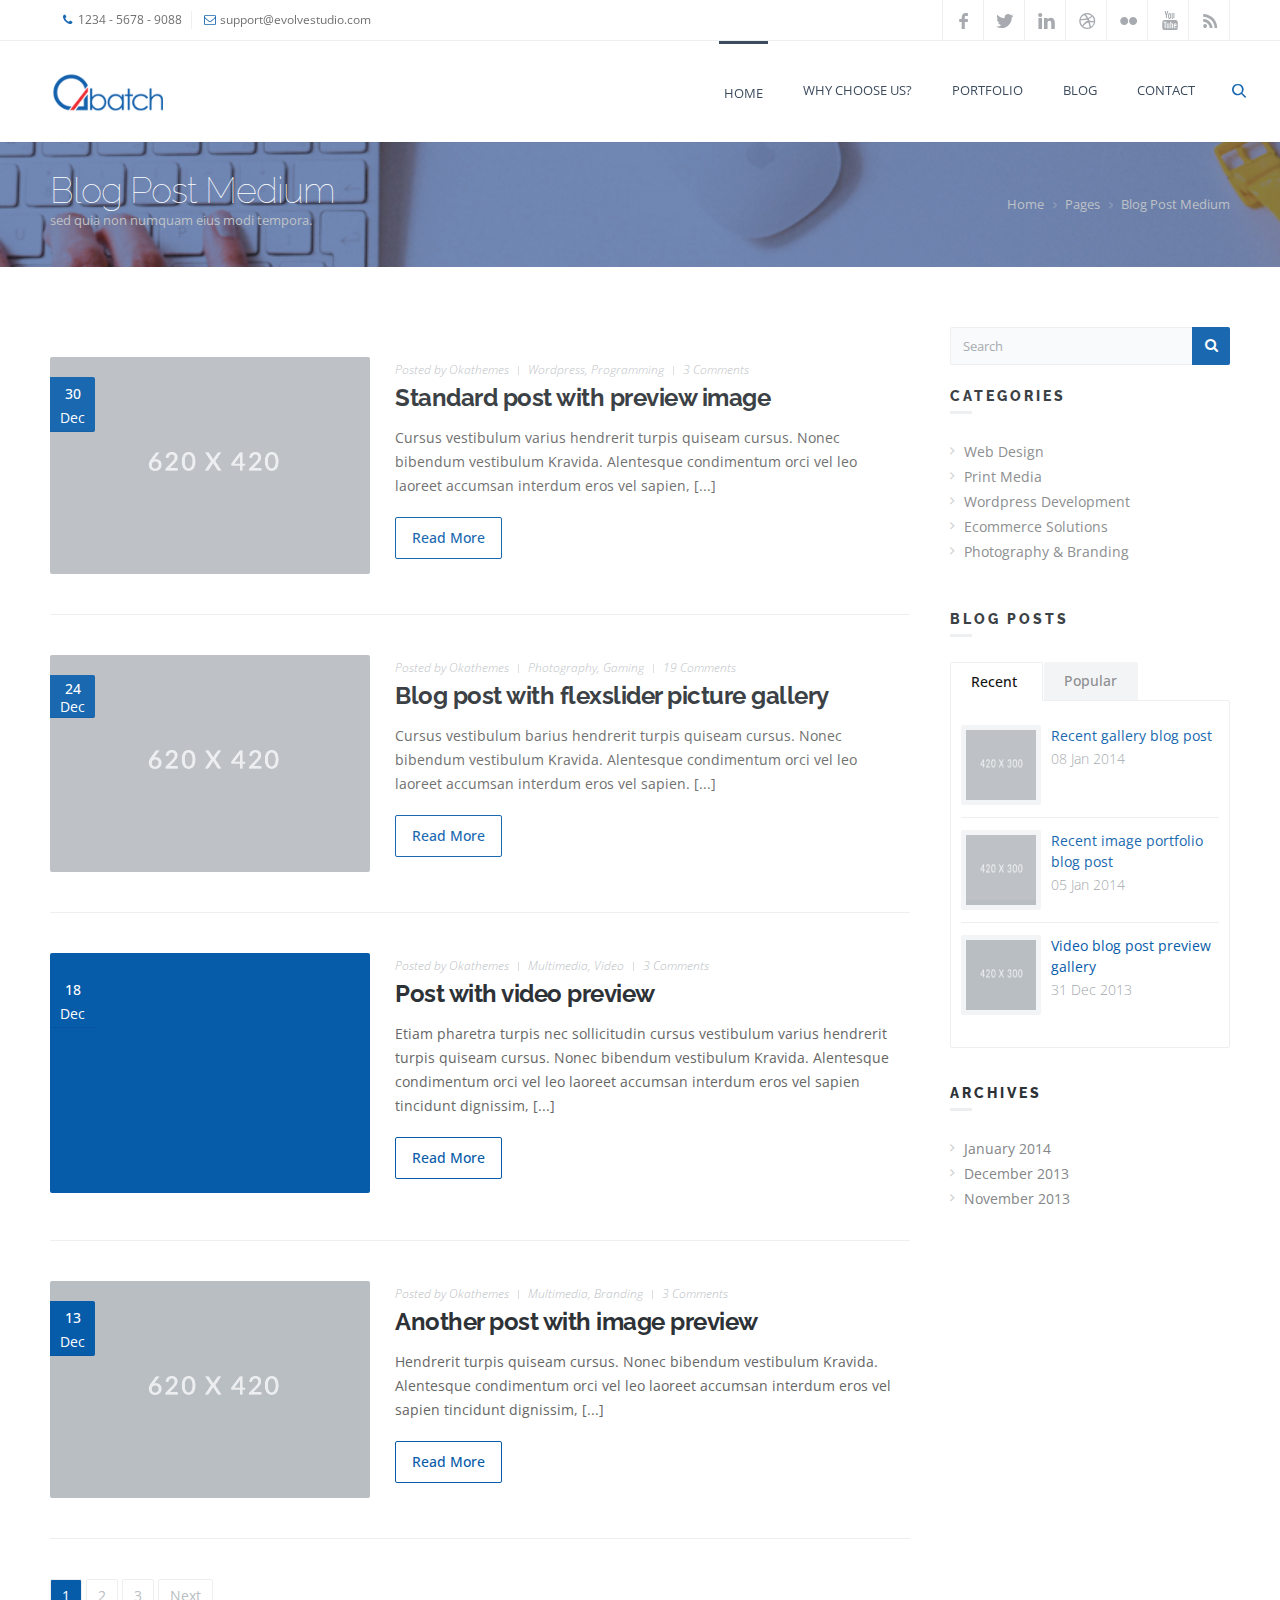
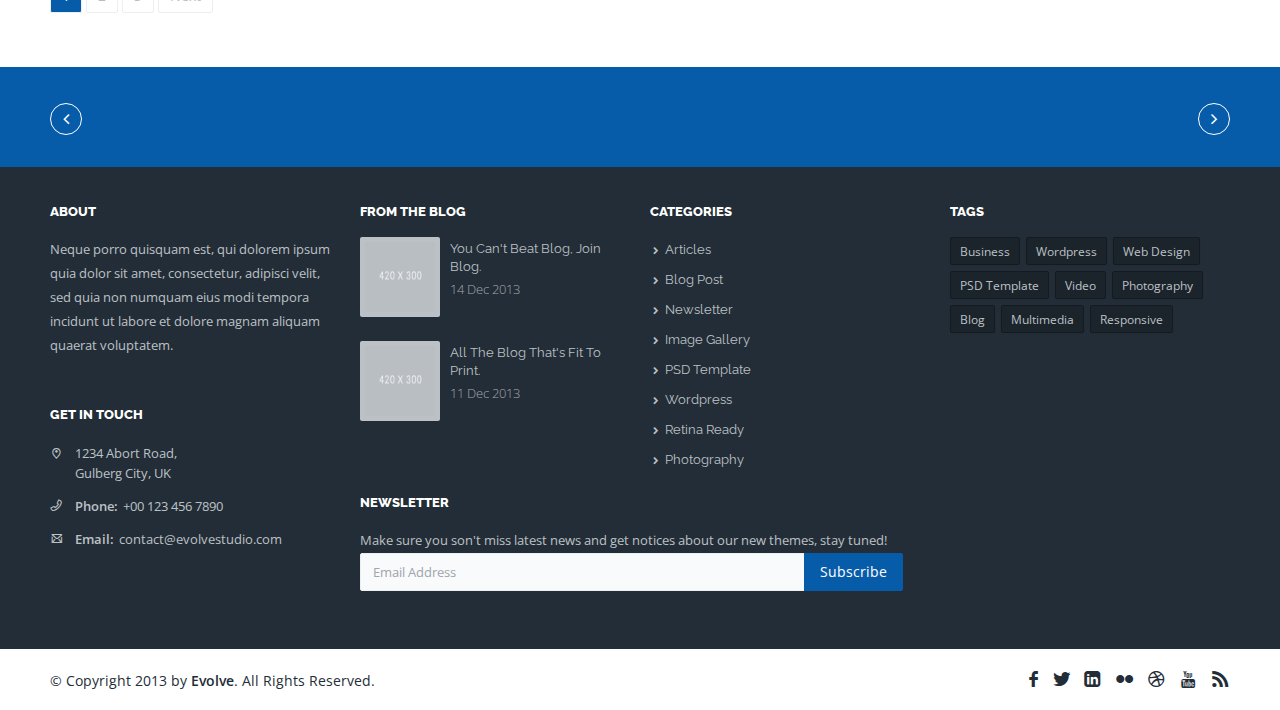
==== commit 4357d117: "Makeover 0.2" ====
--- a/blog.html
+++ b/blog.html
@@ -7,10 +7,10 @@
 <!-- Basic Page Needs
 ================================================== -->
 <meta charset="utf-8">
-<title>Evolve - Responsive Multi-purpose HTML Theme</title>
+<title>QBatch - Development Agency</title>
 <!-- Favicon
     ============================================== -->
-<link rel="icon" href="images/evolve.ico">
+<link rel="icon" href="images/favicon.png">
 <!-- Mobile Specific
 ================================================== -->
 <meta name="viewport" content="width=device-width, initial-scale=1, maximum-scale=1">
@@ -522,8 +522,10 @@
                     </ul>
                </div>
                <hr class="sep20">
+<!--
                <h3>Flickr Feed</h3>
                <div class="photo-stream grayscale"></div>
+-->
           </div>
      </div>
      <!-- Container / End -->
